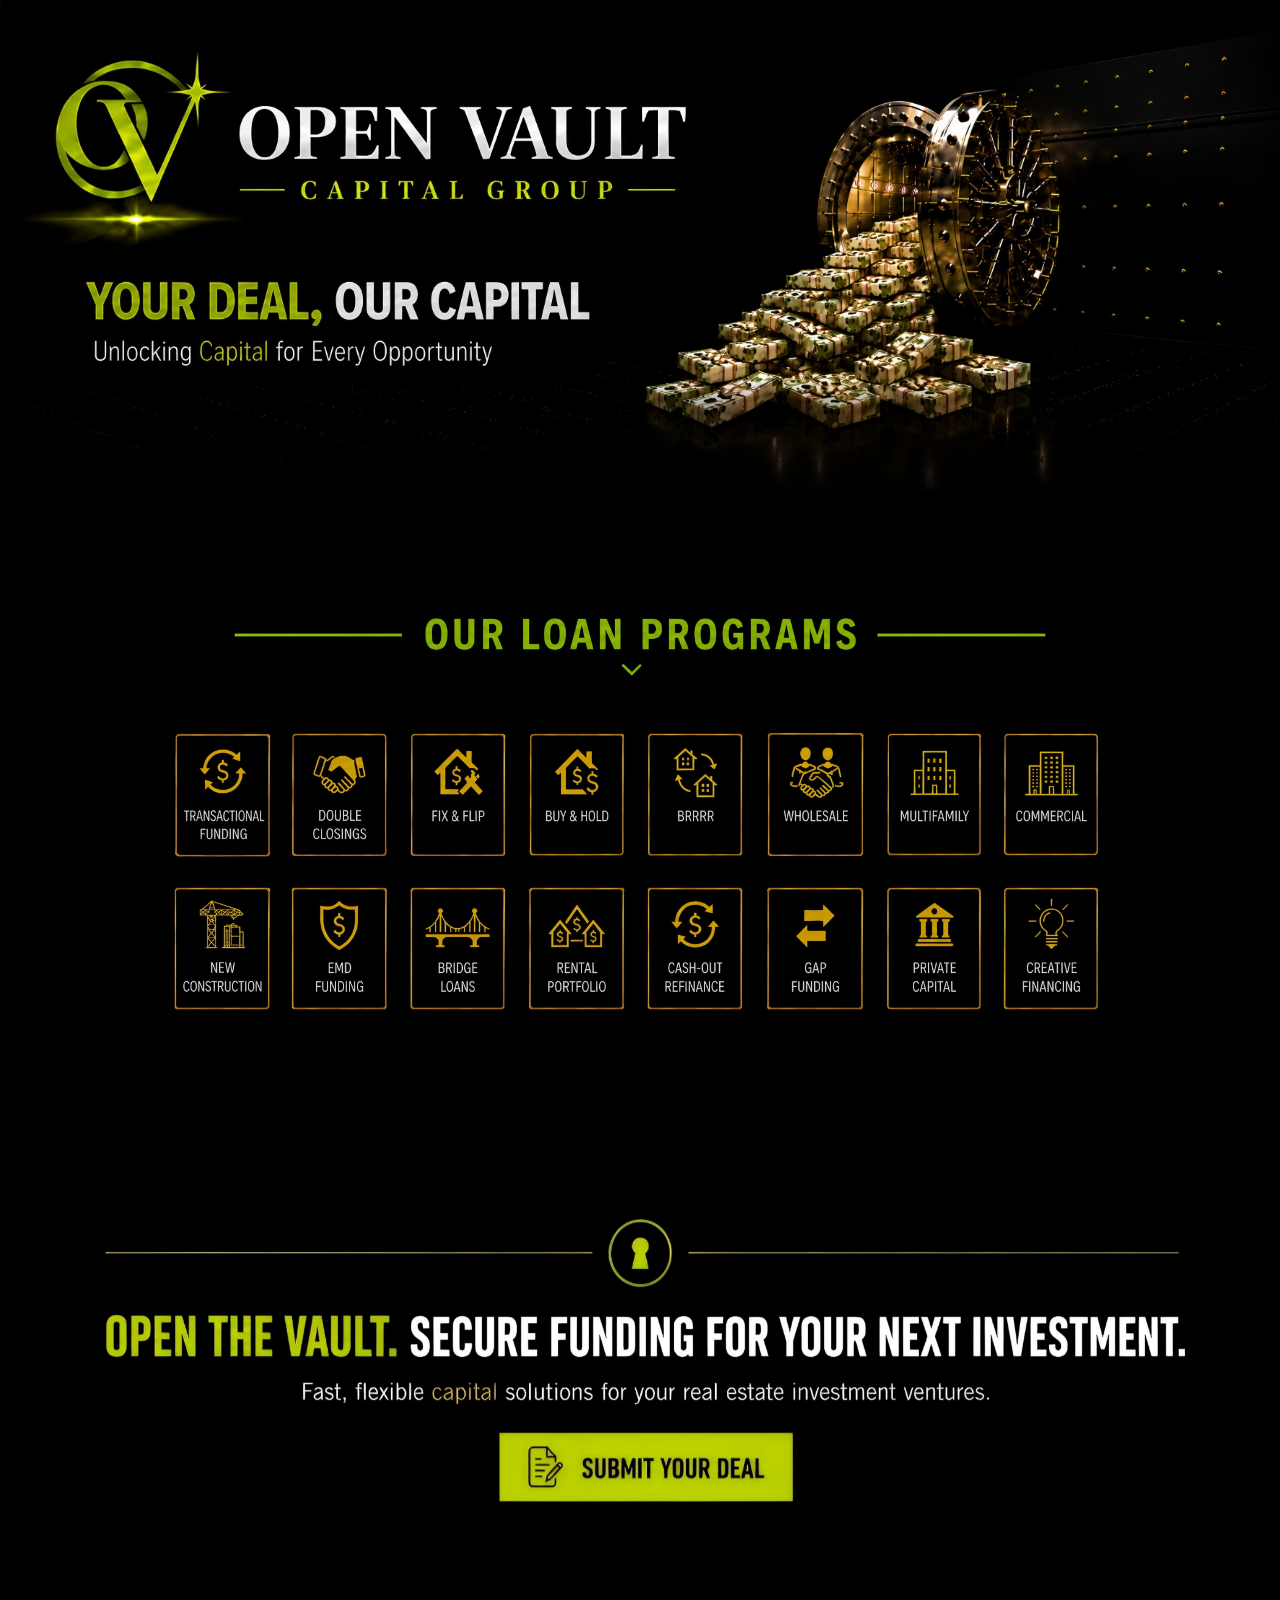
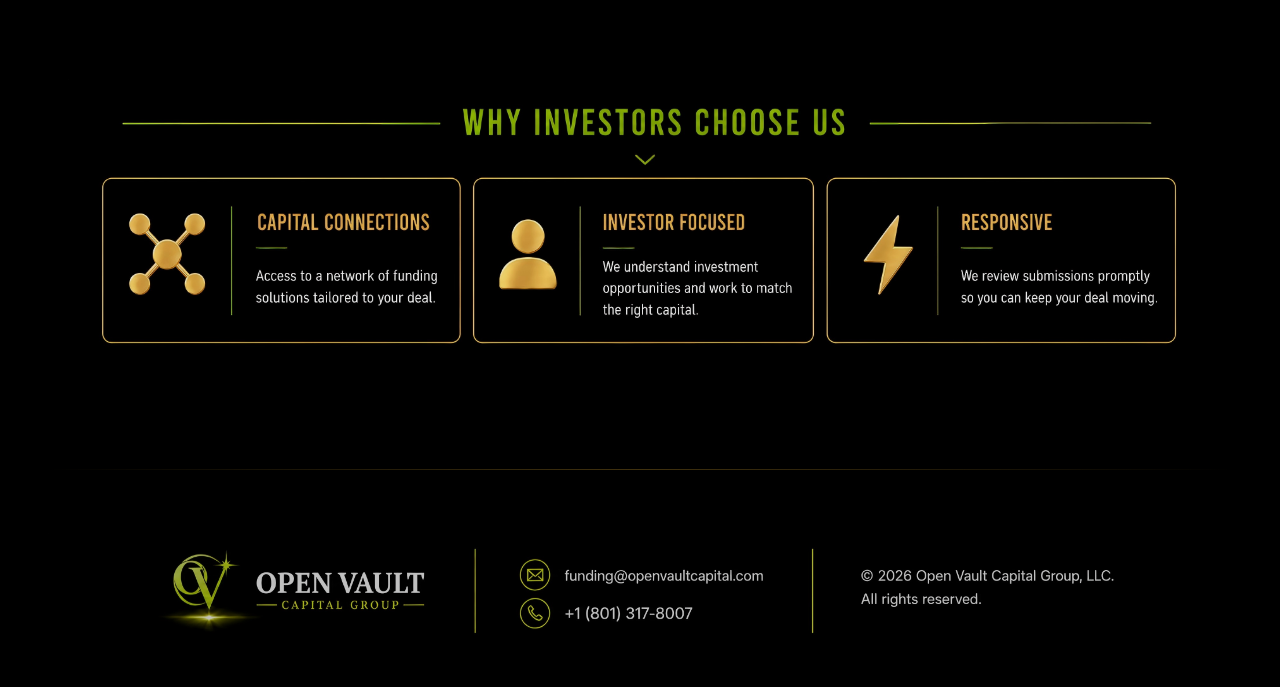
==== index.html @ ce35990d "Update index.html" ====
<!DOCTYPE html>
<html lang="en">

<head>
    <meta charset="UTF-8">
    <meta name="viewport" content="width=device-width, initial-scale=1.0">

    <title>Open Vault Capital Group | Real Estate Investor Funding &amp; Private Capital</title>
    <meta name="description"
        content="Open Vault Capital Group provides fast, flexible capital for real estate investors — transactional funding, double closings, fix &amp; flip, buy &amp; hold, BRRRR, wholesale, multifamily, commercial, new construction, EMD funding, bridge loans, rental portfolio, cash-out refinance, gap funding, private capital and creative financing.">
    <meta name="theme-color" content="#000000">
    <link rel="canonical" href="https://openvaultcapital.com/">

    <!-- Open Graph -->
    <meta property="og:type" content="website">
    <meta property="og:site_name" content="Open Vault Capital Group">
    <meta property="og:title" content="Open Vault Capital Group | Your Deal, Our Capital">
    <meta property="og:description"
        content="Fast, flexible capital solutions for your real estate investment ventures. 16 lending programs for investors — from transactional funding to commercial and creative financing.">
    <meta property="og:url" content="https://openvaultcapital.com/">
    <meta property="og:image"
        content="https://openvaultcapital.com/NEW%20MASTER%20PRODUCTION%20ASSETS/NEW%20MASTER%20PRODUCTION%20VAULT%20ASSET%20001.png">
    <meta property="og:image:width" content="1774">
    <meta property="og:image:height" content="682">
    <meta property="og:image:alt" content="Open Vault Capital Group — Your Deal, Our Capital">
    <meta property="og:locale" content="en_US">

    <!-- Twitter -->
    <meta name="twitter:card" content="summary_large_image">
    <meta name="twitter:title" content="Open Vault Capital Group | Your Deal, Our Capital">
    <meta name="twitter:description"
        content="Fast, flexible capital solutions for your real estate investment ventures. Unlocking capital for every opportunity.">
    <meta name="twitter:image"
        content="https://openvaultcapital.com/NEW%20MASTER%20PRODUCTION%20ASSETS/NEW%20MASTER%20PRODUCTION%20VAULT%20ASSET%20001.png">

    <!-- Flags scripting as available before first paint, so the entrance
         animation only ever engages when JS can actually complete it. With
         scripting blocked, all content renders unconditionally. -->
    <script>document.documentElement.className += " js";</script>

    <link rel="stylesheet" href="css/style.css">

    <!-- ============================================================
         PROGRAM CARD INTERACTION — REVIEW COPY ONLY
         Added without modifying Asset 002 or Edgar's original ZIP.
         ============================================================ -->
    <style id="program-card-review-styles">
        .program-hotspot {
            position: absolute;
            display: block;
            border: 0;
            margin: 0;
            padding: 0;
            background: transparent;
            color: transparent;
            font-size: 0;
            cursor: pointer;
            touch-action: pan-x pinch-zoom;
            -webkit-tap-highlight-color: transparent;
        }

        .program-hotspot:focus-visible {
            outline: 2px solid var(--ov-green);
            outline-offset: 2px;
        }

        .program-modal {
            width: min(620px, calc(100vw - 32px));
            max-height: calc(100vh - 48px);
            margin: auto;
            padding: 0;
            border: 1px solid rgba(233, 178, 51, 0.72);
            border-radius: 6px;
            background: #080808;
            color: var(--ov-ink);
            box-shadow: 0 24px 80px rgba(0, 0, 0, 0.72);
        }

        .program-modal::backdrop {
            background: rgba(0, 0, 0, 0.82);
        }

        .program-modal__panel {
            position: relative;
            padding: clamp(28px, 5vw, 46px);
        }

        .program-modal__eyebrow {
            margin: 0 44px 10px 0;
            color: var(--ov-green);
            font-size: 11px;
            font-weight: 700;
            letter-spacing: 0.14em;
            text-transform: uppercase;
        }

        .program-modal__title {
            margin: 0 44px 16px 0;
            color: var(--ov-gold);
            font-size: clamp(24px, 5vw, 36px);
            line-height: 1.08;
            letter-spacing: 0.02em;
            text-transform: uppercase;
        }

        .program-modal__summary {
            margin: 0;
            color: #ffffff;
            font-size: clamp(15px, 2vw, 18px);
            line-height: 1.6;
        }

        .program-modal__close {
            position: absolute;
            top: 14px;
            right: 16px;
            width: 40px;
            height: 40px;
            border: 1px solid rgba(180, 211, 53, 0.45);
            border-radius: 50%;
            background: transparent;
            color: #ffffff;
            font-size: 27px;
            line-height: 1;
            cursor: pointer;
        }

        .program-modal__close:hover,
        .program-modal__close:focus-visible {
            border-color: var(--ov-green);
            color: var(--ov-green);
        }

        body.program-modal-open {
            overflow: hidden;
        }

        /* Submit Your Deal form — white professional intake experience */
        .deal-modal { width:min(1120px,calc(100vw - 28px)); max-height:calc(100vh - 28px); margin:auto; padding:0; border:1px solid #d9d9d9; border-radius:8px; background:#fff; color:#111; box-shadow:0 24px 80px rgba(0,0,0,.45); }
        .deal-modal:not([open]) { display:none; }
        .deal-modal::backdrop { background:rgba(0,0,0,.82); }
        .deal-form { position:relative; padding:clamp(24px,4vw,48px); overflow:auto; max-height:calc(100vh - 28px); box-sizing:border-box; }
        .deal-form__close { position:absolute; top:14px; right:18px; border:0; background:transparent; color:#111; font-size:32px; cursor:pointer; }
        .deal-form__title { margin:0; text-align:center; color:var(--ov-green); font-size:clamp(30px,5vw,52px); line-height:1; text-transform:uppercase; }
        .deal-form__intro { text-align:center; margin:10px auto 28px; max-width:720px; color:#222; }
        .deal-section { border:0; border-top:1px solid rgba(180,211,53,.75); margin:28px 0 0; padding:20px 0 0; }
        .deal-section legend { padding:0 14px 0 0; color:#111; font-weight:800; text-transform:uppercase; letter-spacing:.03em; }
        .deal-grid { display:grid; grid-template-columns:repeat(2,minmax(0,1fr)); gap:16px 20px; }
        .deal-grid--3 { grid-template-columns:repeat(3,minmax(0,1fr)); }
        .deal-field { display:flex; flex-direction:column; gap:6px; }
        .deal-field--full { grid-column:1/-1; }
        .deal-field label, .deal-label { font-weight:650; font-size:14px; }
        .deal-field input, .deal-field select, .deal-field textarea { width:100%; box-sizing:border-box; border:1px solid #cfcfcf; border-radius:4px; background:#fff; color:#111; padding:12px 13px; font:inherit; }
        .deal-field textarea { min-height:130px; resize:vertical; }
        .deal-options { display:flex; flex-wrap:wrap; gap:12px 20px; padding-top:8px; }
        .deal-options label { font-weight:400; }
        .deal-upload { border:1px dashed #aaa; border-radius:6px; padding:18px; background:#fafafa; }
        .deal-note { margin:24px 0 14px; padding:15px 18px; border:1px solid rgba(180,211,53,.7); border-radius:5px; font-size:13px; line-height:1.5; }
        .deal-submit { width:100%; border:0; border-radius:4px; background:var(--ov-green); color:#050505; padding:15px 20px; font-size:18px; font-weight:900; text-transform:uppercase; cursor:pointer; }
        .deal-secure { margin:10px 0 0; text-align:center; color:#555; font-size:12px; }
        .netlify-honeypot { position:absolute; overflow:hidden; clip:rect(0 0 0 0); height:1px; width:1px; margin:-1px; padding:0; border:0; }
        .deal-success { display:none; padding:60px 30px; text-align:center; color:#111; }
        .deal-success h3 { color:var(--ov-green); font-size:30px; margin:0 0 12px; }
        .hotspot--cta[href], button.hotspot--cta { cursor:pointer; }
        @media (max-width:760px) { .deal-grid,.deal-grid--3 { grid-template-columns:1fr; } .deal-form { padding:24px 18px; } }

    </style>

    <!-- Structured data. All page copy is flattened into the production
         artwork, so this block is the primary machine-readable description of
         the business and its programs for search engines and AI agents. -->
    <script type="application/ld+json">
    {
      "@context": "https://schema.org",
      "@type": "FinancialService",
      "@id": "https://openvaultcapital.com/#organization",
      "name": "Open Vault Capital Group, LLC",
      "alternateName": "Open Vault Capital Group",
      "slogan": "Your Deal, Our Capital",
      "description": "Open Vault Capital Group provides fast, flexible capital solutions for real estate investment ventures, connecting investors with a network of funding tailored to their deal.",
      "url": "https://openvaultcapital.com/",
      "email": "funding@openvaultcapital.com",
      "telephone": "+1-801-317-8007",
      "logo": "https://openvaultcapital.com/NEW%20MASTER%20PRODUCTION%20ASSETS/NEW%20MASTER%20PRODUCTION%20VAULT%20ASSET%20001.png",
      "image": "https://openvaultcapital.com/NEW%20MASTER%20PRODUCTION%20ASSETS/NEW%20MASTER%20PRODUCTION%20VAULT%20ASSET%20001.png",
      "areaServed": "US",
      "knowsAbout": [
        "Real estate investment financing",
        "Hard money lending",
        "Private capital",
        "Transactional funding"
      ],
      "hasOfferCatalog": {
        "@type": "OfferCatalog",
        "name": "Our Loan Programs",
        "itemListElement": [
          { "@type": "Offer", "itemOffered": { "@type": "Service", "name": "Transactional Funding" } },
          { "@type": "Offer", "itemOffered": { "@type": "Service", "name": "Double Closings" } },
          { "@type": "Offer", "itemOffered": { "@type": "Service", "name": "Fix & Flip" } },
          { "@type": "Offer", "itemOffered": { "@type": "Service", "name": "Buy & Hold" } },
          { "@type": "Offer", "itemOffered": { "@type": "Service", "name": "BRRRR" } },
          { "@type": "Offer", "itemOffered": { "@type": "Service", "name": "Wholesale" } },
          { "@type": "Offer", "itemOffered": { "@type": "Service", "name": "Multifamily" } },
          { "@type": "Offer", "itemOffered": { "@type": "Service", "name": "Commercial" } },
          { "@type": "Offer", "itemOffered": { "@type": "Service", "name": "New Construction" } },
          { "@type": "Offer", "itemOffered": { "@type": "Service", "name": "EMD Funding" } },
          { "@type": "Offer", "itemOffered": { "@type": "Service", "name": "Bridge Loans" } },
          { "@type": "Offer", "itemOffered": { "@type": "Service", "name": "Rental Portfolio" } },
          { "@type": "Offer", "itemOffered": { "@type": "Service", "name": "Cash-Out Refinance" } },
          { "@type": "Offer", "itemOffered": { "@type": "Service", "name": "Gap Funding" } },
          { "@type": "Offer", "itemOffered": { "@type": "Service", "name": "Private Capital" } },
          { "@type": "Offer", "itemOffered": { "@type": "Service", "name": "Creative Financing" } }
        ]
      }
    }
    </script>
</head>

<body>

    <a class="skip-link" href="#loan-programs">Go To Loan Programs</a>

    <main id="top">

        <!-- ============================================================
             001 — HERO
             The dominant visual of the page. Full-bleed, edge to edge.
             ============================================================ -->
        <section class="band band--hero" aria-labelledby="hero-heading">
            <h1 class="sr-only" id="hero-heading">
                Open Vault Capital Group — Your Deal, Our Capital. Unlocking capital for every opportunity.
            </h1>
            <picture>
                <!-- Drop a portrait re-lay of this composition here to serve a
                     purpose-built mobile crop instead of the CSS framing:
                <source media="(max-width: 640px)"
                        srcset="NEW%20MASTER%20PRODUCTION%20ASSETS/NEW%20MASTER%20PRODUCTION%20VAULT%20ASSET%20001-MOBILE.png"> -->
                <img class="asset"
                    src="NEW%20MASTER%20PRODUCTION%20ASSETS/NEW%20MASTER%20PRODUCTION%20VAULT%20ASSET%20001.png"
                    width="1774" height="682" fetchpriority="high" decoding="async"
                    alt="Open Vault Capital Group. Your Deal, Our Capital. Unlocking capital for every opportunity.">
            </picture>
        </section>

        <!-- ============================================================
             002 — OUR LOAN PROGRAMS
             ============================================================ -->
        <section class="band band--programs" id="loan-programs" aria-labelledby="programs-heading">
            <div class="band__inner">
                <h2 class="sr-only" id="programs-heading">Our Loan Programs</h2>
                <ul class="sr-only">
                    <li>Transactional Funding</li>
                    <li>Double Closings</li>
                    <li>Fix &amp; Flip</li>
                    <li>Buy &amp; Hold</li>
                    <li>BRRRR</li>
                    <li>Wholesale</li>
                    <li>Multifamily</li>
                    <li>Commercial</li>
                    <li>New Construction</li>
                    <li>EMD Funding</li>
                    <li>Bridge Loans</li>
                    <li>Rental Portfolio</li>
                    <li>Cash-Out Refinance</li>
                    <li>Gap Funding</li>
                    <li>Private Capital</li>
                    <li>Creative Financing</li>
                </ul>

                <div class="reveal">
                    <div class="asset-scroll" data-center-scroll>
                        <div class="asset-frame">
                            <picture>
                                <!-- <source media="(max-width: 900px)"
                                        srcset="NEW%20MASTER%20PRODUCTION%20ASSETS/NEW%20MASTER%20PRODUCTION%20OUR%20LOAN%20ASSET%20002-MOBILE.png"> -->
                                <img class="asset"
                                    src="NEW%20MASTER%20PRODUCTION%20ASSETS/NEW%20MASTER%20PRODUCTION%20OUR%20LOAN%20ASSET%20002.png"
                                    width="1780" height="715" loading="lazy" decoding="async"
                                    alt="Our Loan Programs: Transactional Funding, Double Closings, Fix and Flip, Buy and Hold, BRRRR, Wholesale, Multifamily, Commercial, New Construction, EMD Funding, Bridge Loans, Rental Portfolio, Cash-Out Refinance, Gap Funding, Private Capital, and Creative Financing.">
                            </picture>
                            <!-- 16 invisible program-card hotspots. Coordinates are
                                 percentages of the approved 1780 x 715 Asset 002. -->
                                <button type="button" class="program-hotspot"
                                    data-program="transactional-funding"
                                    aria-label="View Transactional Funding program summary"
                                    aria-haspopup="dialog" aria-controls="program-modal"
                                    style="left:7.079%; top:31.888%; width:8.708%; height:27.972%;">
                                    Transactional Funding
                                </button>
                                <button type="button" class="program-hotspot"
                                    data-program="double-closings"
                                    aria-label="View Double Closings program summary"
                                    aria-haspopup="dialog" aria-controls="program-modal"
                                    style="left:17.921%; top:31.888%; width:8.596%; height:27.972%;">
                                    Double Closings
                                </button>
                                <button type="button" class="program-hotspot"
                                    data-program="fix-flip"
                                    aria-label="View Fix & Flip program summary"
                                    aria-haspopup="dialog" aria-controls="program-modal"
                                    style="left:28.876%; top:31.888%; width:8.596%; height:27.972%;">
                                    Fix & Flip
                                </button>
                                <button type="button" class="program-hotspot"
                                    data-program="buy-hold"
                                    aria-label="View Buy & Hold program summary"
                                    aria-haspopup="dialog" aria-controls="program-modal"
                                    style="left:39.775%; top:31.888%; width:8.652%; height:27.972%;">
                                    Buy & Hold
                                </button>
                                <button type="button" class="program-hotspot"
                                    data-program="brrrr"
                                    aria-label="View BRRRR program summary"
                                    aria-haspopup="dialog" aria-controls="program-modal"
                                    style="left:50.730%; top:31.888%; width:8.596%; height:27.972%;">
                                    BRRRR
                                </button>
                                <button type="button" class="program-hotspot"
                                    data-program="wholesale"
                                    aria-label="View Wholesale program summary"
                                    aria-haspopup="dialog" aria-controls="program-modal"
                                    style="left:61.798%; top:31.888%; width:8.708%; height:27.972%;">
                                    Wholesale
                                </button>
                                <button type="button" class="program-hotspot"
                                    data-program="multifamily"
                                    aria-label="View Multifamily program summary"
                                    aria-haspopup="dialog" aria-controls="program-modal"
                                    style="left:72.865%; top:31.888%; width:8.483%; height:27.972%;">
                                    Multifamily
                                </button>
                                <button type="button" class="program-hotspot"
                                    data-program="commercial"
                                    aria-label="View Commercial program summary"
                                    aria-haspopup="dialog" aria-controls="program-modal"
                                    style="left:83.596%; top:31.888%; width:8.596%; height:27.972%;">
                                    Commercial
                                </button>
                                <button type="button" class="program-hotspot"
                                    data-program="new-construction"
                                    aria-label="View New Construction program summary"
                                    aria-haspopup="dialog" aria-controls="program-modal"
                                    style="left:7.079%; top:67.413%; width:8.708%; height:27.692%;">
                                    New Construction
                                </button>
                                <button type="button" class="program-hotspot"
                                    data-program="emd-funding"
                                    aria-label="View EMD Funding program summary"
                                    aria-haspopup="dialog" aria-controls="program-modal"
                                    style="left:17.921%; top:67.413%; width:8.596%; height:27.692%;">
                                    EMD Funding
                                </button>
                                <button type="button" class="program-hotspot"
                                    data-program="bridge-loans"
                                    aria-label="View Bridge Loans program summary"
                                    aria-haspopup="dialog" aria-controls="program-modal"
                                    style="left:28.876%; top:67.413%; width:8.596%; height:27.692%;">
                                    Bridge Loans
                                </button>
                                <button type="button" class="program-hotspot"
                                    data-program="rental-portfolio"
                                    aria-label="View Rental Portfolio program summary"
                                    aria-haspopup="dialog" aria-controls="program-modal"
                                    style="left:39.775%; top:67.413%; width:8.652%; height:27.692%;">
                                    Rental Portfolio
                                </button>
                                <button type="button" class="program-hotspot"
                                    data-program="cash-out-refinance"
                                    aria-label="View Cash-Out Refinance program summary"
                                    aria-haspopup="dialog" aria-controls="program-modal"
                                    style="left:50.730%; top:67.413%; width:8.596%; height:27.692%;">
                                    Cash-Out Refinance
                                </button>
                                <button type="button" class="program-hotspot"
                                    data-program="gap-funding"
                                    aria-label="View Gap Funding program summary"
                                    aria-haspopup="dialog" aria-controls="program-modal"
                                    style="left:61.798%; top:67.413%; width:8.708%; height:27.692%;">
                                    Gap Funding
                                </button>
                                <button type="button" class="program-hotspot"
                                    data-program="private-capital"
                                    aria-label="View Private Capital program summary"
                                    aria-haspopup="dialog" aria-controls="program-modal"
                                    style="left:72.865%; top:67.413%; width:8.483%; height:27.692%;">
                                    Private Capital
                                </button>
                                <button type="button" class="program-hotspot"
                                    data-program="creative-financing"
                                    aria-label="View Creative Financing program summary"
                                    aria-haspopup="dialog" aria-controls="program-modal"
                                    style="left:83.596%; top:67.413%; width:8.596%; height:27.692%;">
                                    Creative Financing
                                </button>

                        </div>
                    </div>
                    <p class="scroll-cue" data-cue>Swipe to view all 16 programs</p>
                </div>
            </div>
        </section>

        <!-- ============================================================
             LOAN PROGRAM SUMMARY MODAL — REVIEW COPY ONLY
             One approved summary appears at a time.
             ============================================================ -->
        <dialog class="program-modal" id="program-modal" aria-labelledby="program-modal-title"
            aria-describedby="program-modal-summary">
            <div class="program-modal__panel">
                <button type="button" class="program-modal__close" data-program-close
                    aria-label="Close program summary">&times;</button>
                <h3 class="program-modal__title" id="program-modal-title"></h3>
                <p class="program-modal__summary" id="program-modal-summary"></p>
            </div>
        </dialog>

        <!-- ============================================================
             003 — SUBMIT THE DEAL
             ============================================================ -->
        <section class="band band--submit" id="submit-your-deal" aria-labelledby="submit-heading">
            <div class="band__inner">
                <h2 class="sr-only" id="submit-heading">
                    Open the vault. Secure funding for your next investment. Fast, flexible capital solutions for your
                    real estate investment ventures.
                </h2>

                <div class="reveal">
                    <div class="asset-scroll" data-center-scroll>
                        <div class="asset-frame">
                            <picture>
                                <!-- <source media="(max-width: 900px)"
                                        srcset="NEW%20MASTER%20PRODUCTION%20ASSETS/NEW%20MASTER%20PRODUCTION%20SUBMIT%20THE%20DEAL%20ASSET%20003-MOBILE.png"> -->
                                <img class="asset"
                                    src="NEW%20MASTER%20PRODUCTION%20ASSETS/NEW%20MASTER%20PRODUCTION%20SUBMIT%20THE%20DEAL%20ASSET%20003.png"
                                    width="3844" height="1022" loading="lazy" decoding="async"
                                    alt="Open the vault. Secure funding for your next investment. Fast, flexible capital solutions for your real estate investment ventures. Submit your deal.">
                            </picture>
                                                             
                          <button
    type="button"
    class="hotspot hotspot--cta"
    data-deal-open
    aria-label="Submit Your Deal"
    aria-haspopup="dialog"
    aria-controls="deal-modal"
    style="background: transparent; border: 0; box-shadow: none; padding: 0; appearance: none; -webkit-appearance: none;"
></button>
                        </div>
                    </div>
                    <p class="scroll-cue" data-cue>Swipe to read</p>
                </div>
            </div>
        </section>



        <!-- Submit Your Deal intake form. Netlify detects this HTML form at deploy time. -->
        <dialog class="deal-modal" id="deal-modal" aria-labelledby="deal-form-title">
            <form class="deal-form" id="deal-form" name="submit-your-deal" method="POST" enctype="multipart/form-data" data-netlify="true" netlify-honeypot="bot-field">
                <input type="hidden" name="form-name" value="submit-your-deal">
                <p class="netlify-honeypot" aria-hidden="true"><label>Do not fill this out: <input name="bot-field" tabindex="-1" autocomplete="off"></label></p>
                <button type="button" class="deal-form__close" data-deal-close aria-label="Close Submit Your Deal form">&times;</button>
                <h2 class="deal-form__title" id="deal-form-title">Submit Your Deal</h2>
                <p class="deal-form__intro"><strong>Tell us about your investment opportunity.</strong><br>Complete the form below and our team will review your financing request.</p>

                <fieldset class="deal-section"><legend>Contact Information</legend><div class="deal-grid">
                    <div class="deal-field"><label for="full-name">Full Name *</label><input id="full-name" name="full-name" type="text" required autocomplete="name"></div>
                    <div class="deal-field"><label for="company-name">Company Name</label><input id="company-name" name="company-name" type="text" autocomplete="organization"></div>
                    <div class="deal-field"><label for="email">Email Address *</label><input id="email" name="email" type="email" required autocomplete="email"></div>
                    <div class="deal-field"><label for="phone">Phone Number *</label><input id="phone" name="phone" type="tel" required autocomplete="tel"></div>
                </div></fieldset>

                <fieldset class="deal-section"><legend>Property &amp; Financing</legend><div class="deal-grid">
                    <div class="deal-field"><label for="loan-program">Loan Program / Financing Needed *</label><select id="loan-program" name="loan-program" required><option value="">Select a Program</option><option>Transactional Funding</option><option>Double Closings</option><option>Fix &amp; Flip</option><option>Buy &amp; Hold</option><option>BRRRR</option><option>Wholesale</option><option>Multifamily</option><option>Commercial</option><option>New Construction</option><option>EMD Funding</option><option>Bridge Loans</option><option>Rental Portfolio</option><option>Cash-Out Refinance</option><option>Gap Funding</option><option>Private Capital</option><option>Creative Financing</option></select></div>
                    <div class="deal-field"><label for="property-type">Property Type *</label><select id="property-type" name="property-type" required><option value="">Select Property Type</option><option>Single Family</option><option>2–4 Unit</option><option>Multifamily</option><option>Commercial</option><option>Mixed Use</option><option>Land</option><option>Other</option></select></div>
                    <div class="deal-field deal-field--full"><label for="property-address">Property Address *</label><input id="property-address" name="property-address" type="text" required autocomplete="street-address"></div>
                </div><div class="deal-grid deal-grid--3" style="margin-top:16px">
                    <div class="deal-field"><label for="city">City *</label><input id="city" name="city" type="text" required autocomplete="address-level2"></div>
                    <div class="deal-field"><label for="state">State *</label><input id="state" name="state" type="text" required autocomplete="address-level1"></div>
                    <div class="deal-field"><label for="zip">ZIP</label><input id="zip" name="zip" type="text" autocomplete="postal-code"></div>
                    <div class="deal-field"><label for="requested-loan">Requested Loan Amount *</label><input id="requested-loan" name="requested-loan-amount" type="number" min="0" step="1" required></div>
                    <div class="deal-field"><label for="purchase-price">Purchase Price</label><input id="purchase-price" name="purchase-price" type="number" min="0" step="1"></div>
                    <div class="deal-field"><label for="as-is-value">Current / As-Is Value</label><input id="as-is-value" name="as-is-value" type="number" min="0" step="1"></div>
                    <div class="deal-field"><label for="arv">Estimated ARV (if applicable)</label><input id="arv" name="estimated-arv" type="number" min="0" step="1"></div>
                    <div class="deal-field"><label for="rehab-budget">Rehab / Construction Budget (if applicable)</label><input id="rehab-budget" name="rehab-construction-budget" type="number" min="0" step="1"></div>
                    <div class="deal-field"><label for="closing-date">Funding Needed By / Closing Date</label><input id="closing-date" name="funding-needed-by" type="date"></div>
                </div></fieldset>

                <fieldset class="deal-section"><legend>Transaction Details</legend><div class="deal-grid deal-grid--3">
                    <div><span class="deal-label">Transaction Type *</span><div class="deal-options"><label><input type="radio" name="transaction-type" value="Purchase" required> Purchase</label><label><input type="radio" name="transaction-type" value="Refinance"> Refinance</label></div></div>
                    <div><span class="deal-label">Property Under Contract? *</span><div class="deal-options"><label><input type="radio" name="under-contract" value="Yes" required> Yes</label><label><input type="radio" name="under-contract" value="No"> No</label></div></div>
                    <div><span class="deal-label">Do You Currently Own the Property?</span><div class="deal-options"><label><input type="radio" name="currently-own" value="Yes"> Yes</label><label><input type="radio" name="currently-own" value="No"> No</label></div></div>
                    <div><span class="deal-label">Occupancy</span><div class="deal-options"><label><input type="radio" name="occupancy" value="Occupied"> Occupied</label><label><input type="radio" name="occupancy" value="Vacant"> Vacant</label><label><input type="radio" name="occupancy" value="Not Applicable"> Not Applicable</label></div></div>
                    <div><span class="deal-label">Existing Mortgage or Lien?</span><div class="deal-options"><label><input type="radio" name="existing-mortgage-lien" value="Yes"> Yes</label><label><input type="radio" name="existing-mortgage-lien" value="No"> No</label></div></div>
                    <div class="deal-field"><label for="existing-balance">Existing Loan Balance (if applicable)</label><input id="existing-balance" name="existing-loan-balance" type="number" min="0" step="1"></div>
                </div></fieldset>

                <fieldset class="deal-section"><legend>Borrower Information</legend><div class="deal-grid deal-grid--3">
                    <div class="deal-field"><label for="credit-range">Estimated Credit Score Range</label><select id="credit-range" name="estimated-credit-score-range"><option value="">Select Credit Score Range</option><option>Below 600</option><option>600–649</option><option>650–699</option><option>700+</option></select></div>
                    <div class="deal-field"><label for="deals-completed">Investment Deals Previously Completed</label><input id="deals-completed" name="investment-deals-completed" type="number" min="0" step="1"></div>
                    <div class="deal-field"><label for="entity">Borrowing Entity / LLC</label><input id="entity" name="borrowing-entity" type="text"></div>
                </div></fieldset>

                <fieldset class="deal-section"><legend>Tell Us About Your Deal *</legend><div class="deal-field"><label class="sr-only" for="deal-summary">Deal Summary</label><textarea id="deal-summary" name="deal-summary" maxlength="1500" required placeholder="Provide details about the property, transaction, financing need, timeline, exit strategy, or anything else we should know."></textarea></div></fieldset>

                <fieldset class="deal-section"><legend>Supporting Documents — Optional</legend><div class="deal-upload"><div class="deal-field"><label for="supporting-documents">Upload supporting documents</label><input id="supporting-documents" name="purchase-contract" type="file" accept=".pdf,.jpg,.jpeg,.png,.doc,.docx"><label for="property-photos">Property Photos</label><input id="property-photos" name="property-photos" type="file" accept=".jpg,.jpeg,.png,.pdf"><label for="rehab-document">Rehab / Construction Budget</label><input id="rehab-document" name="rehab-construction-document" type="file" accept=".pdf,.doc,.docx,.xls,.xlsx"><label for="rent-roll">Rent Roll / Existing Loan Statement / Other Supporting Document</label><input id="rent-roll" name="other-supporting-document" type="file" accept=".pdf,.jpg,.jpeg,.png,.doc,.docx,.xls,.xlsx"><small>Each upload field accepts one file. Keep the entire submission, including all uploaded files, under 8 MB.</small></div></div></fieldset>

                <p class="deal-note">By submitting this form, you authorize Open Vault Capital Group to contact you regarding your financing request. Submission does not constitute a commitment to lend or guarantee of financing.</p>
                <button class="deal-submit" type="submit">Submit the Deal</button>
                <p class="deal-secure">Your information will only be used to evaluate and respond to your financing request.</p>
            </form>
            <div class="deal-success" id="deal-success" role="status"><h3>Deal Submitted</h3><p>Thank you. Your financing request has been submitted for review.</p><button type="button" class="deal-submit" data-deal-success-close>Close</button></div>
        </dialog>


        <!-- ============================================================
             004 — WHY INVESTORS CHOOSE US
             ============================================================ -->
        <section class="band band--why" id="why-investors" aria-labelledby="why-heading">
            <div class="band__inner">
                <h2 class="sr-only" id="why-heading">Why Investors Choose Us</h2>
                <dl class="sr-only">
                    <dt>Capital Connections</dt>
                    <dd>Access to a network of funding solutions tailored to your deal.</dd>
                    <dt>Investor Focused</dt>
                    <dd>We understand investment opportunities and work to match the right capital.</dd>
                    <dt>Responsive</dt>
                    <dd>We review submissions promptly so you can keep your deal moving.</dd>
                </dl>

                <div class="reveal">
                    <div class="asset-scroll" data-center-scroll>
                        <div class="asset-frame">
                            <picture>
                                <!-- <source media="(max-width: 900px)"
                                        srcset="NEW%20MASTER%20PRODUCTION%20ASSETS/NEW%20MASTER%20PRODUCTION%20WHY%20INVESTORS%20ASSET%20004-MOBILE.png"> -->
                                <img class="asset"
                                    src="NEW%20MASTER%20PRODUCTION%20ASSETS/NEW%20MASTER%20PRODUCTION%20WHY%20INVESTORS%20ASSET%20004.png"
                                    width="1810" height="475" loading="lazy" decoding="async"
                                    alt="Why investors choose us. Capital Connections: access to a network of funding solutions tailored to your deal. Investor Focused: we understand investment opportunities and work to match the right capital. Responsive: we review submissions promptly so you can keep your deal moving.">
                            </picture>
                        </div>
                    </div>
                    <p class="scroll-cue" data-cue>Swipe to view all three</p>
                </div>
            </div>
        </section>

    </main>

    <!-- ================================================================
         005 — FOOTER
         ================================================================ -->
    <footer class="band band--footer" aria-label="Contact and legal">
        <div class="band__inner">
            <div class="sr-only">
                <p>Open Vault Capital Group</p>
                <p>Email: <a href="mailto:funding@openvaultcapital.com">funding@openvaultcapital.com</a></p>
                <p>Phone: <a href="tel:+18013178007">+1 (801) 317-8007</a></p>
                <p>&copy; 2026 Open Vault Capital Group, LLC. All rights reserved.</p>
            </div>

            <div class="reveal">
                <div class="asset-scroll" data-center-scroll>
                    <div class="asset-frame">
                        <picture>
                            <!-- <source media="(max-width: 900px)"
                                    srcset="NEW%20MASTER%20PRODUCTION%20ASSETS/NEW%20MASTER%20PRODUCTION%20FOOTER%20ASSET%20005-MOBILE.png"> -->
                            <img class="asset"
                                src="NEW%20MASTER%20PRODUCTION%20ASSETS/NEW%20MASTER%20PRODUCTION%20FOOTER%20ASSET%20005.png"
                                width="2045" height="178" loading="lazy" decoding="async"
                                alt="Open Vault Capital Group. Email funding@openvaultcapital.com. Phone +1 (801) 317-8007. Copyright 2026 Open Vault Capital Group, LLC. All rights reserved.">
                        </picture>
                        <a class="hotspot hotspot--email" href="mailto:funding@openvaultcapital.com"
                            aria-label="Email funding@openvaultcapital.com">Email us</a>
                        <a class="hotspot hotspot--phone" href="tel:+18013178007"
                            aria-label="Call +1 801 317 8007">Call us</a>
                    </div>
                </div>
                <!-- No cue here: the email and phone are already centred in
                     view, and a fourth pill at the foot of the page reads as
                     clutter rather than help. -->
            </div>
        </div>
    </footer>

    <script>
        (function () {
            "use strict";

            var reduced = window.matchMedia("(prefers-reduced-motion: reduce)").matches;

            /* --- Loan program card summaries ----------------------------
               Asset 002 remains one untouched image. Sixteen invisible
               buttons sit over the exact card rectangles and open one shared
               dialog populated with the approved summary for that card. */
            var programSummaries = {
                "transactional-funding": {
                    title: "Transactional Funding",
                    summary: "Short-term capital for investors who need funds to complete a time-sensitive acquisition before a planned resale or exit. Designed to provide temporary acquisition capital while preserving investor liquidity."
                },
                "double-closings": {
                    title: "Double Closings",
                    summary: "Short-term financing for investors completing a purchase and subsequent resale through two separate closings. Designed for transactions requiring capital to complete the initial acquisition before the second sale closes."
                },
                "fix-flip": {
                    title: "Fix & Flip",
                    summary: "Short-term financing for investors acquiring properties that require renovation before resale. Designed to support acquisition and eligible improvement costs while preserving working capital throughout the project."
                },
                "buy-hold": {
                    title: "Buy & Hold",
                    summary: "Financing for investors acquiring properties for long-term ownership and rental income. Designed to support portfolio growth, property stabilization, recurring cash flow, and long-term appreciation."
                },
                "brrrr": {
                    title: "BRRRR",
                    summary: "Financing supporting the Buy, Rehab, Rent, Refinance, Repeat strategy. Designed to help investors acquire and improve rental properties, establish income, refinance when appropriate, and redeploy capital into additional investments."
                },
                "wholesale": {
                    title: "Wholesale",
                    summary: "Financing solutions for wholesalers and investors acquiring or controlling properties for resale to another buyer. Designed to support time-sensitive transactions where capital may be required to facilitate acquisition or closing."
                },
                "multifamily": {
                    title: "Multifamily",
                    summary: "Financing for the acquisition, refinance, renovation, or stabilization of multifamily properties. Designed for investors seeking to expand income-producing portfolios and build long-term cash-flow potential."
                },
                "commercial": {
                    title: "Commercial",
                    summary: "Financing for the acquisition, refinance, improvement, or repositioning of commercial real estate. Specialized solutions may also be available for qualified properties facing foreclosure or financial distress, including foreclosure bailout, bankruptcy exit, and DIP financing."
                },
                "new-construction": {
                    title: "New Construction",
                    summary: "Financing for investors and developers constructing new residential or commercial properties. Designed to provide capital for eligible acquisition, development, and construction costs throughout various stages of project completion."
                },
                "emd-funding": {
                    title: "EMD Funding",
                    summary: "Short-term funding designed to help investors satisfy Earnest Money Deposit requirements when securing property under contract. Useful for time-sensitive transactions requiring capital to demonstrate commitment to the purchase."
                },
                "bridge-loans": {
                    title: "Bridge Loans",
                    summary: "Short-term financing designed to bridge an immediate capital need until a property is sold, refinanced, or transitioned to permanent financing. Suitable for investors requiring speed and flexibility during a transitional period."
                },
                "rental-portfolio": {
                    title: "Rental Portfolio",
                    summary: "Financing for investors who own or are acquiring multiple rental properties. Designed to support portfolio expansion, refinance existing holdings, or consolidate multiple investment properties within an appropriate financing structure."
                },
                "cash-out-refinance": {
                    title: "Cash-Out Refinance",
                    summary: "Financing that allows qualified investors to refinance an investment property and access a portion of available equity. Proceeds may support additional acquisitions, property improvements, or other investment-related needs."
                },
                "gap-funding": {
                    title: "Gap Funding",
                    summary: "Supplemental financing designed to address a capital shortfall between primary financing and the funds required to complete an eligible real estate transaction."
                },
                "private-capital": {
                    title: "Private Capital",
                    summary: "Capital from private lending sources for real estate transactions requiring speed, flexibility, or customized structuring beyond conventional financing options. Availability depends on the transaction and applicable lender requirements."
                },
                "creative-financing": {
                    title: "Creative Financing",
                    summary: "Alternative financing structures for real estate transactions that may not fit traditional lending models. Solutions may utilize different funding strategies based on the property, transaction structure, borrower circumstances, and available capital sources."
                }
            };

            var programModal = document.getElementById("program-modal");
            var programModalTitle = document.getElementById("program-modal-title");
            var programModalSummary = document.getElementById("program-modal-summary");
            var programButtons = document.querySelectorAll(".program-hotspot");
            var programClose = document.querySelector("[data-program-close]");
            var lastProgramTrigger = null;

            function openProgramSummary(key, trigger) {
                var program = programSummaries[key];
                if (!program || !programModal) return;

                programModalTitle.textContent = program.title;
                programModalSummary.textContent = program.summary;
                lastProgramTrigger = trigger;
                document.body.classList.add("program-modal-open");

                if (typeof programModal.showModal === "function") {
                    programModal.showModal();
                } else {
                    programModal.setAttribute("open", "");
                }
            }

            function closeProgramSummary() {
                if (!programModal) return;
                if (typeof programModal.close === "function" && programModal.open) {
                    programModal.close();
                } else {
                    programModal.removeAttribute("open");
                    document.body.classList.remove("program-modal-open");
                    if (lastProgramTrigger) lastProgramTrigger.focus();
                }
            }

            Array.prototype.forEach.call(programButtons, function (button) {
                button.addEventListener("click", function () {
                    openProgramSummary(button.dataset.program, button);
                });
            });

            if (programClose) {
                programClose.addEventListener("click", closeProgramSummary);
            }

            if (programModal) {
                programModal.addEventListener("click", function (event) {
                    if (event.target === programModal) closeProgramSummary();
                });

                programModal.addEventListener("close", function () {
                    document.body.classList.remove("program-modal-open");
                    if (lastProgramTrigger) lastProgramTrigger.focus();
                });
            }


            /* --- Submit Your Deal form ---------------------------------- */
            var dealModal = document.getElementById("deal-modal");
            var dealOpen = document.querySelector("[data-deal-open]");
            var dealClose = document.querySelector("[data-deal-close]");
            var dealSuccessClose = document.querySelector("[data-deal-success-close]");
            var dealForm = document.getElementById("deal-form");
            var dealSuccess = document.getElementById("deal-success");

            function openDealForm() {
                if (!dealModal) return;
                if (typeof dealModal.showModal === "function") dealModal.showModal();
                else dealModal.setAttribute("open", "");
                document.body.classList.add("program-modal-open");
            }
            function closeDealForm() {
                if (!dealModal) return;
                if (typeof dealModal.close === "function" && dealModal.open) dealModal.close();
                else dealModal.removeAttribute("open");
                document.body.classList.remove("program-modal-open");
            }
            if (dealOpen) dealOpen.addEventListener("click", openDealForm);
            if (dealClose) dealClose.addEventListener("click", closeDealForm);
            if (dealSuccessClose) dealSuccessClose.addEventListener("click", closeDealForm);
            if (dealModal) {
                dealModal.addEventListener("click", function (event) { if (event.target === dealModal) closeDealForm(); });
                dealModal.addEventListener("close", function () { document.body.classList.remove("program-modal-open"); });
            }
            if (dealForm) {
                dealForm.addEventListener("submit", function (event) {
                    event.preventDefault();
                    var submitButton = dealForm.querySelector('[type="submit"]');
                    if (submitButton) { submitButton.disabled = true; submitButton.textContent = "Submitting..."; }
                    fetch("/", { method: "POST", body: new FormData(dealForm) })
                        .then(function (response) {
                            if (!response.ok) throw new Error("Submission failed");
                            dealForm.reset();
                            dealForm.style.display = "none";
                            if (dealSuccess) dealSuccess.style.display = "block";
                        })
                        .catch(function () {
                            alert("Your submission could not be sent. Please try again or email funding@openvaultcapital.com.");
                        })
                        .finally(function () {
                            if (submitButton) { submitButton.disabled = false; submitButton.textContent = "Submit the Deal"; }
                        });
                });
            }


            /* --- Entrance reveal ------------------------------------------
               Softens the hand-off between bands so the page reads as one
               continuous progression rather than a stack of separate slabs. */
            var panels = document.querySelectorAll(".reveal");

            function revealAll() {
                Array.prototype.forEach.call(panels, function (el) {
                    el.classList.add("is-visible");
                });
            }

            if (reduced || !("IntersectionObserver" in window)) {
                revealAll();
            } else {
                /* No negative rootMargin. The footer is the last element in
                   the document, so shrinking the root from the bottom can put
                   it permanently out of range on short viewports — it would
                   then never reveal and the section would stay blank. A tiny
                   threshold against the unmodified viewport is safe for
                   every band, including the last one. */
                var io = new IntersectionObserver(function (entries) {
                    entries.forEach(function (entry) {
                        if (entry.isIntersecting) {
                            entry.target.classList.add("is-visible");
                            io.unobserve(entry.target);
                        }
                    });
                }, { threshold: 0.02 });

                Array.prototype.forEach.call(panels, function (el) {
                    io.observe(el);
                });

                /* Failsafe: content must never be withheld by an animation.
                   Anything still hidden shortly after load is shown outright. */
                window.setTimeout(revealAll, 2500);
            }

            /* --- Centred scroll start --------------------------------------
               Every supporting asset is a centre-weighted composition. When
               its frame is narrower than the artwork, open on the middle so
               the focal point — headline, CTA button, contact block — is what
               the visitor sees first. */
            var frames = document.querySelectorAll("[data-center-scroll]");

            /* Centring assigns scrollLeft, which itself fires a scroll event.
               That must not be mistaken for the visitor scrolling, or the cue
               would dismiss itself before it was ever seen. */
            function centre(frame) {
                var slack = frame.scrollWidth - frame.clientWidth;
                if (slack > 0) {
                    frame.dataset.autoScrolling = "1";
                    frame.scrollLeft = slack / 2;
                    window.requestAnimationFrame(function () {
                        delete frame.dataset.autoScrolling;
                    });
                }
            }

            Array.prototype.forEach.call(frames, function (frame) {
                centre(frame);

                // Re-centre once the lazy-loaded artwork reports its real size.
                var img = frame.querySelector("img");
                if (img && !img.complete) {
                    img.addEventListener("load", function () { centre(frame); }, { once: true });
                }

                var cue = frame.parentNode.querySelector("[data-cue]");
                if (cue) {
                    syncCue(frame, cue);

                    // The cue has done its job the moment the visitor scrolls.
                    frame.addEventListener("scroll", function () {
                        if (frame.dataset.autoScrolling) return;
                        cue.classList.add("is-dismissed");
                    }, { passive: true });
                }
            });

            /* Only invite a swipe when enough is actually hidden to justify
               it. Just past the mask edges, the artwork is effectively all in
               view and the prompt would be misleading. */
            function syncCue(frame, cue) {
                var slack = frame.scrollWidth - frame.clientWidth;
                cue.classList.toggle("is-unneeded", slack < 90);
            }

            var resizeTimer;
            window.addEventListener("resize", function () {
                clearTimeout(resizeTimer);
                resizeTimer = setTimeout(function () {
                    Array.prototype.forEach.call(frames, function (frame) {
                        centre(frame);
                        var cue = frame.parentNode.querySelector("[data-cue]");
                        if (cue) syncCue(frame, cue);
                    });
                }, 150);
            }, { passive: true });
        })();
    </script>

</body>

</html>
---- css/style.css ----
/* ==========================================================================
   OPEN VAULT CAPITAL GROUP
   Presentation layer for the approved master production assets.

   PRINCIPLE: every approved asset is rendered unmodified. Hierarchy is
   created purely through scale, containment, spacing and depth — never by
   editing, cropping or recolouring the artwork itself.

   Because all five assets sit on a pure-black field and the page canvas is
   pure black, an inset asset reads as part of one continuous surface. That
   is what lets sections 002-005 recede without any visible frame or edge.
   ========================================================================== */

/* --------------------------------------------------------------------------
   1. TOKENS
   -------------------------------------------------------------------------- */
:root {
    /* Brand — sampled from the approved assets. Used only for interface
       affordances (focus rings, scroll cue). No artwork is recoloured. */
    --ov-black: #000000;
    --ov-green: #b4d335;
    --ov-gold: #e9b233;
    --ov-ink: #ffffff;

    /* Section width ladder — the core of the visual hierarchy.
       Hero is full-bleed; everything below is progressively contained.
       "Submit the Deal" is deliberately the widest supporting band so the
       primary conversion point keeps more presence than its neighbours. */
    --w-programs: 1180px;
    --w-submit: 1360px;
    --w-why: 1240px;
    --w-footer: 1440px;

    /* Vertical rhythm */
    --gutter: clamp(16px, 4vw, 48px);
    /* The assets carry their own internal margins, so band padding compounds
       with artwork whitespace. Tuned against the rendered page, not in the
       abstract. */
    --band-y: clamp(52px, 7vw, 116px);
    --band-y-tight: clamp(40px, 5.5vw, 84px);

    /* Depth — recession of supporting content against the black canvas.
       Recession uses brightness(), never opacity. brightness() is
       multiplicative, so the assets' pure #000 field stays exactly #000 at
       any value and only the luminous elements (icons, rules, type) dim.
       opacity() would blend the field toward the page behind it and outline
       every asset with a visible rectangle. */
    --recede-programs: 0.84;
    --recede-why: 0.93;
    --recede-footer: 0.76;

    --ease: cubic-bezier(0.22, 0.61, 0.36, 1);
}

/* --------------------------------------------------------------------------
   2. RESET / BASE
   -------------------------------------------------------------------------- */
*,
*::before,
*::after {
    margin: 0;
    padding: 0;
    box-sizing: border-box;
}

html {
    scroll-behavior: smooth;
    background: var(--ov-black);
    -webkit-text-size-adjust: 100%;
}

body {
    background: var(--ov-black);
    color: var(--ov-ink);
    font-family: "Helvetica Neue", Helvetica, Arial, sans-serif;
    line-height: 1.5;
    overflow-x: hidden;
}

img {
    display: block;
    max-width: 100%;
    height: auto;
    border: 0;
}

a {
    color: inherit;
}

/* Screen-reader-only content. Every word of this page's copy lives inside
   flattened images, so this is the only machine-readable copy of it — it
   serves assistive technology, search crawlers and AI agents alike. */
.sr-only {
    position: absolute;
    width: 1px;
    height: 1px;
    padding: 0;
    margin: -1px;
    overflow: hidden;
    clip: rect(0, 0, 0, 0);
    white-space: nowrap;
    border: 0;
}

.skip-link {
    position: absolute;
    left: 50%;
    top: 0;
    transform: translate(-50%, -120%);
    z-index: 100;
    padding: 12px 22px;
    background: var(--ov-green);
    color: var(--ov-black);
    font: 700 13px/1 "Helvetica Neue", Helvetica, Arial, sans-serif;
    letter-spacing: 0.08em;
    text-transform: uppercase;
    text-decoration: none;
    transition: transform 0.25s var(--ease);
}

.skip-link:focus-visible {
    transform: translate(-50%, 0);
}

:focus-visible {
    outline: 2px solid var(--ov-green);
    outline-offset: 3px;
}

/* --------------------------------------------------------------------------
   3. BAND — the shared section shell
   -------------------------------------------------------------------------- */
.band {
    position: relative;
    background: var(--ov-black);
    padding-block: var(--band-y);
}

.band__inner {
    width: 100%;
    max-width: var(--band-w, 1240px);
    margin-inline: auto;
    padding-inline: var(--gutter);
}

/* The approved asset itself — always rendered whole, never cropped on
   desktop, never altered. */
.asset {
    width: 100%;
    height: auto;
}

/* Wrapper that matches the asset box exactly, so interactive hotspots can be
   anchored to the artwork in percentage terms and stay aligned at every size. */
.asset-frame {
    position: relative;
    display: block;
    width: 100%;
}

/* --------------------------------------------------------------------------
   4. SECTION 001 — HERO
   Remains the single dominant, edge-to-edge visual on the page.
   -------------------------------------------------------------------------- */
.band--hero {
    padding-block: 0;
    /* Full-bleed regardless of any ancestor constraint */
    width: 100vw;
    max-width: 100vw;
    margin-inline: calc(50% - 50vw);
}

.band--hero .asset {
    width: 100%;
}

/* Soft dissolve from the hero into the black canvas below. This is what
   turns a hard banner edge into a transition, without adding any rule,
   divider or graphic element that isn't already in the approved design. */
.band--hero::after {
    content: "";
    position: absolute;
    inset-inline: 0;
    bottom: -1px;
    height: clamp(60px, 9vw, 150px);
    background: linear-gradient(to bottom, rgba(0, 0, 0, 0) 0%, rgba(0, 0, 0, 0.75) 55%, #000 100%);
    pointer-events: none;
}

/* --------------------------------------------------------------------------
   5. SECTION 002 — OUR LOAN PROGRAMS
   Reduced in scale, recessed in depth, and given the most breathing room on
   the page so it reads as supporting content rather than a second hero.
   -------------------------------------------------------------------------- */
/* NOTE: every band stays pure #000. The assets are pure #000 to their edges,
   so any tint, gradient or lift applied to a band would immediately outline
   the artwork sitting on it. Separation is carried entirely by scale,
   spacing and the hero's dissolve. */
.band--programs {
    --band-w: var(--w-programs);
    padding-block: calc(var(--band-y) * 1.15);
}

.band--programs .asset {
    filter: brightness(var(--recede-programs));
    transition: filter 0.6s var(--ease);
}

/* Bringing the card field forward on intent rewards exploration while
   keeping its resting state quiet. */
.band--programs:hover .asset,
.band--programs:focus-within .asset {
    filter: brightness(1);
}

/* --------------------------------------------------------------------------
   6. SECTION 003 — SUBMIT THE DEAL
   The conversion point. Held at full luminance and the widest supporting
   measure so it lifts out of the recessive content around it.
   -------------------------------------------------------------------------- */
.band--submit {
    --band-w: var(--w-submit);
    padding-block: var(--band-y-tight);
}

/* Invisible hotspot over the "SUBMIT YOUR DEAL" button baked into the asset.
   Coordinates are percentages of the artwork, so they hold at any scale. */
.hotspot {
    position: absolute;
    display: block;
    border-radius: 2px;
    text-indent: -9999px;
    overflow: hidden;
    transition: box-shadow 0.35s var(--ease), transform 0.35s var(--ease);
}

.hotspot[href]:hover {
    transform: scale(1.02);
    box-shadow: 0 0 0 2px rgba(180, 211, 53, 0.55), 0 12px 40px rgba(180, 211, 53, 0.22);
}

/* A hotspot with no href has no destination yet. Keep it fully inert rather
   than offering a hover glow and a pointer over something that cannot go
   anywhere — a dead affordance reads as a broken page. Adding the href is the
   only step needed to bring it to life. */
.hotspot:not([href]) {
    pointer-events: none;
    cursor: default;
}

.hotspot--cta {
    left: 37.4%;
    top: 70.5%;
    width: 26.2%;
    height: 24%;
}

.hotspot--email {
    left: 38.4%;
    top: 24%;
    width: 24%;
    height: 28%;
}

.hotspot--phone {
    left: 38.4%;
    top: 61%;
    width: 18%;
    height: 28%;
}

/* --------------------------------------------------------------------------
   7. SECTION 004 — WHY INVESTORS CHOOSE US
   -------------------------------------------------------------------------- */
.band--why {
    --band-w: var(--w-why);
}

.band--why .asset {
    filter: brightness(var(--recede-why));
    transition: filter 0.6s var(--ease);
}

.band--why:hover .asset,
.band--why:focus-within .asset {
    filter: brightness(1);
}

/* --------------------------------------------------------------------------
   8. SECTION 005 — FOOTER
   The quietest band on the page — closing the progression rather than
   competing with it.
   -------------------------------------------------------------------------- */
.band--footer {
    --band-w: var(--w-footer);
    padding-block: clamp(40px, 5vw, 78px) clamp(28px, 4vw, 52px);
}

.band--footer .asset {
    filter: brightness(var(--recede-footer));
    transition: filter 0.6s var(--ease);
}

.band--footer:hover .asset,
.band--footer:focus-within .asset {
    filter: brightness(1);
}

/* Hairline that closes the page. Fades in from nothing at both ends so it
   reads as a horizon, not a border. */
.band--footer::before {
    content: "";
    position: absolute;
    top: 0;
    left: 50%;
    transform: translateX(-50%);
    width: min(var(--w-footer), calc(100% - var(--gutter) * 2));
    height: 1px;
    background: linear-gradient(to right, rgba(233, 178, 51, 0) 0%, rgba(233, 178, 51, 0.28) 50%, rgba(233, 178, 51, 0) 100%);
}

/* --------------------------------------------------------------------------
   9. ENTRANCE — smooths the progression between bands on scroll
   -------------------------------------------------------------------------- */
/* Content is visible by default and only hidden once scripting is confirmed
   present (the `js` class is set by an inline script in <head>). If JS is
   blocked or fails, every section still renders — the animation is polish,
   never a gate on the content. */
.js .reveal {
    opacity: 0;
    transform: translateY(26px);
    transition: opacity 0.9s var(--ease), transform 0.9s var(--ease);
    will-change: opacity, transform;
}

.js .reveal.is-visible {
    opacity: 1;
    transform: none;
}

/* --------------------------------------------------------------------------
   10. RESPONSIVE
   The approved assets are flattened raster compositions with fixed internal
   column counts (002 is 8-up, 004 is 3-up, 005 is 3-up). They cannot reflow.
   Scaling them to fit a phone renders their labels illegibly small, so below
   the legibility threshold each supporting asset is presented in a
   horizontally scrollable frame at a readable minimum size instead. The
   artwork is preserved exactly; only its viewport is constrained.

   The <picture> elements in the markup are pre-wired with commented mobile
   <source> slots — dropping in portrait re-lays of the same approved
   compositions retires the scroll behaviour with no code change.
   -------------------------------------------------------------------------- */

/* Hidden by default; enabled only inside the narrow-viewport block below.
   Declared here, ahead of that block — at equal specificity the later rule
   wins, so this must not sit after it. */
.scroll-cue {
    display: none;
}

/* --- Tablet ------------------------------------------------------------- */
@media (max-width: 1180px) {
    :root {
        --w-programs: 100%;
        --w-submit: 100%;
        --w-why: 100%;
        --w-footer: 100%;
    }

    .band--programs {
        padding-block: var(--band-y);
    }
}

/* --- Below the legibility threshold ------------------------------------- */
@media (max-width: 900px) {

    /* Scrollable viewport onto the unmodified asset */
    .asset-scroll {
        overflow-x: auto;
        overflow-y: hidden;
        -webkit-overflow-scrolling: touch;
        scrollbar-width: none;
        /* Edge fades signal that content continues past both sides */
        -webkit-mask-image: linear-gradient(to right, transparent 0, #000 22px, #000 calc(100% - 22px), transparent 100%);
        mask-image: linear-gradient(to right, transparent 0, #000 22px, #000 calc(100% - 22px), transparent 100%);
    }

    .asset-scroll::-webkit-scrollbar {
        display: none;
    }

    .asset-scroll .asset-frame {
        width: auto;
    }

    /* Minimum widths at which each composition's smallest type stays readable */
    .band--programs .asset-scroll .asset-frame { min-width: 860px; }
    .band--submit   .asset-scroll .asset-frame { min-width: 700px; }
    .band--why      .asset-scroll .asset-frame { min-width: 780px; }
    .band--footer   .asset-scroll .asset-frame { min-width: 720px; }

    .asset-scroll .asset {
        width: 100%;
        max-width: none;
    }

    /* Scroll cue — retires itself permanently once the user scrolls. */
    .scroll-cue {
        display: block;
        margin: 18px auto 0;
        width: max-content;
        padding: 7px 14px;
        border: 1px solid rgba(180, 211, 53, 0.35);
        border-radius: 999px;
        color: var(--ov-green);
        font-size: 10px;
        font-weight: 700;
        letter-spacing: 0.14em;
        text-transform: uppercase;
        opacity: 0.85;
        transition: opacity 0.5s var(--ease);
    }

    .scroll-cue.is-dismissed {
        opacity: 0;
        pointer-events: none;
    }

    /* Set by script when the frame hides too little to be worth mentioning —
       promising hidden content that isn't really there reads as broken. */
    .scroll-cue.is-unneeded {
        display: none;
    }

    /* Recession is a desktop-scale device. On a phone the artwork is already
       small, so it is restored to full luminance for legibility. */
    .band--programs .asset,
    .band--why .asset,
    .band--footer .asset {
        filter: none;
    }
}

/* --- Phone --------------------------------------------------------------- */
@media (max-width: 640px) {

    /* The hero is the one asset that must stay legible without scrolling.
       At 2.6:1 against a portrait phone there is no framing that holds both
       the brand lockup and the vault, so the framing favours the lockup and
       headline — the parts that have to be read. Anchored hard left so the
       "OV" mark and the word "YOUR" are never clipped.

       The vault imagery is lost at this width; a purpose-built portrait
       export dropped into the <picture> slot in index.html restores it.
       This is presentation framing only — the asset itself is untouched. */
    .band--hero .asset {
        height: clamp(240px, 58vw, 380px);
        object-fit: cover;
        object-position: left center;
    }

    .band {
        padding-block: clamp(44px, 11vw, 72px);
    }

    .band--footer {
        padding-block: clamp(36px, 9vw, 60px) clamp(24px, 7vw, 40px);
    }
}

/* --------------------------------------------------------------------------
   11. PREFERENCES
   -------------------------------------------------------------------------- */
@media (prefers-reduced-motion: reduce) {
    html {
        scroll-behavior: auto;
    }

    *,
    *::before,
    *::after {
        animation-duration: 0.01ms !important;
        animation-iteration-count: 1 !important;
        transition-duration: 0.01ms !important;
    }

    .js .reveal {
        opacity: 1;
        transform: none;
    }
}

@media print {
    .band {
        padding-block: 12px;
        background: #fff;
    }

    .asset,
    .js .reveal {
        opacity: 1 !important;
        filter: none !important;
        transform: none !important;
    }

    .scroll-cue,
    .skip-link {
        display: none !important;
    }
}
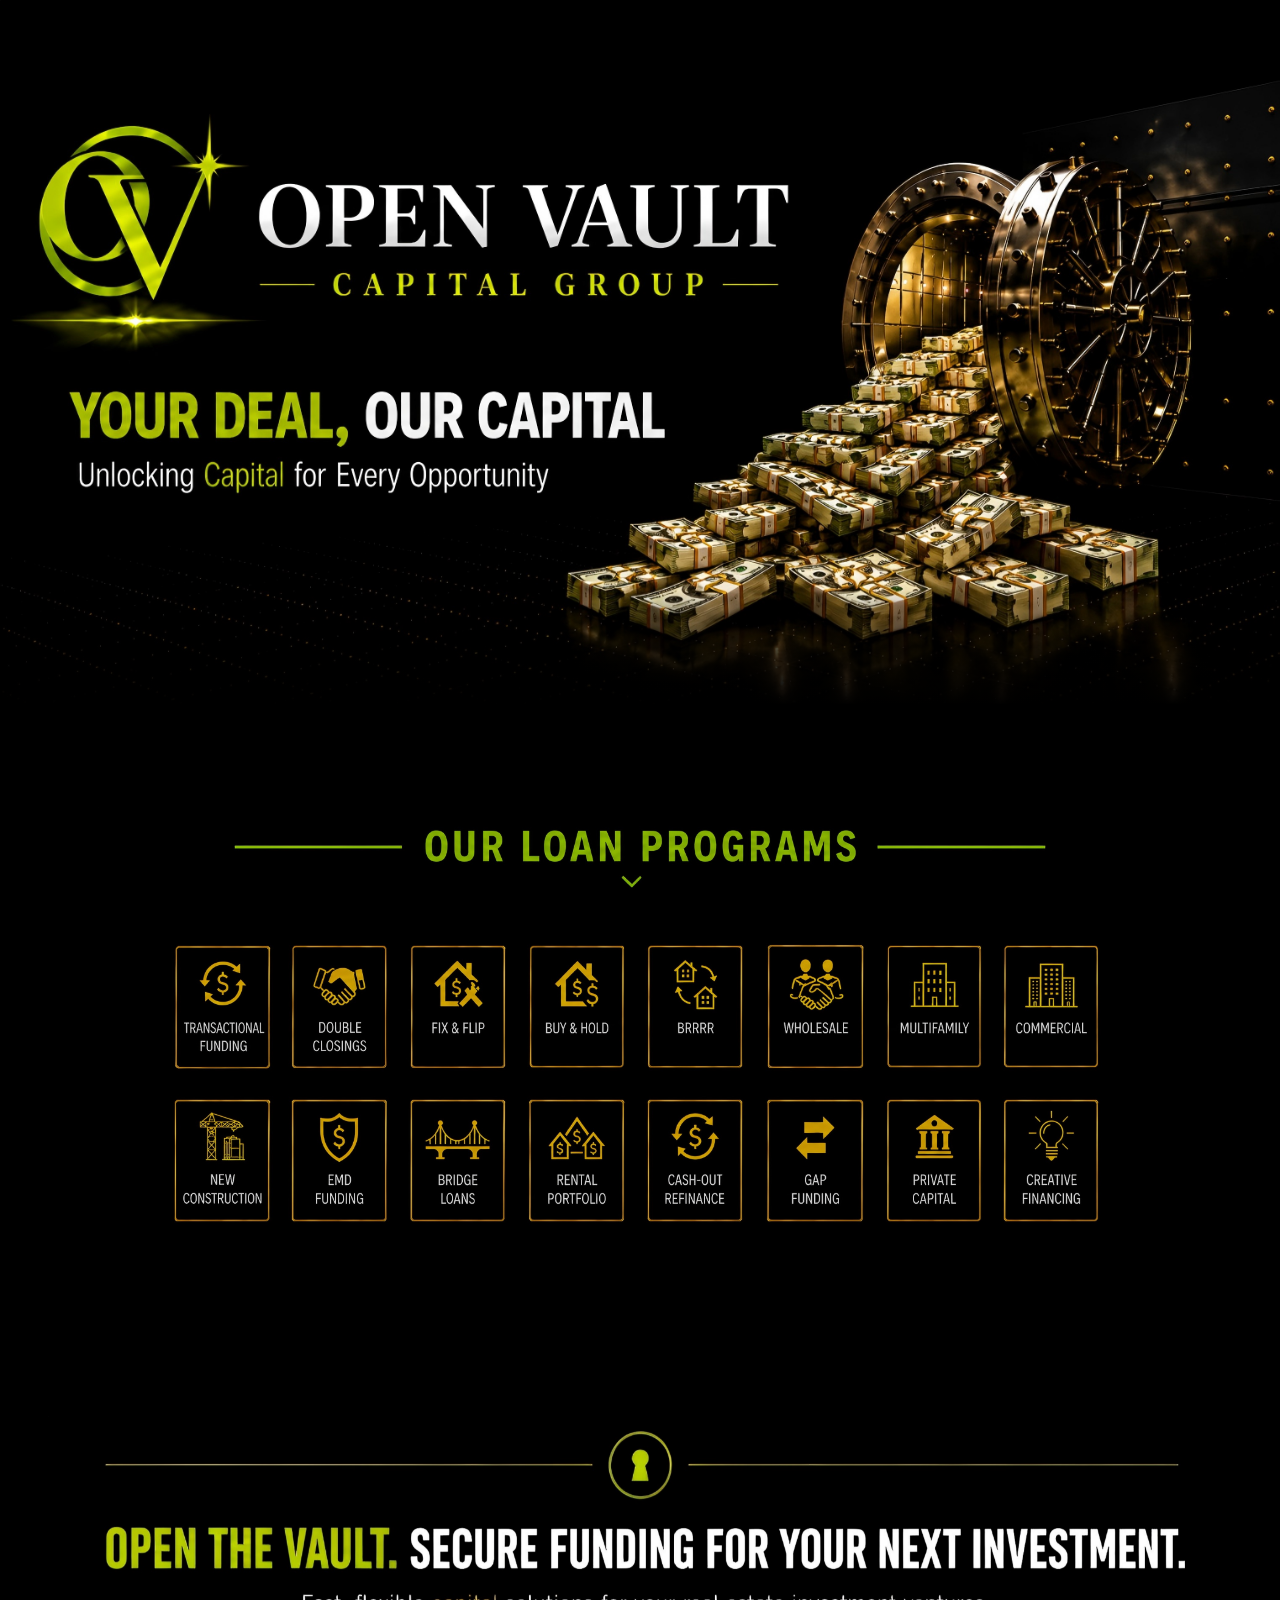
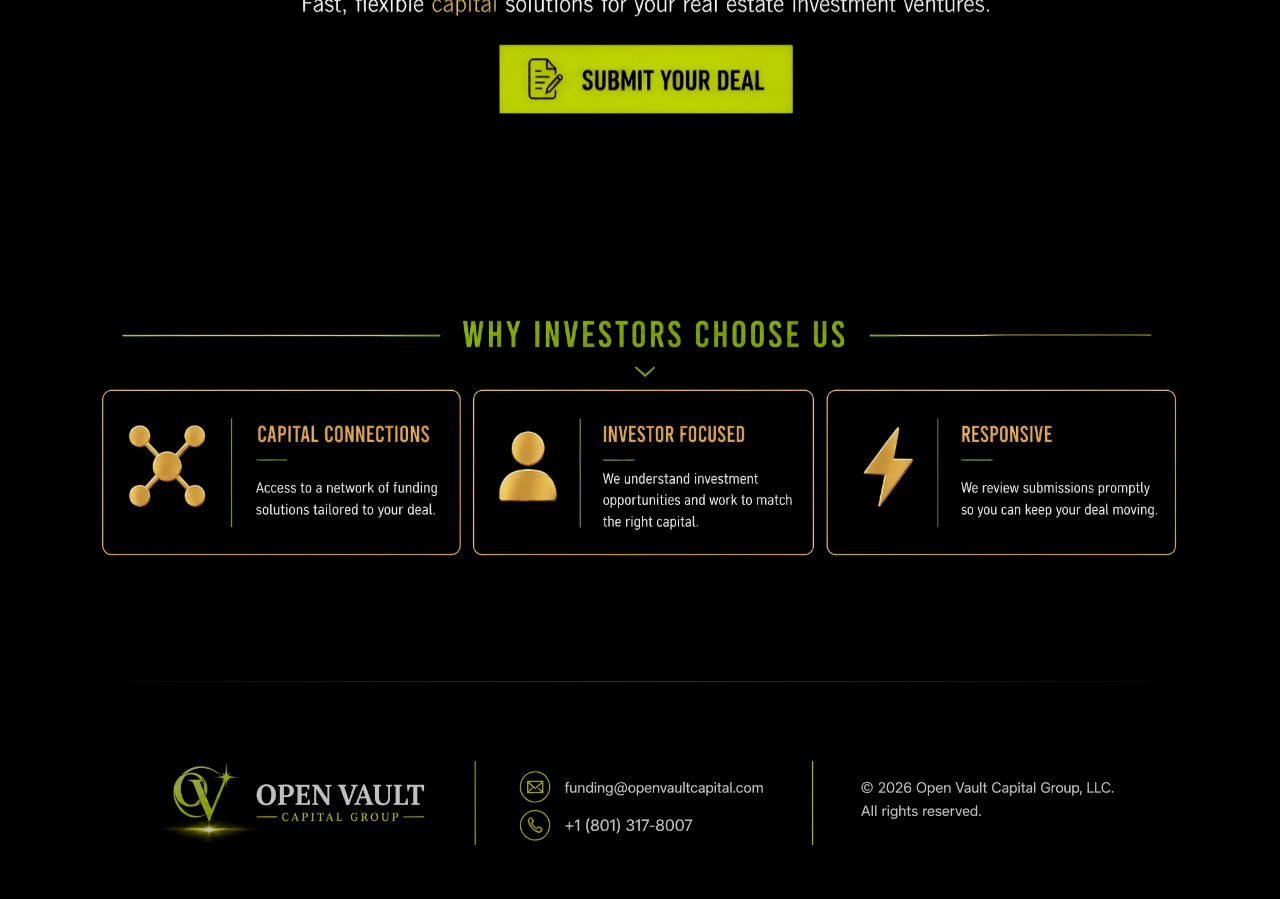
==== commit 382ff5c1: "Update index.html" ====
--- a/index.html
+++ b/index.html
@@ -443,7 +443,7 @@
     aria-label="Submit Your Deal"
     aria-haspopup="dialog"
     aria-controls="deal-modal"
-    style="background: transparent; border: 0; box-shadow: none; padding: 0; appearance: none; -webkit-appearance: none;"
+  style="position:absolute; left:35%; top:38%; width:30%; height:18%; background:transparent; border:0; box-shadow:none; padding:0; appearance:none; -webkit-appearance:none; cursor:pointer; z-index:10;"
 ></button>
                         </div>
                     </div>
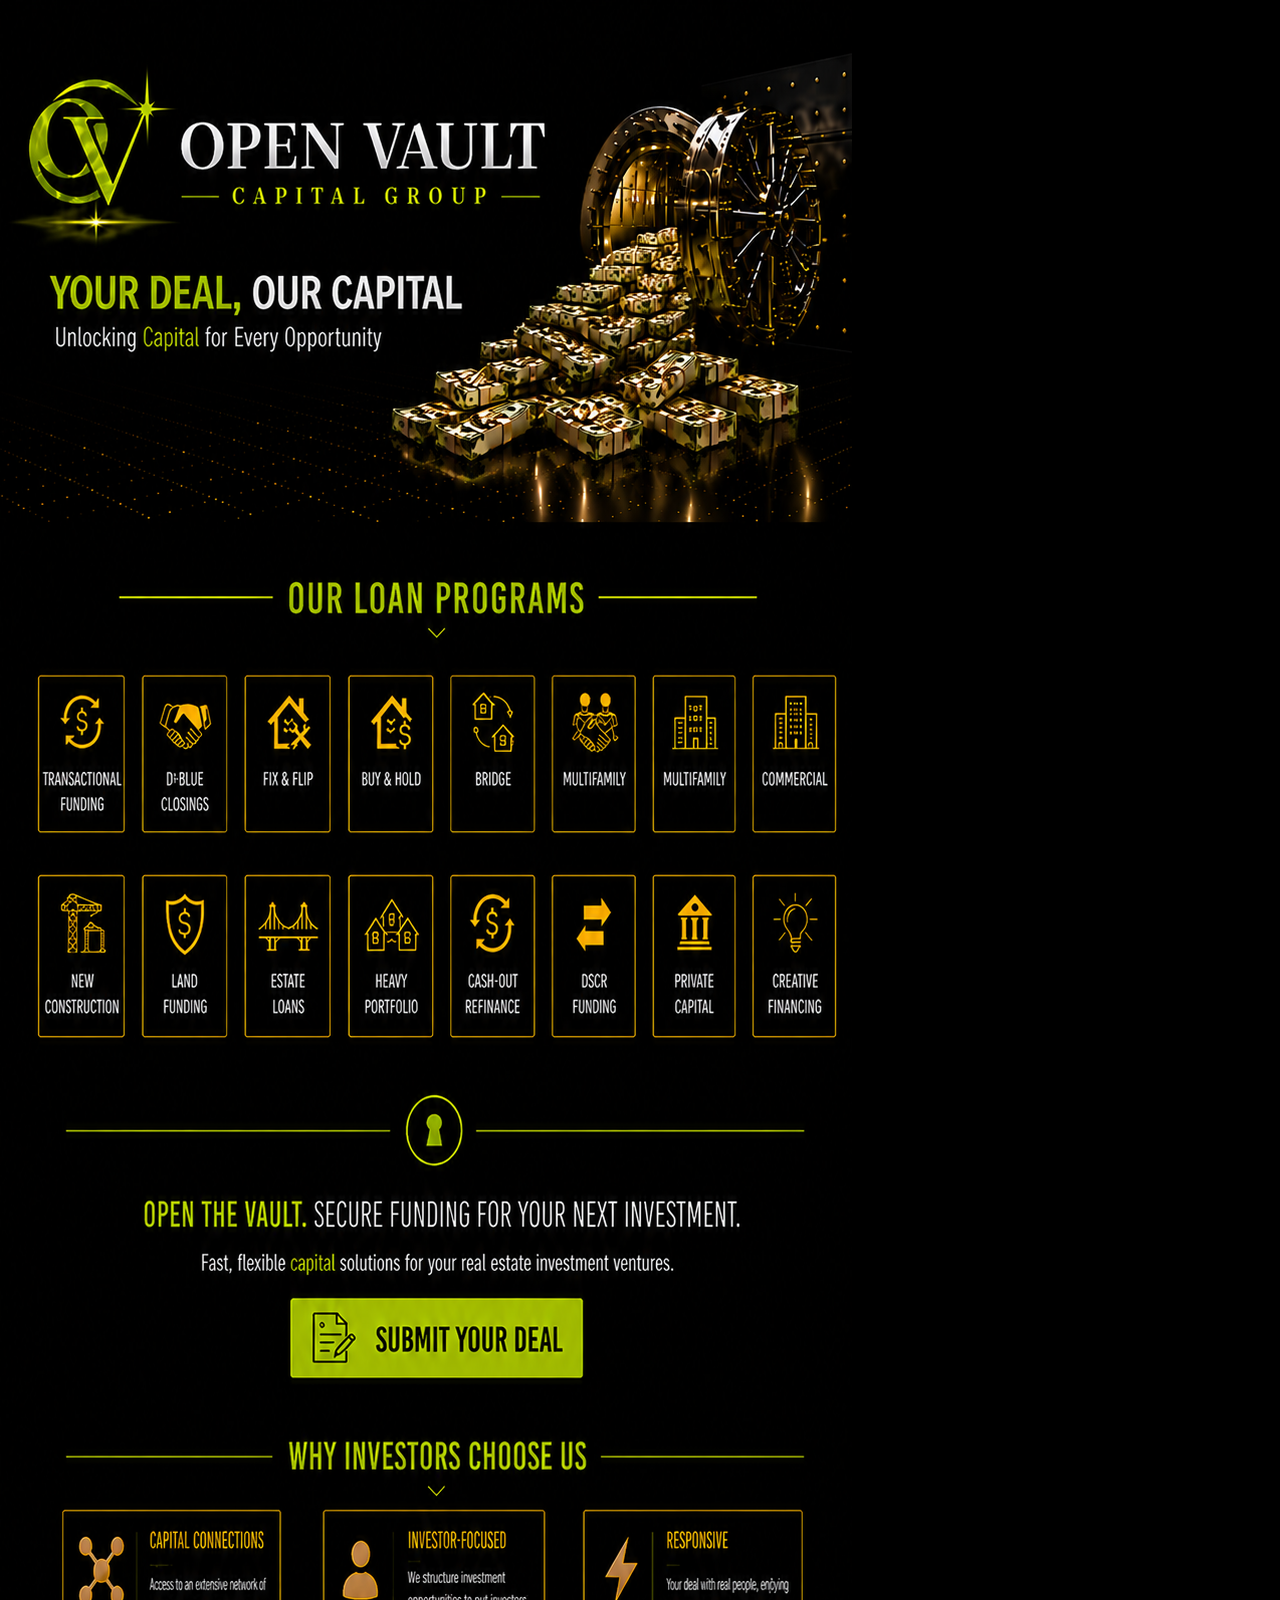
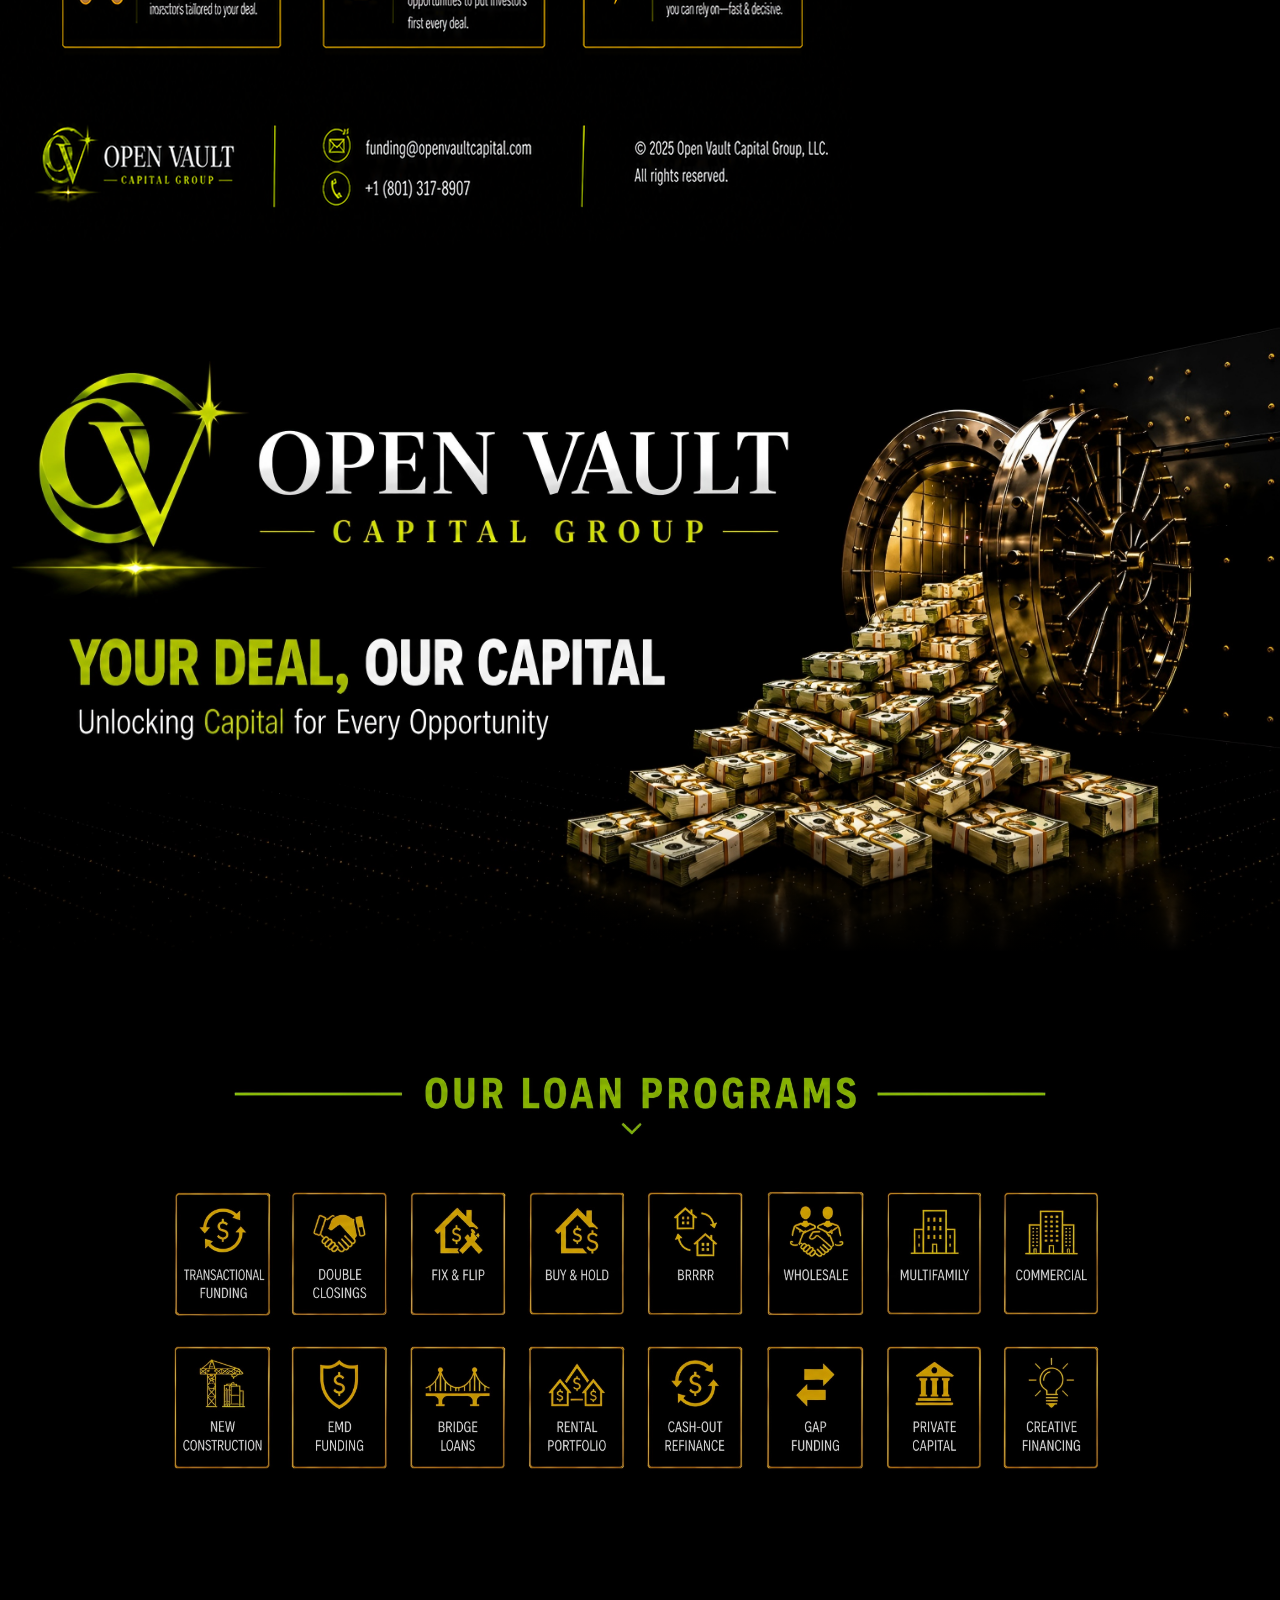
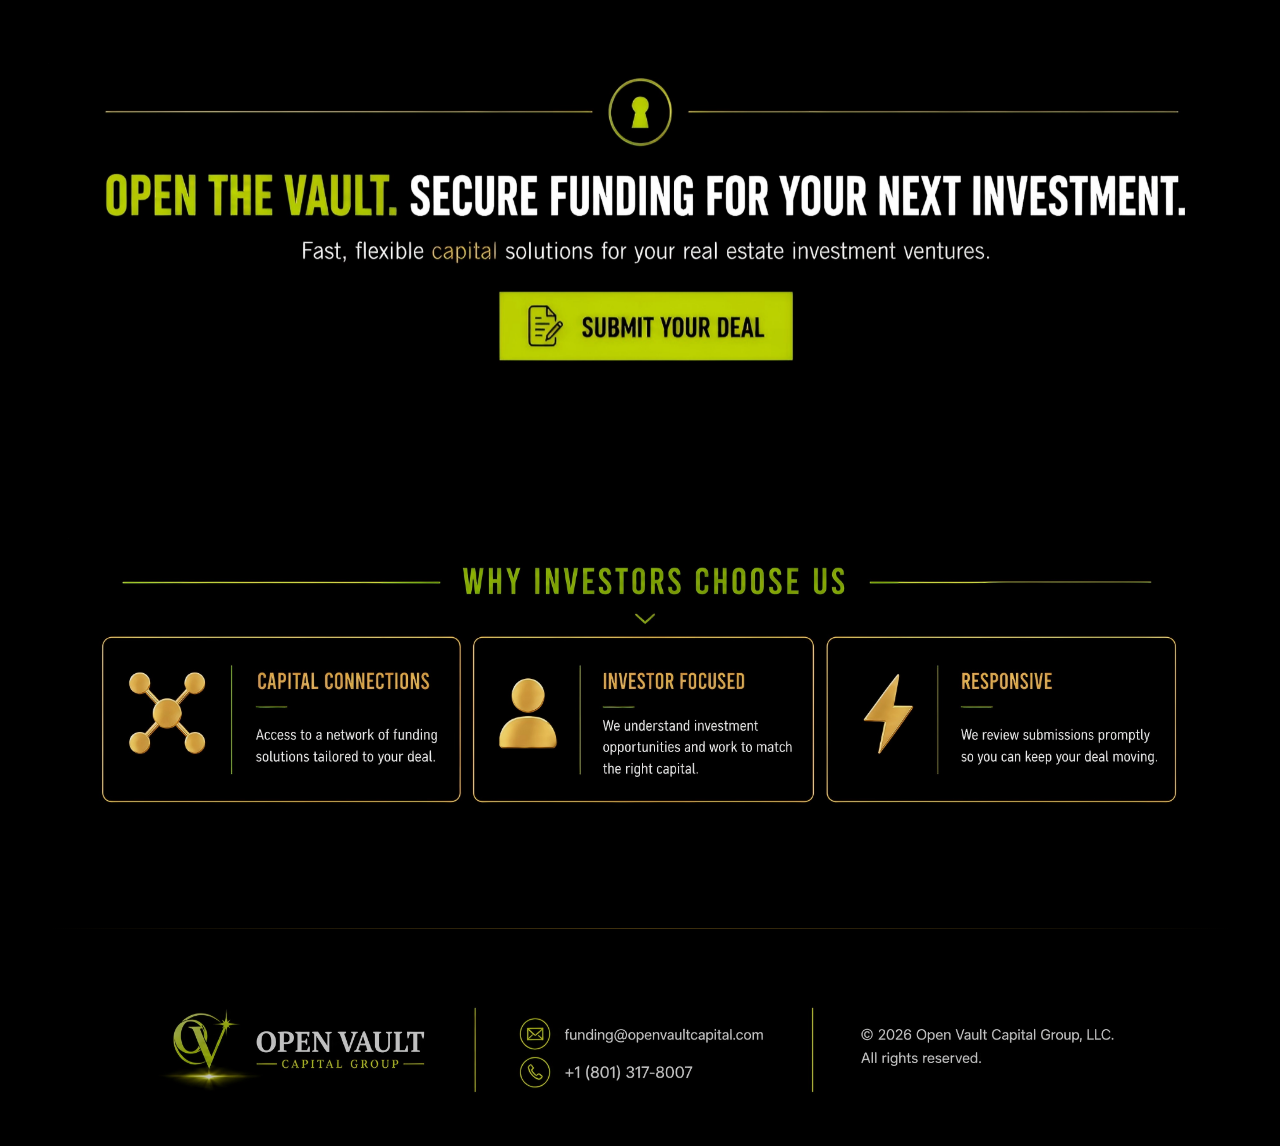
==== commit 19fb543b: "Update index.html" ====
--- a/index.html
+++ b/index.html
@@ -221,7 +221,10 @@
     <a class="skip-link" href="#loan-programs">Go To Loan Programs</a>
 
     <main id="top">
-
+<section class="master-landing-page">
+    <img src="FINAL%20MASTER%20PRODUCTION%20LANDING%20PAGE.png"
+         alt="Open Vault Capital Group">
+</section>
         <!-- ============================================================
              001 — HERO
              The dominant visual of the page. Full-bleed, edge to edge.
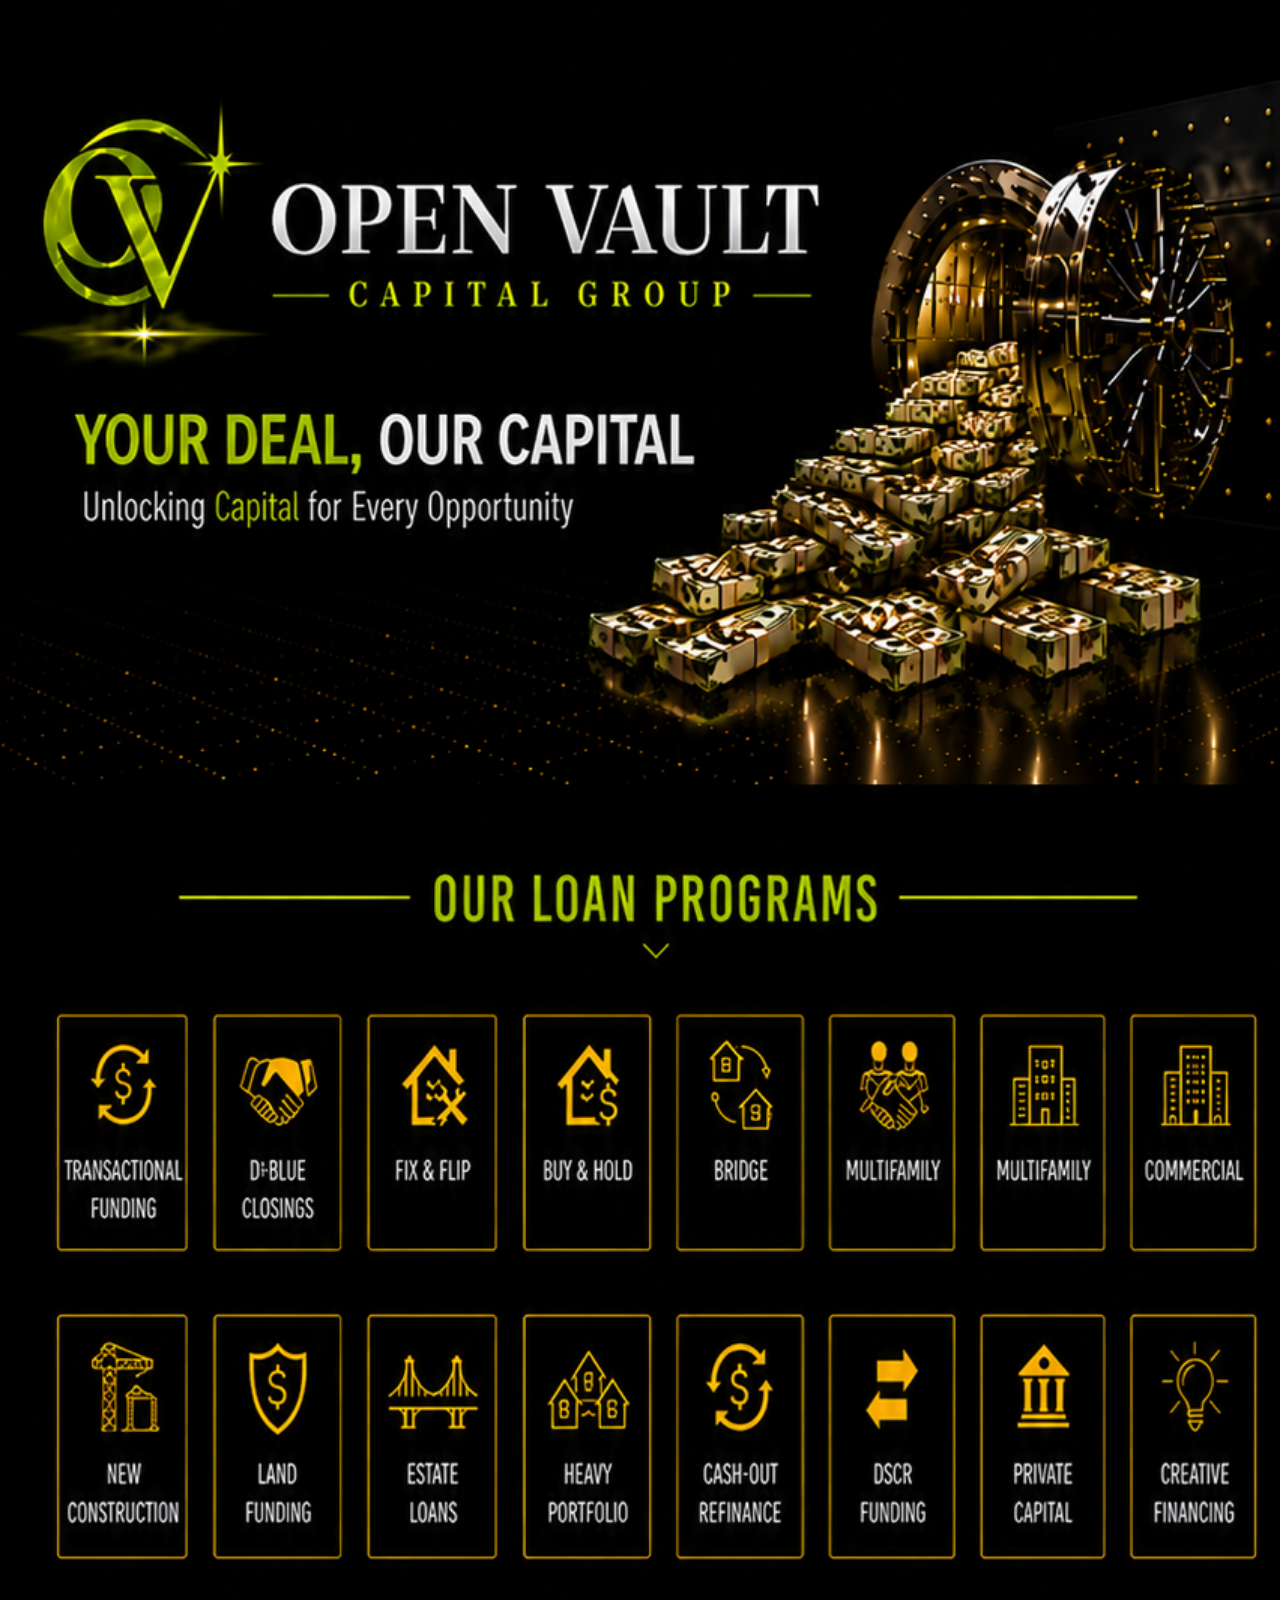
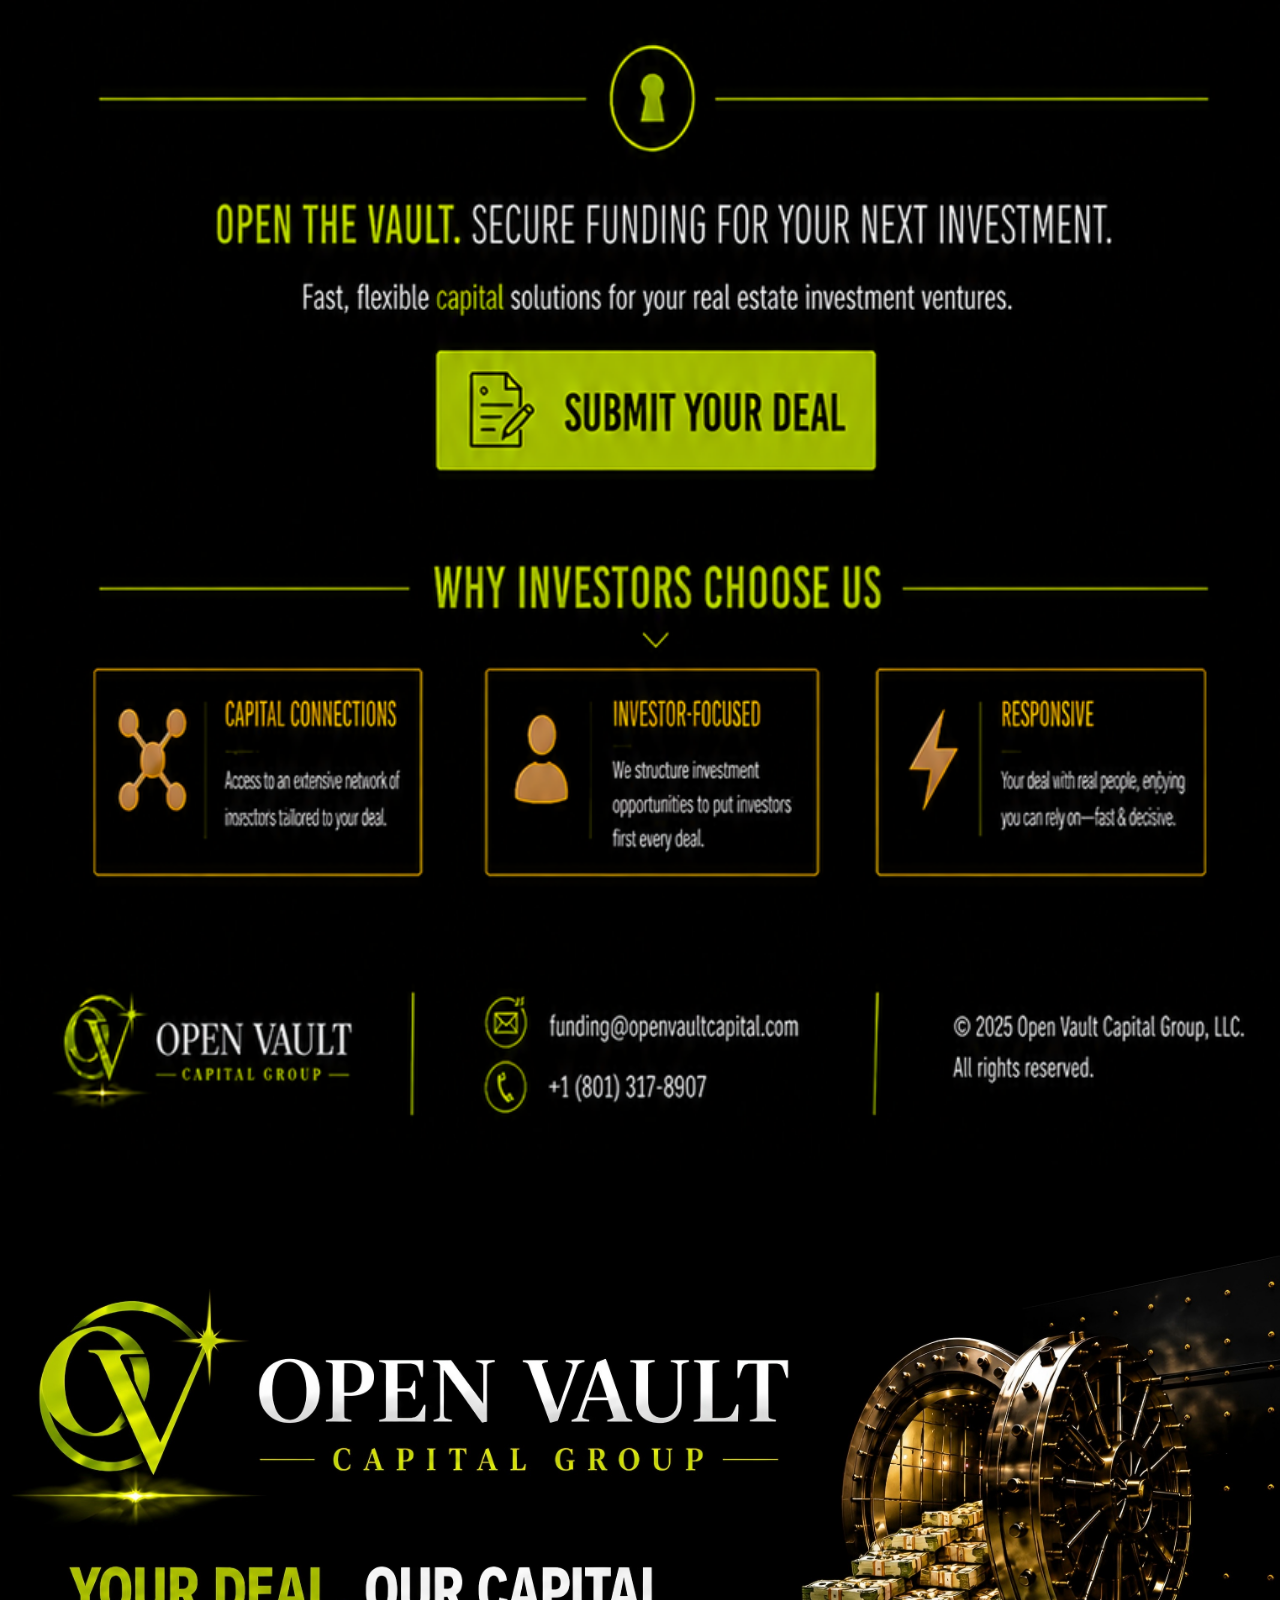
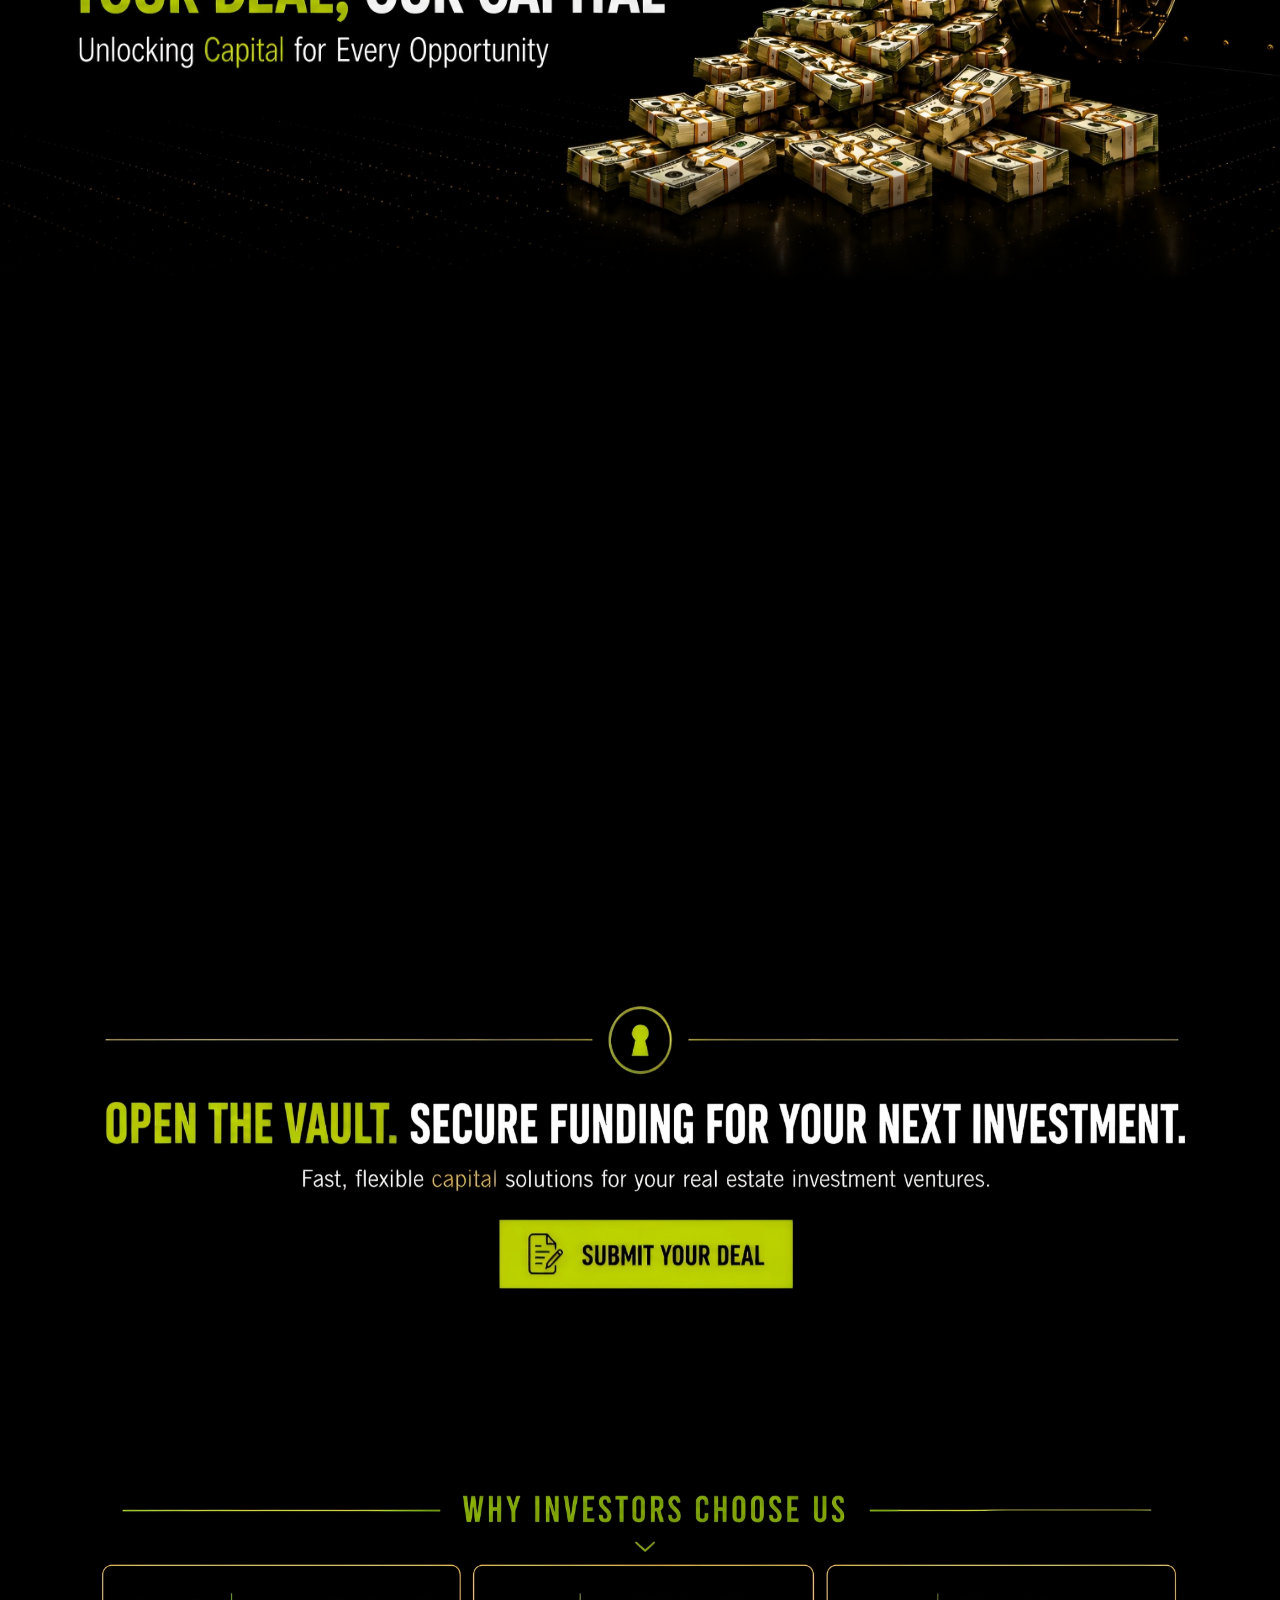
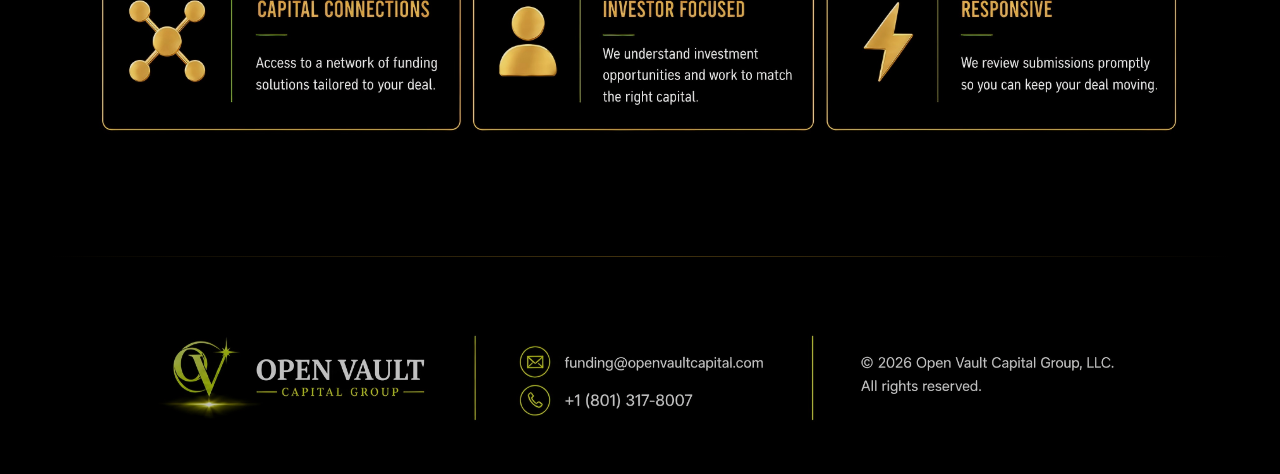
==== commit 2490fd91: "Update index.html" ====
--- a/index.html
+++ b/index.html
@@ -224,7 +224,7 @@
 <section class="master-landing-page">
     <img src="FINAL%20MASTER%20PRODUCTION%20LANDING%20PAGE.png"
          alt="Open Vault Capital Group">
-</section>
+</section><div class="legacy-sections">
         <!-- ============================================================
              001 — HERO
              The dominant visual of the page. Full-bleed, edge to edge.
@@ -586,7 +586,7 @@
             </div>
         </div>
     </footer>
-
+</div>
     <script>
         (function () {
             "use strict";
--- a/css/style.css
+++ b/css/style.css
@@ -511,3 +511,18 @@
         display: none !important;
     }
 }
+/* FINAL MASTER LANDING PAGE */
+.master-landing-page {
+    width: 100%;
+    margin: 0;
+    padding: 0;
+    background: #000;
+}
+
+.master-landing-page img {
+    display: block;
+    width: 100%;
+    height: auto;
+    margin: 0;
+    padding: 0;
+}
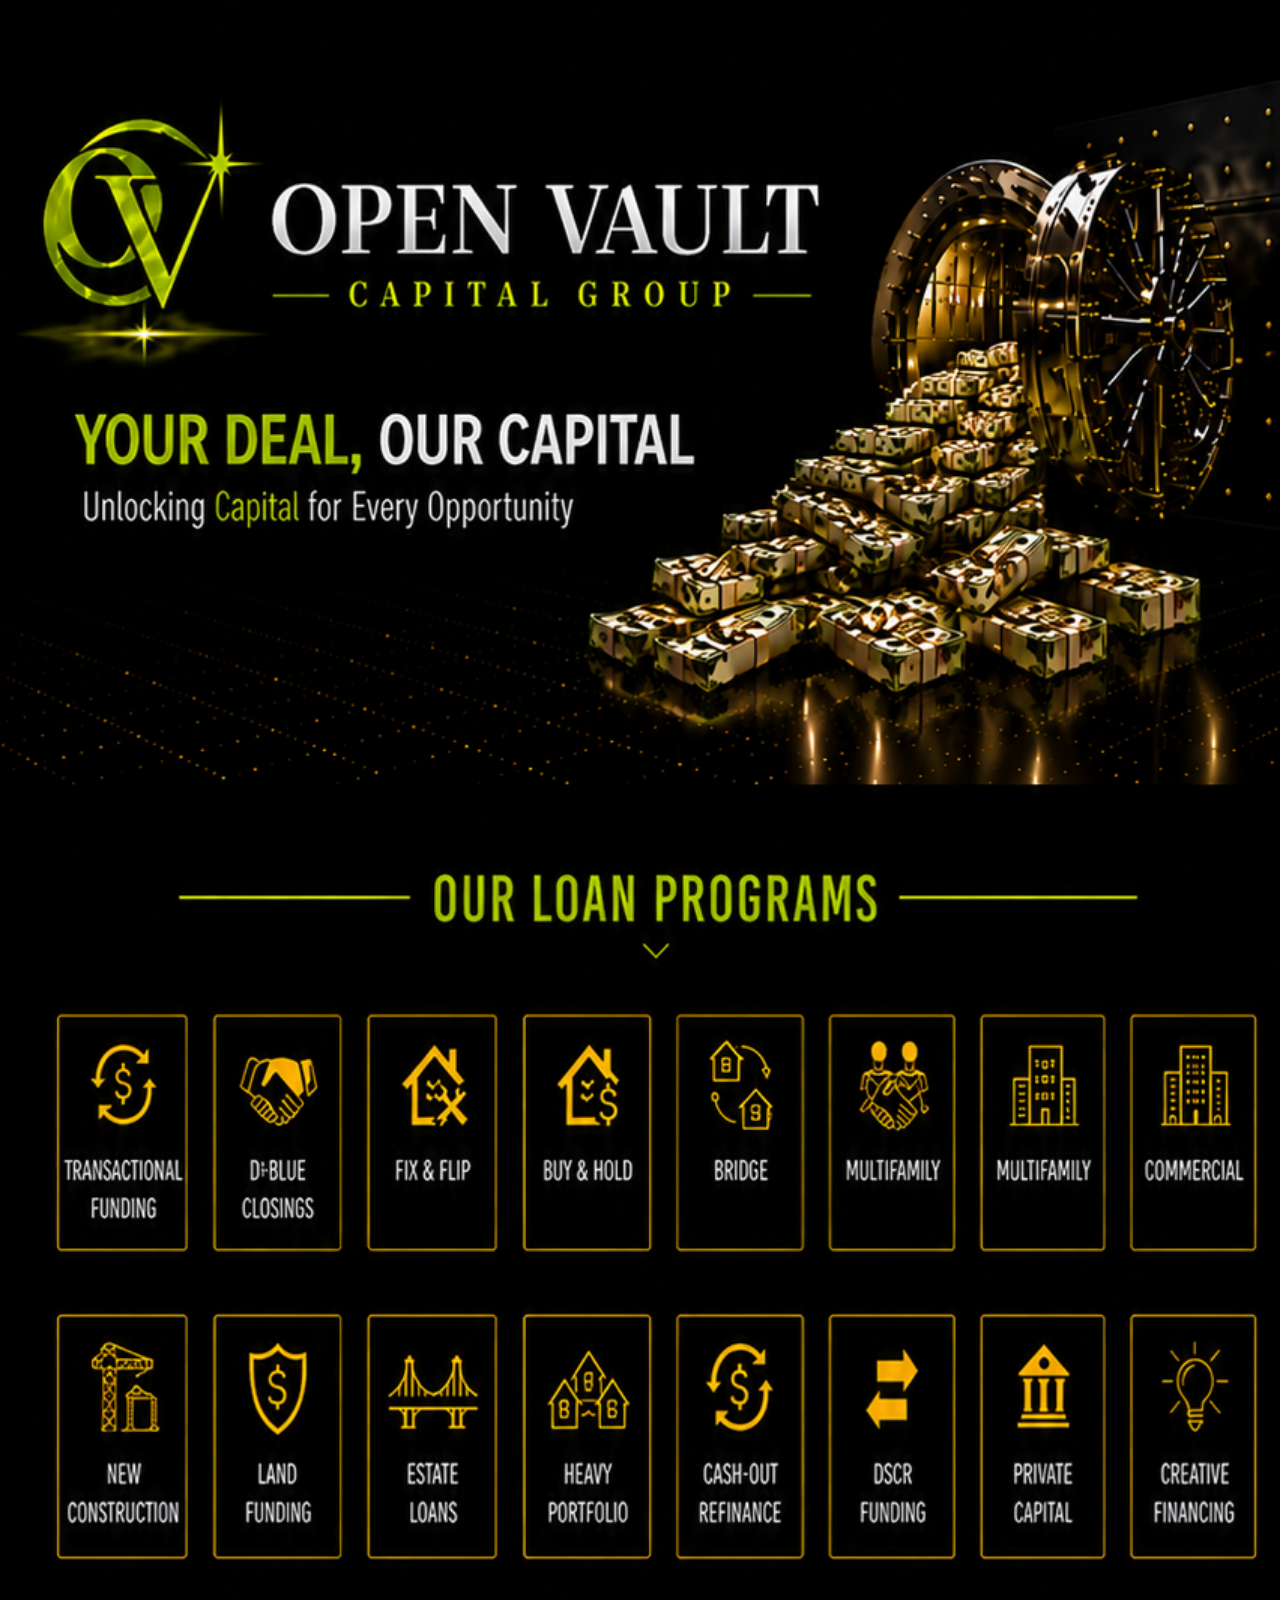
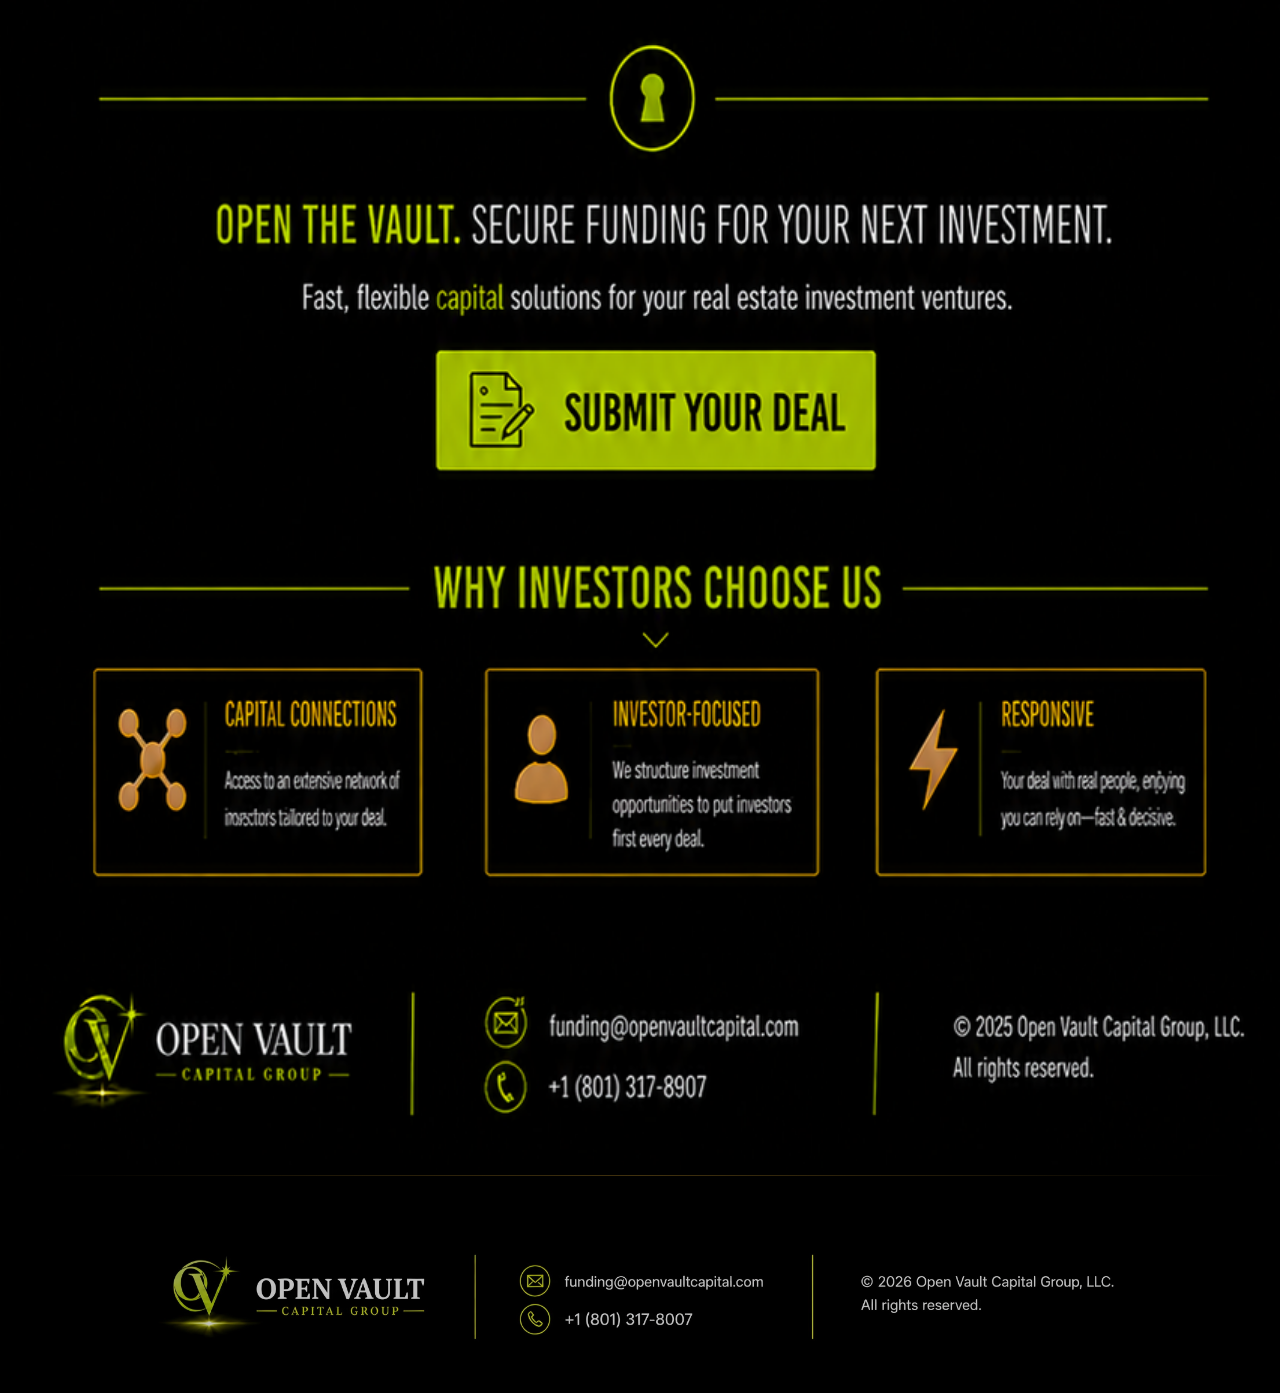
==== commit e0030c16: "Update index.html" ====
--- a/index.html
+++ b/index.html
@@ -222,7 +222,7 @@
 
     <main id="top">
 <section class="master-landing-page">
-    <img src="FINAL%20MASTER%20PRODUCTION%20LANDING%20PAGE.png"
+    <img class="master-landing-image" src="FINAL%20MASTER%20PRODUCTION%20LANDING%20PAGE.png"
          alt="Open Vault Capital Group">
 </section><div class="legacy-sections">
         <!-- ============================================================
--- a/css/style.css
+++ b/css/style.css
@@ -518,7 +518,6 @@
     padding: 0;
     background: #000;
 }
-
 .master-landing-page img {
     display: block;
     width: 100%;
@@ -526,3 +525,7 @@
     margin: 0;
     padding: 0;
 }
+/* Hide legacy 001–005 sections now replaced by the final master landing page */
+.legacy-sections {
+    display: none !important;
+}
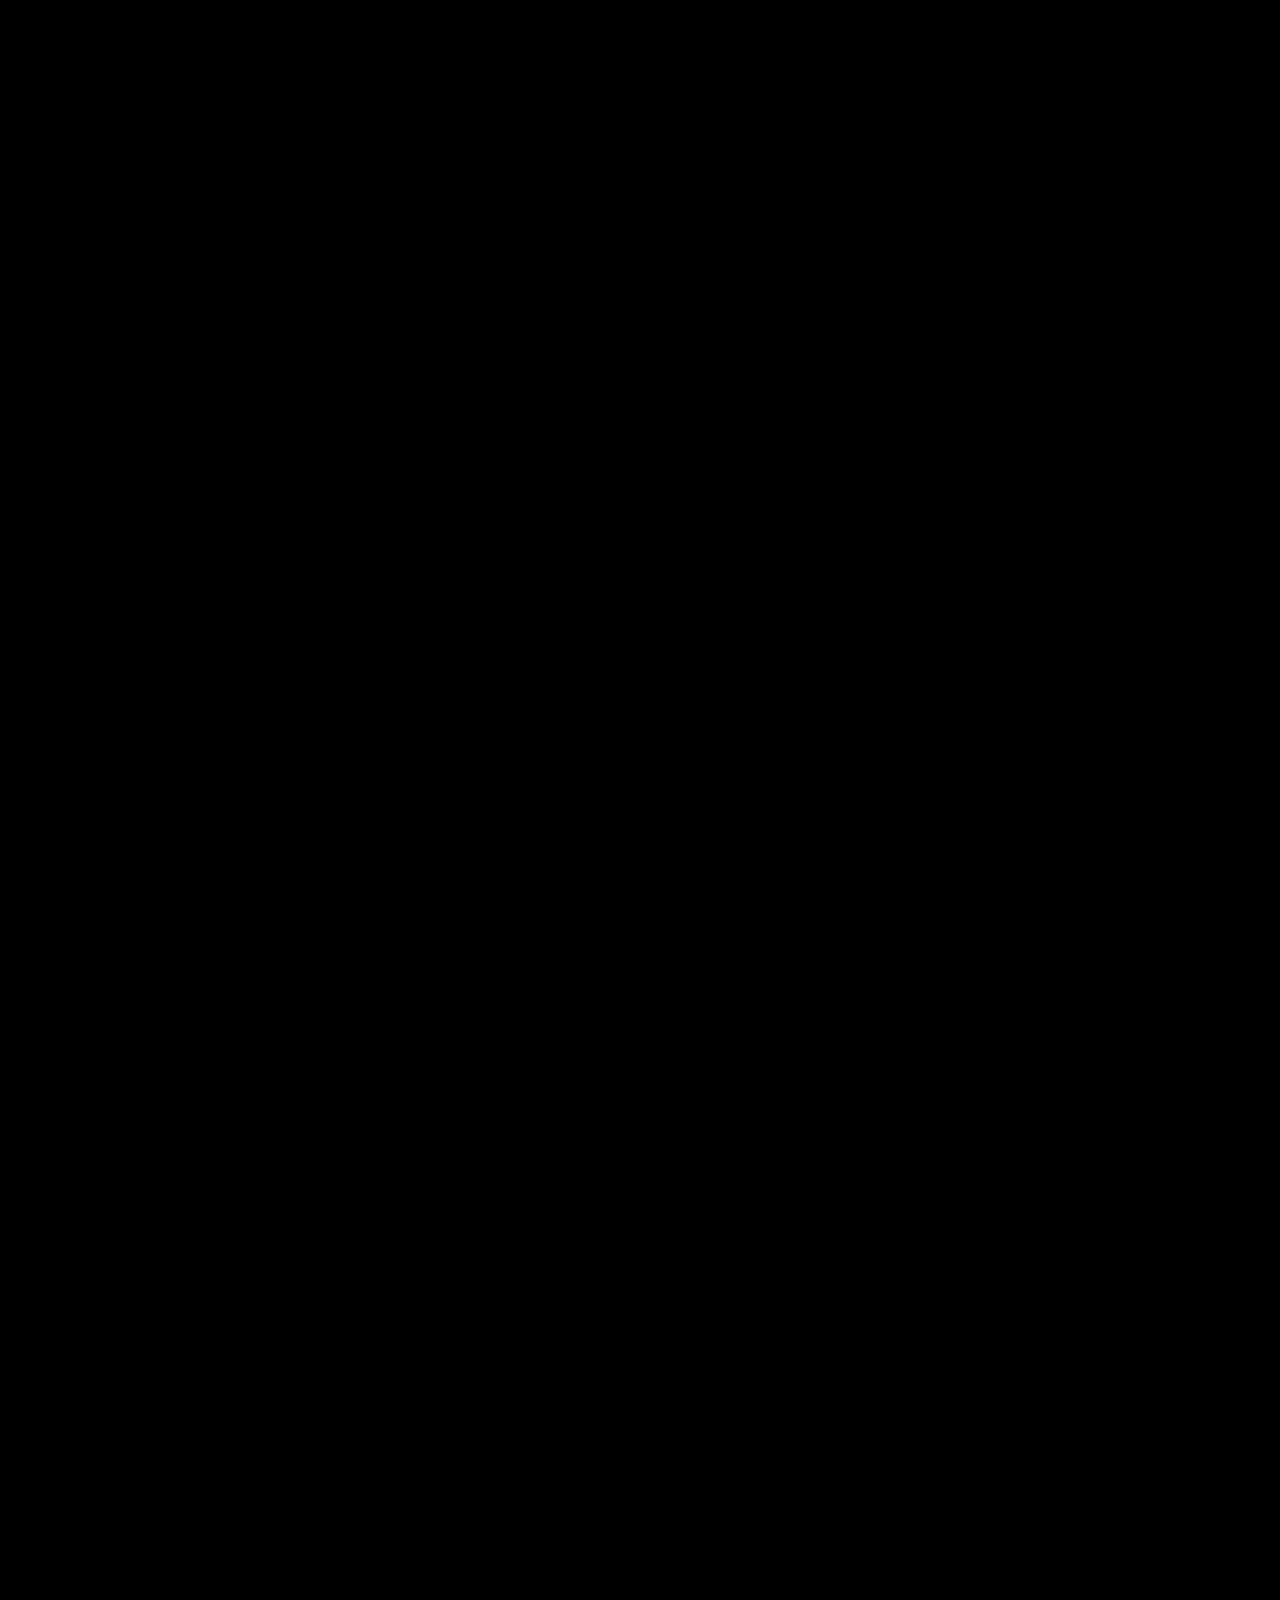
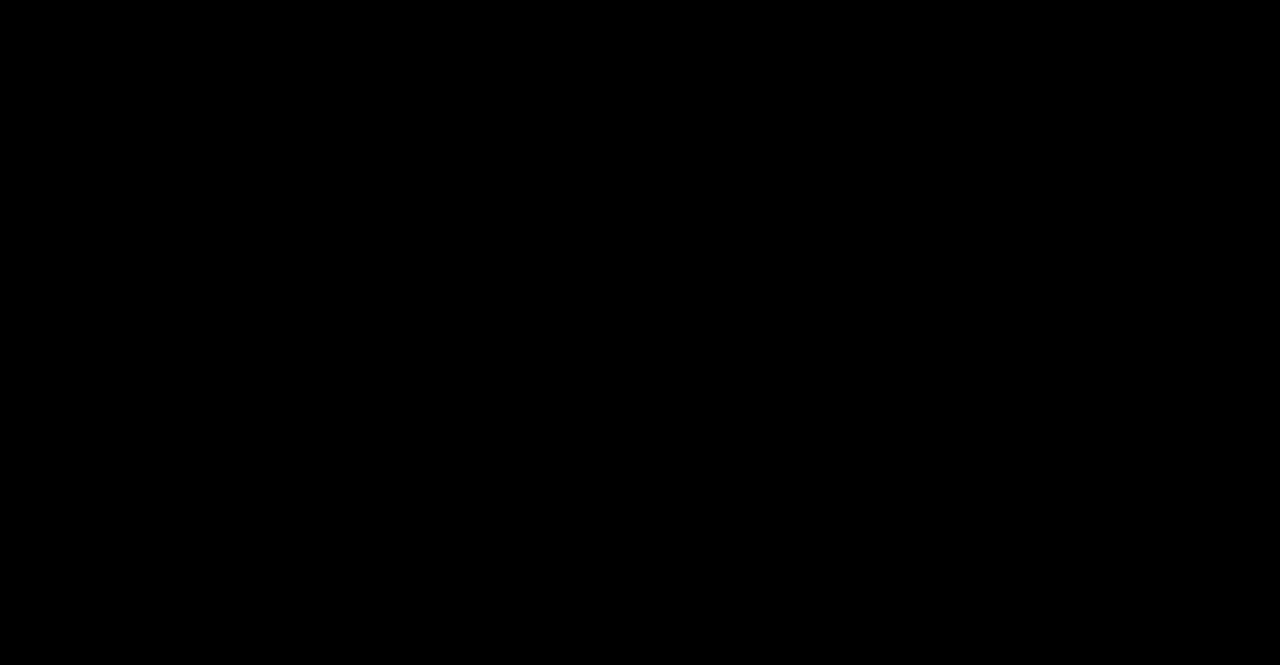
==== commit d84c6f24: "Deploy Edgar landing page refinements" ====
--- a/index.html
+++ b/index.html
@@ -20,8 +20,8 @@
     <meta property="og:url" content="https://openvaultcapital.com/">
     <meta property="og:image"
         content="https://openvaultcapital.com/NEW%20MASTER%20PRODUCTION%20ASSETS/NEW%20MASTER%20PRODUCTION%20VAULT%20ASSET%20001.png">
-    <meta property="og:image:width" content="1774">
-    <meta property="og:image:height" content="682">
+    <meta property="og:image:width" content="1523">
+    <meta property="og:image:height" content="838">
     <meta property="og:image:alt" content="Open Vault Capital Group — Your Deal, Our Capital">
     <meta property="og:locale" content="en_US">
 
@@ -33,138 +33,11 @@
     <meta name="twitter:image"
         content="https://openvaultcapital.com/NEW%20MASTER%20PRODUCTION%20ASSETS/NEW%20MASTER%20PRODUCTION%20VAULT%20ASSET%20001.png">
 
-    <!-- Flags scripting as available before first paint, so the entrance
-         animation only ever engages when JS can actually complete it. With
-         scripting blocked, all content renders unconditionally. -->
-    <script>document.documentElement.className += " js";</script>
+    <!-- Tab and home-screen mark: the OV monogram lifted from approved Asset 001. -->
+    <link rel="icon" href="favicon.ico" sizes="any">
+    <link rel="apple-touch-icon" href="apple-touch-icon.png">
 
     <link rel="stylesheet" href="css/style.css">
-
-    <!-- ============================================================
-         PROGRAM CARD INTERACTION — REVIEW COPY ONLY
-         Added without modifying Asset 002 or Edgar's original ZIP.
-         ============================================================ -->
-    <style id="program-card-review-styles">
-        .program-hotspot {
-            position: absolute;
-            display: block;
-            border: 0;
-            margin: 0;
-            padding: 0;
-            background: transparent;
-            color: transparent;
-            font-size: 0;
-            cursor: pointer;
-            touch-action: pan-x pinch-zoom;
-            -webkit-tap-highlight-color: transparent;
-        }
-
-        .program-hotspot:focus-visible {
-            outline: 2px solid var(--ov-green);
-            outline-offset: 2px;
-        }
-
-        .program-modal {
-            width: min(620px, calc(100vw - 32px));
-            max-height: calc(100vh - 48px);
-            margin: auto;
-            padding: 0;
-            border: 1px solid rgba(233, 178, 51, 0.72);
-            border-radius: 6px;
-            background: #080808;
-            color: var(--ov-ink);
-            box-shadow: 0 24px 80px rgba(0, 0, 0, 0.72);
-        }
-
-        .program-modal::backdrop {
-            background: rgba(0, 0, 0, 0.82);
-        }
-
-        .program-modal__panel {
-            position: relative;
-            padding: clamp(28px, 5vw, 46px);
-        }
-
-        .program-modal__eyebrow {
-            margin: 0 44px 10px 0;
-            color: var(--ov-green);
-            font-size: 11px;
-            font-weight: 700;
-            letter-spacing: 0.14em;
-            text-transform: uppercase;
-        }
-
-        .program-modal__title {
-            margin: 0 44px 16px 0;
-            color: var(--ov-gold);
-            font-size: clamp(24px, 5vw, 36px);
-            line-height: 1.08;
-            letter-spacing: 0.02em;
-            text-transform: uppercase;
-        }
-
-        .program-modal__summary {
-            margin: 0;
-            color: #ffffff;
-            font-size: clamp(15px, 2vw, 18px);
-            line-height: 1.6;
-        }
-
-        .program-modal__close {
-            position: absolute;
-            top: 14px;
-            right: 16px;
-            width: 40px;
-            height: 40px;
-            border: 1px solid rgba(180, 211, 53, 0.45);
-            border-radius: 50%;
-            background: transparent;
-            color: #ffffff;
-            font-size: 27px;
-            line-height: 1;
-            cursor: pointer;
-        }
-
-        .program-modal__close:hover,
-        .program-modal__close:focus-visible {
-            border-color: var(--ov-green);
-            color: var(--ov-green);
-        }
-
-        body.program-modal-open {
-            overflow: hidden;
-        }
-
-        /* Submit Your Deal form — white professional intake experience */
-        .deal-modal { width:min(1120px,calc(100vw - 28px)); max-height:calc(100vh - 28px); margin:auto; padding:0; border:1px solid #d9d9d9; border-radius:8px; background:#fff; color:#111; box-shadow:0 24px 80px rgba(0,0,0,.45); }
-        .deal-modal:not([open]) { display:none; }
-        .deal-modal::backdrop { background:rgba(0,0,0,.82); }
-        .deal-form { position:relative; padding:clamp(24px,4vw,48px); overflow:auto; max-height:calc(100vh - 28px); box-sizing:border-box; }
-        .deal-form__close { position:absolute; top:14px; right:18px; border:0; background:transparent; color:#111; font-size:32px; cursor:pointer; }
-        .deal-form__title { margin:0; text-align:center; color:var(--ov-green); font-size:clamp(30px,5vw,52px); line-height:1; text-transform:uppercase; }
-        .deal-form__intro { text-align:center; margin:10px auto 28px; max-width:720px; color:#222; }
-        .deal-section { border:0; border-top:1px solid rgba(180,211,53,.75); margin:28px 0 0; padding:20px 0 0; }
-        .deal-section legend { padding:0 14px 0 0; color:#111; font-weight:800; text-transform:uppercase; letter-spacing:.03em; }
-        .deal-grid { display:grid; grid-template-columns:repeat(2,minmax(0,1fr)); gap:16px 20px; }
-        .deal-grid--3 { grid-template-columns:repeat(3,minmax(0,1fr)); }
-        .deal-field { display:flex; flex-direction:column; gap:6px; }
-        .deal-field--full { grid-column:1/-1; }
-        .deal-field label, .deal-label { font-weight:650; font-size:14px; }
-        .deal-field input, .deal-field select, .deal-field textarea { width:100%; box-sizing:border-box; border:1px solid #cfcfcf; border-radius:4px; background:#fff; color:#111; padding:12px 13px; font:inherit; }
-        .deal-field textarea { min-height:130px; resize:vertical; }
-        .deal-options { display:flex; flex-wrap:wrap; gap:12px 20px; padding-top:8px; }
-        .deal-options label { font-weight:400; }
-        .deal-upload { border:1px dashed #aaa; border-radius:6px; padding:18px; background:#fafafa; }
-        .deal-note { margin:24px 0 14px; padding:15px 18px; border:1px solid rgba(180,211,53,.7); border-radius:5px; font-size:13px; line-height:1.5; }
-        .deal-submit { width:100%; border:0; border-radius:4px; background:var(--ov-green); color:#050505; padding:15px 20px; font-size:18px; font-weight:900; text-transform:uppercase; cursor:pointer; }
-        .deal-secure { margin:10px 0 0; text-align:center; color:#555; font-size:12px; }
-        .netlify-honeypot { position:absolute; overflow:hidden; clip:rect(0 0 0 0); height:1px; width:1px; margin:-1px; padding:0; border:0; }
-        .deal-success { display:none; padding:60px 30px; text-align:center; color:#111; }
-        .deal-success h3 { color:var(--ov-green); font-size:30px; margin:0 0 12px; }
-        .hotspot--cta[href], button.hotspot--cta { cursor:pointer; }
-        @media (max-width:760px) { .deal-grid,.deal-grid--3 { grid-template-columns:1fr; } .deal-form { padding:24px 18px; } }
-
-    </style>
 
     <!-- Structured data. All page copy is flattened into the production
          artwork, so this block is the primary machine-readable description of
@@ -220,383 +93,333 @@
 
     <a class="skip-link" href="#loan-programs">Go To Loan Programs</a>
 
+    <!-- ================================================================
+         Machine-readable copy of the page.
+
+         Every word of this landing page is flattened into the master
+         artwork, so this block is the only text form of it. It is what
+         screen readers announce and what search engines and AI agents
+         index — it must stay in step with the artwork.
+         ================================================================ -->
+    <div class="sr-only">
+        <h1>Open Vault Capital Group — Your Deal, Our Capital. Unlocking capital for every opportunity.</h1>
+
+        <h2>Our Loan Programs</h2>
+        <ul>
+            <li>Transactional Funding</li>
+            <li>Double Closings</li>
+            <li>Fix &amp; Flip</li>
+            <li>Buy &amp; Hold</li>
+            <li>BRRRR</li>
+            <li>Wholesale</li>
+            <li>Multifamily</li>
+            <li>Commercial</li>
+            <li>New Construction</li>
+            <li>EMD Funding</li>
+            <li>Bridge Loans</li>
+            <li>Rental Portfolio</li>
+            <li>Cash-Out Refinance</li>
+            <li>Gap Funding</li>
+            <li>Private Capital</li>
+            <li>Creative Financing</li>
+        </ul>
+
+        <h2>Open the vault. Secure funding for your next investment.</h2>
+        <p>Fast, flexible capital solutions for your real estate investment ventures.</p>
+
+        <h2>Why Investors Choose Us</h2>
+        <dl>
+            <dt>Capital Connections</dt>
+            <dd>Access to a network of funding solutions tailored to your deal.</dd>
+            <dt>Investor Focused</dt>
+            <dd>We understand investment opportunities and work to match the right capital.</dd>
+            <dt>Responsive</dt>
+            <dd>We review submissions promptly so you can keep your deal moving.</dd>
+        </dl>
+    </div>
+
     <main id="top">
-<section class="master-landing-page">
-    <img class="master-landing-image" src="FINAL%20MASTER%20PRODUCTION%20LANDING%20PAGE.png"
-         alt="Open Vault Capital Group">
-</section><div class="legacy-sections">
+
         <!-- ============================================================
-             001 — HERO
-             The dominant visual of the page. Full-bleed, edge to edge.
+             THE MASTER LANDING PAGE
+
+             One approved composition, rendered whole and full bleed. The
+             buttons below it are invisible; each one is anchored to the
+             artwork in percentages of the image, so every hit area tracks
+             the design exactly as the page scales.
+
+             Percentages are measured off the 2048 x 3624 master.
              ============================================================ -->
-        <section class="band band--hero" aria-labelledby="hero-heading">
-            <h1 class="sr-only" id="hero-heading">
-                Open Vault Capital Group — Your Deal, Our Capital. Unlocking capital for every opportunity.
-            </h1>
+        <section class="master-landing-page" aria-label="Open Vault Capital Group">
             <picture>
-                <!-- Drop a portrait re-lay of this composition here to serve a
-                     purpose-built mobile crop instead of the CSS framing:
-                <source media="(max-width: 640px)"
-                        srcset="NEW%20MASTER%20PRODUCTION%20ASSETS/NEW%20MASTER%20PRODUCTION%20VAULT%20ASSET%20001-MOBILE.png"> -->
-                <img class="asset"
-                    src="NEW%20MASTER%20PRODUCTION%20ASSETS/NEW%20MASTER%20PRODUCTION%20VAULT%20ASSET%20001.png"
-                    width="1774" height="682" fetchpriority="high" decoding="async"
-                    alt="Open Vault Capital Group. Your Deal, Our Capital. Unlocking capital for every opportunity.">
+                <!-- Portrait master for phones. Same five approved assets and the
+                     same brand language; the flattened landscape compositions are
+                     reflowed for a narrow screen — the 8 x 2 tile field transposes
+                     to 2 x 8, and the long single-line headings stack. -->
+                <source media="(max-width: 700px)"
+                    srcset="FINAL%20MASTER%20PRODUCTION%20LANDING%20PAGE%20MOBILE.webp" type="image/webp">
+                <source media="(max-width: 700px)"
+                    srcset="FINAL%20MASTER%20PRODUCTION%20LANDING%20PAGE%20MOBILE.png">
+                <source srcset="FINAL%20MASTER%20PRODUCTION%20LANDING%20PAGE.webp" type="image/webp">
+                <img class="master-landing-image" src="FINAL%20MASTER%20PRODUCTION%20LANDING%20PAGE.png"
+                    width="2048" height="3624" fetchpriority="high" decoding="async"
+                    alt="Open Vault Capital Group. Your Deal, Our Capital — unlocking capital for every opportunity. Our loan programs: transactional funding, double closings, fix and flip, buy and hold, BRRRR, wholesale, multifamily, commercial, new construction, EMD funding, bridge loans, rental portfolio, cash-out refinance, gap funding, private capital and creative financing. Open the vault: secure funding for your next investment.">
             </picture>
+
+            <!-- ========================================================
+                 WIDE OVERLAY — percentages of the 2048 x 3624 master.
+                 ======================================================== -->
+            <span class="master-anchor" id="loan-programs" aria-hidden="true"></span>
+
+            <div class="hotspots hotspots--wide">
+
+            <!-- --- 16 loan-program tiles ---------------------------------
+                 Row 1 -->
+            <button type="button" class="hotspot hotspot--program" data-program="transactional-funding"
+                aria-label="View the Transactional Funding program summary" aria-haspopup="dialog"
+                aria-controls="program-modal"
+                style="left:5.193%; top:41.231%; width:8.961%; height:6.575%;">Transactional Funding</button>
+            <button type="button" class="hotspot hotspot--program" data-program="double-closings"
+                aria-label="View the Double Closings program summary" aria-haspopup="dialog"
+                aria-controls="program-modal"
+                style="left:16.476%; top:41.231%; width:8.961%; height:6.575%;">Double Closings</button>
+            <button type="button" class="hotspot hotspot--program" data-program="fix-flip"
+                aria-label="View the Fix and Flip program summary" aria-haspopup="dialog"
+                aria-controls="program-modal"
+                style="left:27.935%; top:41.231%; width:8.903%; height:6.575%;">Fix &amp; Flip</button>
+            <button type="button" class="hotspot hotspot--program" data-program="buy-hold"
+                aria-label="View the Buy and Hold program summary" aria-haspopup="dialog"
+                aria-controls="program-modal"
+                style="left:39.393%; top:41.231%; width:8.961%; height:6.575%;">Buy &amp; Hold</button>
+            <button type="button" class="hotspot hotspot--program" data-program="brrrr"
+                aria-label="View the BRRRR program summary" aria-haspopup="dialog" aria-controls="program-modal"
+                style="left:50.823%; top:41.231%; width:8.932%; height:6.575%;">BRRRR</button>
+            <button type="button" class="hotspot hotspot--program" data-program="wholesale"
+                aria-label="View the Wholesale program summary" aria-haspopup="dialog" aria-controls="program-modal"
+                style="left:62.370%; top:41.231%; width:9.020%; height:6.575%;">Wholesale</button>
+            <button type="button" class="hotspot hotspot--program" data-program="multifamily"
+                aria-label="View the Multifamily program summary" aria-haspopup="dialog" aria-controls="program-modal"
+                style="left:73.916%; top:41.231%; width:8.873%; height:6.575%;">Multifamily</button>
+            <button type="button" class="hotspot hotspot--program" data-program="commercial"
+                aria-label="View the Commercial program summary" aria-haspopup="dialog" aria-controls="program-modal"
+                style="left:85.199%; top:41.231%; width:8.873%; height:6.575%;">Commercial</button>
+
+            <!-- Row 2 -->
+            <button type="button" class="hotspot hotspot--program" data-program="new-construction"
+                aria-label="View the New Construction program summary" aria-haspopup="dialog"
+                aria-controls="program-modal"
+                style="left:5.193%; top:49.682%; width:8.961%; height:6.492%;">New Construction</button>
+            <button type="button" class="hotspot hotspot--program" data-program="emd-funding"
+                aria-label="View the EMD Funding program summary" aria-haspopup="dialog" aria-controls="program-modal"
+                style="left:16.476%; top:49.682%; width:8.961%; height:6.492%;">EMD Funding</button>
+            <button type="button" class="hotspot hotspot--program" data-program="bridge-loans"
+                aria-label="View the Bridge Loans program summary" aria-haspopup="dialog" aria-controls="program-modal"
+                style="left:27.935%; top:49.682%; width:8.903%; height:6.492%;">Bridge Loans</button>
+            <button type="button" class="hotspot hotspot--program" data-program="rental-portfolio"
+                aria-label="View the Rental Portfolio program summary" aria-haspopup="dialog"
+                aria-controls="program-modal"
+                style="left:39.393%; top:49.682%; width:8.961%; height:6.492%;">Rental Portfolio</button>
+            <button type="button" class="hotspot hotspot--program" data-program="cash-out-refinance"
+                aria-label="View the Cash-Out Refinance program summary" aria-haspopup="dialog"
+                aria-controls="program-modal"
+                style="left:50.823%; top:49.682%; width:8.932%; height:6.492%;">Cash-Out Refinance</button>
+            <button type="button" class="hotspot hotspot--program" data-program="gap-funding"
+                aria-label="View the Gap Funding program summary" aria-haspopup="dialog" aria-controls="program-modal"
+                style="left:62.370%; top:49.682%; width:9.020%; height:6.492%;">Gap Funding</button>
+            <button type="button" class="hotspot hotspot--program" data-program="private-capital"
+                aria-label="View the Private Capital program summary" aria-haspopup="dialog"
+                aria-controls="program-modal"
+                style="left:73.916%; top:49.682%; width:8.873%; height:6.492%;">Private Capital</button>
+            <button type="button" class="hotspot hotspot--program" data-program="creative-financing"
+                aria-label="View the Creative Financing program summary" aria-haspopup="dialog"
+                aria-controls="program-modal"
+                style="left:85.199%; top:49.682%; width:8.873%; height:6.492%;">Creative Financing</button>
+
+            <!-- --- SUBMIT YOUR DEAL ------------------------------------- -->
+            <button type="button" class="hotspot hotspot--cta" data-deal-open aria-label="Submit your deal"
+                aria-haspopup="dialog" aria-controls="deal-modal"
+                style="left:38.743%; top:69.655%; width:23.478%; height:3.048%;">Submit Your Deal</button>
+
+            <!-- --- Footer contact lines --------------------------------- -->
+            <a class="hotspot hotspot--contact" href="mailto:funding@openvaultcapital.com"
+                aria-label="Email funding@openvaultcapital.com"
+                style="left:37.941%; top:93.122%; width:24.401%; height:2.052%;">funding@openvaultcapital.com</a>
+            <a class="hotspot hotspot--contact" href="tel:+18013178007" aria-label="Call +1 801 317 8007"
+                style="left:37.941%; top:95.303%; width:24.401%; height:1.924%;">+1 (801) 317-8007</a>
+
+            </div><!-- /.hotspots--wide -->
+
+            <!-- ========================================================
+                 NARROW OVERLAY — percentages of the 1080 x 9237 portrait
+                 master. Swapped in by the same breakpoint that swaps the
+                 artwork, so the two can never fall out of step.
+                 ======================================================== -->
+            <div class="hotspots hotspots--narrow">
+
+                <button type="button" class="hotspot hotspot--program" data-program="transactional-funding" aria-haspopup="dialog" aria-controls="program-modal"
+                    aria-label="View the Transactional Funding program summary"
+                    style="left:11.574%; top:9.755%; width:34.259%; height:5.533%;">Transactional Funding</button>
+                <button type="button" class="hotspot hotspot--program" data-program="double-closings" aria-haspopup="dialog" aria-controls="program-modal"
+                    aria-label="View the Double Closings program summary"
+                    style="left:54.167%; top:9.755%; width:34.259%; height:5.533%;">Double Closings</button>
+                <button type="button" class="hotspot hotspot--program" data-program="fix-flip" aria-haspopup="dialog" aria-controls="program-modal"
+                    aria-label="View the Fix and Flip program summary"
+                    style="left:11.574%; top:16.093%; width:34.259%; height:5.533%;">Fix &amp; Flip</button>
+                <button type="button" class="hotspot hotspot--program" data-program="buy-hold" aria-haspopup="dialog" aria-controls="program-modal"
+                    aria-label="View the Buy and Hold program summary"
+                    style="left:54.167%; top:16.093%; width:34.259%; height:5.533%;">Buy &amp; Hold</button>
+                <button type="button" class="hotspot hotspot--program" data-program="brrrr" aria-haspopup="dialog" aria-controls="program-modal"
+                    aria-label="View the BRRRR program summary"
+                    style="left:11.574%; top:22.432%; width:34.259%; height:5.533%;">BRRRR</button>
+                <button type="button" class="hotspot hotspot--program" data-program="wholesale" aria-haspopup="dialog" aria-controls="program-modal"
+                    aria-label="View the Wholesale program summary"
+                    style="left:54.167%; top:22.432%; width:34.259%; height:5.533%;">Wholesale</button>
+                <button type="button" class="hotspot hotspot--program" data-program="multifamily" aria-haspopup="dialog" aria-controls="program-modal"
+                    aria-label="View the Multifamily program summary"
+                    style="left:11.574%; top:28.771%; width:34.259%; height:5.533%;">Multifamily</button>
+                <button type="button" class="hotspot hotspot--program" data-program="commercial" aria-haspopup="dialog" aria-controls="program-modal"
+                    aria-label="View the Commercial program summary"
+                    style="left:54.167%; top:28.771%; width:34.259%; height:5.533%;">Commercial</button>
+                <button type="button" class="hotspot hotspot--program" data-program="new-construction" aria-haspopup="dialog" aria-controls="program-modal"
+                    aria-label="View the New Construction program summary"
+                    style="left:11.574%; top:34.830%; width:34.259%; height:5.463%;">New Construction</button>
+                <button type="button" class="hotspot hotspot--program" data-program="emd-funding" aria-haspopup="dialog" aria-controls="program-modal"
+                    aria-label="View the EMD Funding program summary"
+                    style="left:54.167%; top:34.830%; width:34.259%; height:5.463%;">EMD Funding</button>
+                <button type="button" class="hotspot hotspot--program" data-program="bridge-loans" aria-haspopup="dialog" aria-controls="program-modal"
+                    aria-label="View the Bridge Loans program summary"
+                    style="left:11.574%; top:41.099%; width:34.259%; height:5.463%;">Bridge Loans</button>
+                <button type="button" class="hotspot hotspot--program" data-program="rental-portfolio" aria-haspopup="dialog" aria-controls="program-modal"
+                    aria-label="View the Rental Portfolio program summary"
+                    style="left:54.167%; top:41.099%; width:34.259%; height:5.463%;">Rental Portfolio</button>
+                <button type="button" class="hotspot hotspot--program" data-program="cash-out-refinance" aria-haspopup="dialog" aria-controls="program-modal"
+                    aria-label="View the Cash-Out Refinance program summary"
+                    style="left:11.574%; top:47.368%; width:34.259%; height:5.463%;">Cash-Out Refinance</button>
+                <button type="button" class="hotspot hotspot--program" data-program="gap-funding" aria-haspopup="dialog" aria-controls="program-modal"
+                    aria-label="View the Gap Funding program summary"
+                    style="left:54.167%; top:47.368%; width:34.259%; height:5.463%;">Gap Funding</button>
+                <button type="button" class="hotspot hotspot--program" data-program="private-capital" aria-haspopup="dialog" aria-controls="program-modal"
+                    aria-label="View the Private Capital program summary"
+                    style="left:11.574%; top:53.637%; width:34.259%; height:5.463%;">Private Capital</button>
+                <button type="button" class="hotspot hotspot--program" data-program="creative-financing" aria-haspopup="dialog" aria-controls="program-modal"
+                    aria-label="View the Creative Financing program summary"
+                    style="left:54.167%; top:53.637%; width:34.259%; height:5.463%;">Creative Financing</button>
+
+                <button type="button" class="hotspot hotspot--cta" data-deal-open aria-haspopup="dialog" aria-controls="deal-modal"
+                    aria-label="Submit your deal"
+                    style="left:21.296%; top:68.536%; width:57.407%; height:1.647%;">Submit Your Deal</button>
+
+                <a class="hotspot hotspot--contact" href="mailto:funding@openvaultcapital.com"
+                    aria-label="Email funding@openvaultcapital.com"
+                    style="left:12.963%; top:94.380%; width:74.074%; height:1.209%;">funding@openvaultcapital.com</a>
+                <a class="hotspot hotspot--contact" href="tel:+18013178007"
+                    aria-label="Call +1 801 317 8007"
+                    style="left:12.963%; top:95.889%; width:74.074%; height:1.163%;">+1 (801) 317-8007</a>
+
+            </div><!-- /.hotspots--narrow -->
         </section>
 
-        <!-- ============================================================
-             002 — OUR LOAN PROGRAMS
-             ============================================================ -->
-        <section class="band band--programs" id="loan-programs" aria-labelledby="programs-heading">
-            <div class="band__inner">
-                <h2 class="sr-only" id="programs-heading">Our Loan Programs</h2>
-                <ul class="sr-only">
-                    <li>Transactional Funding</li>
-                    <li>Double Closings</li>
-                    <li>Fix &amp; Flip</li>
-                    <li>Buy &amp; Hold</li>
-                    <li>BRRRR</li>
-                    <li>Wholesale</li>
-                    <li>Multifamily</li>
-                    <li>Commercial</li>
-                    <li>New Construction</li>
-                    <li>EMD Funding</li>
-                    <li>Bridge Loans</li>
-                    <li>Rental Portfolio</li>
-                    <li>Cash-Out Refinance</li>
-                    <li>Gap Funding</li>
-                    <li>Private Capital</li>
-                    <li>Creative Financing</li>
-                </ul>
-
-                <div class="reveal">
-                    <div class="asset-scroll" data-center-scroll>
-                        <div class="asset-frame">
-                            <picture>
-                                <!-- <source media="(max-width: 900px)"
-                                        srcset="NEW%20MASTER%20PRODUCTION%20ASSETS/NEW%20MASTER%20PRODUCTION%20OUR%20LOAN%20ASSET%20002-MOBILE.png"> -->
-                                <img class="asset"
-                                    src="NEW%20MASTER%20PRODUCTION%20ASSETS/NEW%20MASTER%20PRODUCTION%20OUR%20LOAN%20ASSET%20002.png"
-                                    width="1780" height="715" loading="lazy" decoding="async"
-                                    alt="Our Loan Programs: Transactional Funding, Double Closings, Fix and Flip, Buy and Hold, BRRRR, Wholesale, Multifamily, Commercial, New Construction, EMD Funding, Bridge Loans, Rental Portfolio, Cash-Out Refinance, Gap Funding, Private Capital, and Creative Financing.">
-                            </picture>
-                            <!-- 16 invisible program-card hotspots. Coordinates are
-                                 percentages of the approved 1780 x 715 Asset 002. -->
-                                <button type="button" class="program-hotspot"
-                                    data-program="transactional-funding"
-                                    aria-label="View Transactional Funding program summary"
-                                    aria-haspopup="dialog" aria-controls="program-modal"
-                                    style="left:7.079%; top:31.888%; width:8.708%; height:27.972%;">
-                                    Transactional Funding
-                                </button>
-                                <button type="button" class="program-hotspot"
-                                    data-program="double-closings"
-                                    aria-label="View Double Closings program summary"
-                                    aria-haspopup="dialog" aria-controls="program-modal"
-                                    style="left:17.921%; top:31.888%; width:8.596%; height:27.972%;">
-                                    Double Closings
-                                </button>
-                                <button type="button" class="program-hotspot"
-                                    data-program="fix-flip"
-                                    aria-label="View Fix & Flip program summary"
-                                    aria-haspopup="dialog" aria-controls="program-modal"
-                                    style="left:28.876%; top:31.888%; width:8.596%; height:27.972%;">
-                                    Fix & Flip
-                                </button>
-                                <button type="button" class="program-hotspot"
-                                    data-program="buy-hold"
-                                    aria-label="View Buy & Hold program summary"
-                                    aria-haspopup="dialog" aria-controls="program-modal"
-                                    style="left:39.775%; top:31.888%; width:8.652%; height:27.972%;">
-                                    Buy & Hold
-                                </button>
-                                <button type="button" class="program-hotspot"
-                                    data-program="brrrr"
-                                    aria-label="View BRRRR program summary"
-                                    aria-haspopup="dialog" aria-controls="program-modal"
-                                    style="left:50.730%; top:31.888%; width:8.596%; height:27.972%;">
-                                    BRRRR
-                                </button>
-                                <button type="button" class="program-hotspot"
-                                    data-program="wholesale"
-                                    aria-label="View Wholesale program summary"
-                                    aria-haspopup="dialog" aria-controls="program-modal"
-                                    style="left:61.798%; top:31.888%; width:8.708%; height:27.972%;">
-                                    Wholesale
-                                </button>
-                                <button type="button" class="program-hotspot"
-                                    data-program="multifamily"
-                                    aria-label="View Multifamily program summary"
-                                    aria-haspopup="dialog" aria-controls="program-modal"
-                                    style="left:72.865%; top:31.888%; width:8.483%; height:27.972%;">
-                                    Multifamily
-                                </button>
-                                <button type="button" class="program-hotspot"
-                                    data-program="commercial"
-                                    aria-label="View Commercial program summary"
-                                    aria-haspopup="dialog" aria-controls="program-modal"
-                                    style="left:83.596%; top:31.888%; width:8.596%; height:27.972%;">
-                                    Commercial
-                                </button>
-                                <button type="button" class="program-hotspot"
-                                    data-program="new-construction"
-                                    aria-label="View New Construction program summary"
-                                    aria-haspopup="dialog" aria-controls="program-modal"
-                                    style="left:7.079%; top:67.413%; width:8.708%; height:27.692%;">
-                                    New Construction
-                                </button>
-                                <button type="button" class="program-hotspot"
-                                    data-program="emd-funding"
-                                    aria-label="View EMD Funding program summary"
-                                    aria-haspopup="dialog" aria-controls="program-modal"
-                                    style="left:17.921%; top:67.413%; width:8.596%; height:27.692%;">
-                                    EMD Funding
-                                </button>
-                                <button type="button" class="program-hotspot"
-                                    data-program="bridge-loans"
-                                    aria-label="View Bridge Loans program summary"
-                                    aria-haspopup="dialog" aria-controls="program-modal"
-                                    style="left:28.876%; top:67.413%; width:8.596%; height:27.692%;">
-                                    Bridge Loans
-                                </button>
-                                <button type="button" class="program-hotspot"
-                                    data-program="rental-portfolio"
-                                    aria-label="View Rental Portfolio program summary"
-                                    aria-haspopup="dialog" aria-controls="program-modal"
-                                    style="left:39.775%; top:67.413%; width:8.652%; height:27.692%;">
-                                    Rental Portfolio
-                                </button>
-                                <button type="button" class="program-hotspot"
-                                    data-program="cash-out-refinance"
-                                    aria-label="View Cash-Out Refinance program summary"
-                                    aria-haspopup="dialog" aria-controls="program-modal"
-                                    style="left:50.730%; top:67.413%; width:8.596%; height:27.692%;">
-                                    Cash-Out Refinance
-                                </button>
-                                <button type="button" class="program-hotspot"
-                                    data-program="gap-funding"
-                                    aria-label="View Gap Funding program summary"
-                                    aria-haspopup="dialog" aria-controls="program-modal"
-                                    style="left:61.798%; top:67.413%; width:8.708%; height:27.692%;">
-                                    Gap Funding
-                                </button>
-                                <button type="button" class="program-hotspot"
-                                    data-program="private-capital"
-                                    aria-label="View Private Capital program summary"
-                                    aria-haspopup="dialog" aria-controls="program-modal"
-                                    style="left:72.865%; top:67.413%; width:8.483%; height:27.692%;">
-                                    Private Capital
-                                </button>
-                                <button type="button" class="program-hotspot"
-                                    data-program="creative-financing"
-                                    aria-label="View Creative Financing program summary"
-                                    aria-haspopup="dialog" aria-controls="program-modal"
-                                    style="left:83.596%; top:67.413%; width:8.596%; height:27.692%;">
-                                    Creative Financing
-                                </button>
-
-                        </div>
-                    </div>
-                    <p class="scroll-cue" data-cue>Swipe to view all 16 programs</p>
-                </div>
-            </div>
-        </section>
-
-        <!-- ============================================================
-             LOAN PROGRAM SUMMARY MODAL — REVIEW COPY ONLY
-             One approved summary appears at a time.
-             ============================================================ -->
-        <dialog class="program-modal" id="program-modal" aria-labelledby="program-modal-title"
-            aria-describedby="program-modal-summary">
-            <div class="program-modal__panel">
-                <button type="button" class="program-modal__close" data-program-close
-                    aria-label="Close program summary">&times;</button>
-                <h3 class="program-modal__title" id="program-modal-title"></h3>
-                <p class="program-modal__summary" id="program-modal-summary"></p>
-            </div>
-        </dialog>
-
-        <!-- ============================================================
-             003 — SUBMIT THE DEAL
-             ============================================================ -->
-        <section class="band band--submit" id="submit-your-deal" aria-labelledby="submit-heading">
-            <div class="band__inner">
-                <h2 class="sr-only" id="submit-heading">
-                    Open the vault. Secure funding for your next investment. Fast, flexible capital solutions for your
-                    real estate investment ventures.
-                </h2>
-
-                <div class="reveal">
-                    <div class="asset-scroll" data-center-scroll>
-                        <div class="asset-frame">
-                            <picture>
-                                <!-- <source media="(max-width: 900px)"
-                                        srcset="NEW%20MASTER%20PRODUCTION%20ASSETS/NEW%20MASTER%20PRODUCTION%20SUBMIT%20THE%20DEAL%20ASSET%20003-MOBILE.png"> -->
-                                <img class="asset"
-                                    src="NEW%20MASTER%20PRODUCTION%20ASSETS/NEW%20MASTER%20PRODUCTION%20SUBMIT%20THE%20DEAL%20ASSET%20003.png"
-                                    width="3844" height="1022" loading="lazy" decoding="async"
-                                    alt="Open the vault. Secure funding for your next investment. Fast, flexible capital solutions for your real estate investment ventures. Submit your deal.">
-                            </picture>
-                                                             
-                          <button
-    type="button"
-    class="hotspot hotspot--cta"
-    data-deal-open
-    aria-label="Submit Your Deal"
-    aria-haspopup="dialog"
-    aria-controls="deal-modal"
-  style="position:absolute; left:35%; top:38%; width:30%; height:18%; background:transparent; border:0; box-shadow:none; padding:0; appearance:none; -webkit-appearance:none; cursor:pointer; z-index:10;"
-></button>
-                        </div>
-                    </div>
-                    <p class="scroll-cue" data-cue>Swipe to read</p>
-                </div>
-            </div>
-        </section>
-
-
-
-        <!-- Submit Your Deal intake form. Netlify detects this HTML form at deploy time. -->
-        <dialog class="deal-modal" id="deal-modal" aria-labelledby="deal-form-title">
-            <form class="deal-form" id="deal-form" name="submit-your-deal" method="POST" enctype="multipart/form-data" data-netlify="true" netlify-honeypot="bot-field">
-                <input type="hidden" name="form-name" value="submit-your-deal">
-                <p class="netlify-honeypot" aria-hidden="true"><label>Do not fill this out: <input name="bot-field" tabindex="-1" autocomplete="off"></label></p>
-                <button type="button" class="deal-form__close" data-deal-close aria-label="Close Submit Your Deal form">&times;</button>
-                <h2 class="deal-form__title" id="deal-form-title">Submit Your Deal</h2>
-                <p class="deal-form__intro"><strong>Tell us about your investment opportunity.</strong><br>Complete the form below and our team will review your financing request.</p>
-
-                <fieldset class="deal-section"><legend>Contact Information</legend><div class="deal-grid">
-                    <div class="deal-field"><label for="full-name">Full Name *</label><input id="full-name" name="full-name" type="text" required autocomplete="name"></div>
-                    <div class="deal-field"><label for="company-name">Company Name</label><input id="company-name" name="company-name" type="text" autocomplete="organization"></div>
-                    <div class="deal-field"><label for="email">Email Address *</label><input id="email" name="email" type="email" required autocomplete="email"></div>
-                    <div class="deal-field"><label for="phone">Phone Number *</label><input id="phone" name="phone" type="tel" required autocomplete="tel"></div>
-                </div></fieldset>
-
-                <fieldset class="deal-section"><legend>Property &amp; Financing</legend><div class="deal-grid">
-                    <div class="deal-field"><label for="loan-program">Loan Program / Financing Needed *</label><select id="loan-program" name="loan-program" required><option value="">Select a Program</option><option>Transactional Funding</option><option>Double Closings</option><option>Fix &amp; Flip</option><option>Buy &amp; Hold</option><option>BRRRR</option><option>Wholesale</option><option>Multifamily</option><option>Commercial</option><option>New Construction</option><option>EMD Funding</option><option>Bridge Loans</option><option>Rental Portfolio</option><option>Cash-Out Refinance</option><option>Gap Funding</option><option>Private Capital</option><option>Creative Financing</option></select></div>
-                    <div class="deal-field"><label for="property-type">Property Type *</label><select id="property-type" name="property-type" required><option value="">Select Property Type</option><option>Single Family</option><option>2–4 Unit</option><option>Multifamily</option><option>Commercial</option><option>Mixed Use</option><option>Land</option><option>Other</option></select></div>
-                    <div class="deal-field deal-field--full"><label for="property-address">Property Address *</label><input id="property-address" name="property-address" type="text" required autocomplete="street-address"></div>
-                </div><div class="deal-grid deal-grid--3" style="margin-top:16px">
-                    <div class="deal-field"><label for="city">City *</label><input id="city" name="city" type="text" required autocomplete="address-level2"></div>
-                    <div class="deal-field"><label for="state">State *</label><input id="state" name="state" type="text" required autocomplete="address-level1"></div>
-                    <div class="deal-field"><label for="zip">ZIP</label><input id="zip" name="zip" type="text" autocomplete="postal-code"></div>
-                    <div class="deal-field"><label for="requested-loan">Requested Loan Amount *</label><input id="requested-loan" name="requested-loan-amount" type="number" min="0" step="1" required></div>
-                    <div class="deal-field"><label for="purchase-price">Purchase Price</label><input id="purchase-price" name="purchase-price" type="number" min="0" step="1"></div>
-                    <div class="deal-field"><label for="as-is-value">Current / As-Is Value</label><input id="as-is-value" name="as-is-value" type="number" min="0" step="1"></div>
-                    <div class="deal-field"><label for="arv">Estimated ARV (if applicable)</label><input id="arv" name="estimated-arv" type="number" min="0" step="1"></div>
-                    <div class="deal-field"><label for="rehab-budget">Rehab / Construction Budget (if applicable)</label><input id="rehab-budget" name="rehab-construction-budget" type="number" min="0" step="1"></div>
-                    <div class="deal-field"><label for="closing-date">Funding Needed By / Closing Date</label><input id="closing-date" name="funding-needed-by" type="date"></div>
-                </div></fieldset>
-
-                <fieldset class="deal-section"><legend>Transaction Details</legend><div class="deal-grid deal-grid--3">
-                    <div><span class="deal-label">Transaction Type *</span><div class="deal-options"><label><input type="radio" name="transaction-type" value="Purchase" required> Purchase</label><label><input type="radio" name="transaction-type" value="Refinance"> Refinance</label></div></div>
-                    <div><span class="deal-label">Property Under Contract? *</span><div class="deal-options"><label><input type="radio" name="under-contract" value="Yes" required> Yes</label><label><input type="radio" name="under-contract" value="No"> No</label></div></div>
-                    <div><span class="deal-label">Do You Currently Own the Property?</span><div class="deal-options"><label><input type="radio" name="currently-own" value="Yes"> Yes</label><label><input type="radio" name="currently-own" value="No"> No</label></div></div>
-                    <div><span class="deal-label">Occupancy</span><div class="deal-options"><label><input type="radio" name="occupancy" value="Occupied"> Occupied</label><label><input type="radio" name="occupancy" value="Vacant"> Vacant</label><label><input type="radio" name="occupancy" value="Not Applicable"> Not Applicable</label></div></div>
-                    <div><span class="deal-label">Existing Mortgage or Lien?</span><div class="deal-options"><label><input type="radio" name="existing-mortgage-lien" value="Yes"> Yes</label><label><input type="radio" name="existing-mortgage-lien" value="No"> No</label></div></div>
-                    <div class="deal-field"><label for="existing-balance">Existing Loan Balance (if applicable)</label><input id="existing-balance" name="existing-loan-balance" type="number" min="0" step="1"></div>
-                </div></fieldset>
-
-                <fieldset class="deal-section"><legend>Borrower Information</legend><div class="deal-grid deal-grid--3">
-                    <div class="deal-field"><label for="credit-range">Estimated Credit Score Range</label><select id="credit-range" name="estimated-credit-score-range"><option value="">Select Credit Score Range</option><option>Below 600</option><option>600–649</option><option>650–699</option><option>700+</option></select></div>
-                    <div class="deal-field"><label for="deals-completed">Investment Deals Previously Completed</label><input id="deals-completed" name="investment-deals-completed" type="number" min="0" step="1"></div>
-                    <div class="deal-field"><label for="entity">Borrowing Entity / LLC</label><input id="entity" name="borrowing-entity" type="text"></div>
-                </div></fieldset>
-
-                <fieldset class="deal-section"><legend>Tell Us About Your Deal *</legend><div class="deal-field"><label class="sr-only" for="deal-summary">Deal Summary</label><textarea id="deal-summary" name="deal-summary" maxlength="1500" required placeholder="Provide details about the property, transaction, financing need, timeline, exit strategy, or anything else we should know."></textarea></div></fieldset>
-
-                <fieldset class="deal-section"><legend>Supporting Documents — Optional</legend><div class="deal-upload"><div class="deal-field"><label for="supporting-documents">Upload supporting documents</label><input id="supporting-documents" name="purchase-contract" type="file" accept=".pdf,.jpg,.jpeg,.png,.doc,.docx"><label for="property-photos">Property Photos</label><input id="property-photos" name="property-photos" type="file" accept=".jpg,.jpeg,.png,.pdf"><label for="rehab-document">Rehab / Construction Budget</label><input id="rehab-document" name="rehab-construction-document" type="file" accept=".pdf,.doc,.docx,.xls,.xlsx"><label for="rent-roll">Rent Roll / Existing Loan Statement / Other Supporting Document</label><input id="rent-roll" name="other-supporting-document" type="file" accept=".pdf,.jpg,.jpeg,.png,.doc,.docx,.xls,.xlsx"><small>Each upload field accepts one file. Keep the entire submission, including all uploaded files, under 8 MB.</small></div></div></fieldset>
-
-                <p class="deal-note">By submitting this form, you authorize Open Vault Capital Group to contact you regarding your financing request. Submission does not constitute a commitment to lend or guarantee of financing.</p>
-                <button class="deal-submit" type="submit">Submit the Deal</button>
-                <p class="deal-secure">Your information will only be used to evaluate and respond to your financing request.</p>
-            </form>
-            <div class="deal-success" id="deal-success" role="status"><h3>Deal Submitted</h3><p>Thank you. Your financing request has been submitted for review.</p><button type="button" class="deal-submit" data-deal-success-close>Close</button></div>
-        </dialog>
-
-
-        <!-- ============================================================
-             004 — WHY INVESTORS CHOOSE US
-             ============================================================ -->
-        <section class="band band--why" id="why-investors" aria-labelledby="why-heading">
-            <div class="band__inner">
-                <h2 class="sr-only" id="why-heading">Why Investors Choose Us</h2>
-                <dl class="sr-only">
-                    <dt>Capital Connections</dt>
-                    <dd>Access to a network of funding solutions tailored to your deal.</dd>
-                    <dt>Investor Focused</dt>
-                    <dd>We understand investment opportunities and work to match the right capital.</dd>
-                    <dt>Responsive</dt>
-                    <dd>We review submissions promptly so you can keep your deal moving.</dd>
-                </dl>
-
-                <div class="reveal">
-                    <div class="asset-scroll" data-center-scroll>
-                        <div class="asset-frame">
-                            <picture>
-                                <!-- <source media="(max-width: 900px)"
-                                        srcset="NEW%20MASTER%20PRODUCTION%20ASSETS/NEW%20MASTER%20PRODUCTION%20WHY%20INVESTORS%20ASSET%20004-MOBILE.png"> -->
-                                <img class="asset"
-                                    src="NEW%20MASTER%20PRODUCTION%20ASSETS/NEW%20MASTER%20PRODUCTION%20WHY%20INVESTORS%20ASSET%20004.png"
-                                    width="1810" height="475" loading="lazy" decoding="async"
-                                    alt="Why investors choose us. Capital Connections: access to a network of funding solutions tailored to your deal. Investor Focused: we understand investment opportunities and work to match the right capital. Responsive: we review submissions promptly so you can keep your deal moving.">
-                            </picture>
-                        </div>
-                    </div>
-                    <p class="scroll-cue" data-cue>Swipe to view all three</p>
-                </div>
-            </div>
-        </section>
-
     </main>
 
+    <footer class="sr-only">
+        <p>Open Vault Capital Group</p>
+        <p>Email: <a href="mailto:funding@openvaultcapital.com">funding@openvaultcapital.com</a></p>
+        <p>Phone: <a href="tel:+18013178007">+1 (801) 317-8007</a></p>
+        <p>&copy; 2026 Open Vault Capital Group, LLC. All rights reserved.</p>
+    </footer>
+
     <!-- ================================================================
-         005 — FOOTER
+         LOAN PROGRAM SUMMARY MODAL
+         One approved summary appears at a time. Lives outside <main> so it
+         is never inside a hidden subtree — a dialog cannot open from one.
          ================================================================ -->
-    <footer class="band band--footer" aria-label="Contact and legal">
-        <div class="band__inner">
-            <div class="sr-only">
-                <p>Open Vault Capital Group</p>
-                <p>Email: <a href="mailto:funding@openvaultcapital.com">funding@openvaultcapital.com</a></p>
-                <p>Phone: <a href="tel:+18013178007">+1 (801) 317-8007</a></p>
-                <p>&copy; 2026 Open Vault Capital Group, LLC. All rights reserved.</p>
-            </div>
-
-            <div class="reveal">
-                <div class="asset-scroll" data-center-scroll>
-                    <div class="asset-frame">
-                        <picture>
-                            <!-- <source media="(max-width: 900px)"
-                                    srcset="NEW%20MASTER%20PRODUCTION%20ASSETS/NEW%20MASTER%20PRODUCTION%20FOOTER%20ASSET%20005-MOBILE.png"> -->
-                            <img class="asset"
-                                src="NEW%20MASTER%20PRODUCTION%20ASSETS/NEW%20MASTER%20PRODUCTION%20FOOTER%20ASSET%20005.png"
-                                width="2045" height="178" loading="lazy" decoding="async"
-                                alt="Open Vault Capital Group. Email funding@openvaultcapital.com. Phone +1 (801) 317-8007. Copyright 2026 Open Vault Capital Group, LLC. All rights reserved.">
-                        </picture>
-                        <a class="hotspot hotspot--email" href="mailto:funding@openvaultcapital.com"
-                            aria-label="Email funding@openvaultcapital.com">Email us</a>
-                        <a class="hotspot hotspot--phone" href="tel:+18013178007"
-                            aria-label="Call +1 801 317 8007">Call us</a>
-                    </div>
-                </div>
-                <!-- No cue here: the email and phone are already centred in
-                     view, and a fourth pill at the foot of the page reads as
-                     clutter rather than help. -->
-            </div>
+    <dialog class="program-modal" id="program-modal" aria-labelledby="program-modal-title"
+        aria-describedby="program-modal-summary">
+        <div class="program-modal__panel">
+            <button type="button" class="program-modal__close" data-program-close
+                aria-label="Close program summary">&times;</button>
+            <h3 class="program-modal__title" id="program-modal-title"></h3>
+            <p class="program-modal__summary" id="program-modal-summary"></p>
         </div>
-    </footer>
-</div>
+    </dialog>
+
+    <!-- Submit Your Deal intake form. Netlify detects this HTML form at deploy time. -->
+    <dialog class="deal-modal" id="deal-modal" aria-labelledby="deal-form-title">
+        <form class="deal-form" id="deal-form" name="submit-your-deal" method="POST" enctype="multipart/form-data"
+            data-netlify="true" netlify-honeypot="bot-field">
+            <input type="hidden" name="form-name" value="submit-your-deal">
+            <p class="netlify-honeypot" aria-hidden="true"><label>Do not fill this out: <input name="bot-field"
+                        tabindex="-1" autocomplete="off"></label></p>
+            <button type="button" class="deal-form__close" data-deal-close
+                aria-label="Close Submit Your Deal form">&times;</button>
+            <h2 class="deal-form__title" id="deal-form-title">Submit Your Deal</h2>
+            <p class="deal-form__intro"><strong>Tell us about your investment opportunity.</strong><br>Complete the form
+                below and our team will review your financing request.</p>
+
+            <fieldset class="deal-section"><legend>Contact Information</legend><div class="deal-grid">
+                <div class="deal-field"><label for="full-name">Full Name *</label><input id="full-name" name="full-name" type="text" required autocomplete="name"></div>
+                <div class="deal-field"><label for="company-name">Company Name</label><input id="company-name" name="company-name" type="text" autocomplete="organization"></div>
+                <div class="deal-field"><label for="email">Email Address *</label><input id="email" name="email" type="email" required autocomplete="email"></div>
+                <div class="deal-field"><label for="phone">Phone Number *</label><input id="phone" name="phone" type="tel" required autocomplete="tel"></div>
+            </div></fieldset>
+
+            <fieldset class="deal-section"><legend>Property &amp; Financing</legend><div class="deal-grid">
+                <div class="deal-field"><label for="loan-program">Loan Program / Financing Needed *</label><select id="loan-program" name="loan-program" required><option value="">Select a Program</option><option>Transactional Funding</option><option>Double Closings</option><option>Fix &amp; Flip</option><option>Buy &amp; Hold</option><option>BRRRR</option><option>Wholesale</option><option>Multifamily</option><option>Commercial</option><option>New Construction</option><option>EMD Funding</option><option>Bridge Loans</option><option>Rental Portfolio</option><option>Cash-Out Refinance</option><option>Gap Funding</option><option>Private Capital</option><option>Creative Financing</option></select></div>
+                <div class="deal-field"><label for="property-type">Property Type *</label><select id="property-type" name="property-type" required><option value="">Select Property Type</option><option>Single Family</option><option>2–4 Unit</option><option>Multifamily</option><option>Commercial</option><option>Mixed Use</option><option>Land</option><option>Other</option></select></div>
+                <div class="deal-field deal-field--full"><label for="property-address">Property Address *</label><input id="property-address" name="property-address" type="text" required autocomplete="street-address"></div>
+            </div><div class="deal-grid deal-grid--3" style="margin-top:16px">
+                <div class="deal-field"><label for="city">City *</label><input id="city" name="city" type="text" required autocomplete="address-level2"></div>
+                <div class="deal-field"><label for="state">State *</label><input id="state" name="state" type="text" required autocomplete="address-level1"></div>
+                <div class="deal-field"><label for="zip">ZIP</label><input id="zip" name="zip" type="text" autocomplete="postal-code"></div>
+                <div class="deal-field"><label for="requested-loan">Requested Loan Amount *</label><input id="requested-loan" name="requested-loan-amount" type="number" min="0" step="1" required></div>
+                <div class="deal-field"><label for="purchase-price">Purchase Price</label><input id="purchase-price" name="purchase-price" type="number" min="0" step="1"></div>
+                <div class="deal-field"><label for="as-is-value">Current / As-Is Value</label><input id="as-is-value" name="as-is-value" type="number" min="0" step="1"></div>
+                <div class="deal-field"><label for="arv">Estimated ARV (if applicable)</label><input id="arv" name="estimated-arv" type="number" min="0" step="1"></div>
+                <div class="deal-field"><label for="rehab-budget">Rehab / Construction Budget (if applicable)</label><input id="rehab-budget" name="rehab-construction-budget" type="number" min="0" step="1"></div>
+                <div class="deal-field"><label for="closing-date">Funding Needed By / Closing Date</label><input id="closing-date" name="funding-needed-by" type="date"></div>
+            </div></fieldset>
+
+            <fieldset class="deal-section"><legend>Transaction Details</legend><div class="deal-grid deal-grid--3">
+                <div><span class="deal-label">Transaction Type *</span><div class="deal-options"><label><input type="radio" name="transaction-type" value="Purchase" required> Purchase</label><label><input type="radio" name="transaction-type" value="Refinance"> Refinance</label></div></div>
+                <div><span class="deal-label">Property Under Contract? *</span><div class="deal-options"><label><input type="radio" name="under-contract" value="Yes" required> Yes</label><label><input type="radio" name="under-contract" value="No"> No</label></div></div>
+                <div><span class="deal-label">Do You Currently Own the Property?</span><div class="deal-options"><label><input type="radio" name="currently-own" value="Yes"> Yes</label><label><input type="radio" name="currently-own" value="No"> No</label></div></div>
+                <div><span class="deal-label">Occupancy</span><div class="deal-options"><label><input type="radio" name="occupancy" value="Occupied"> Occupied</label><label><input type="radio" name="occupancy" value="Vacant"> Vacant</label><label><input type="radio" name="occupancy" value="Not Applicable"> Not Applicable</label></div></div>
+                <div><span class="deal-label">Existing Mortgage or Lien?</span><div class="deal-options"><label><input type="radio" name="existing-mortgage-lien" value="Yes"> Yes</label><label><input type="radio" name="existing-mortgage-lien" value="No"> No</label></div></div>
+                <div class="deal-field"><label for="existing-balance">Existing Loan Balance (if applicable)</label><input id="existing-balance" name="existing-loan-balance" type="number" min="0" step="1"></div>
+            </div></fieldset>
+
+            <fieldset class="deal-section"><legend>Borrower Information</legend><div class="deal-grid deal-grid--3">
+                <div class="deal-field"><label for="credit-range">Estimated Credit Score Range</label><select id="credit-range" name="estimated-credit-score-range"><option value="">Select Credit Score Range</option><option>Below 600</option><option>600–649</option><option>650–699</option><option>700+</option></select></div>
+                <div class="deal-field"><label for="deals-completed">Investment Deals Previously Completed</label><input id="deals-completed" name="investment-deals-completed" type="number" min="0" step="1"></div>
+                <div class="deal-field"><label for="entity">Borrowing Entity / LLC</label><input id="entity" name="borrowing-entity" type="text"></div>
+            </div></fieldset>
+
+            <fieldset class="deal-section"><legend>Tell Us About Your Deal *</legend><div class="deal-field"><label class="sr-only" for="deal-summary">Deal Summary</label><textarea id="deal-summary" name="deal-summary" maxlength="1500" required placeholder="Provide details about the property, transaction, financing need, timeline, exit strategy, or anything else we should know."></textarea></div></fieldset>
+
+            <fieldset class="deal-section"><legend>Supporting Documents — Optional</legend><div class="deal-upload"><div class="deal-field"><label for="supporting-documents">Upload supporting documents</label><input id="supporting-documents" name="purchase-contract" type="file" accept=".pdf,.jpg,.jpeg,.png,.doc,.docx"><label for="property-photos">Property Photos</label><input id="property-photos" name="property-photos" type="file" accept=".jpg,.jpeg,.png,.pdf"><label for="rehab-document">Rehab / Construction Budget</label><input id="rehab-document" name="rehab-construction-document" type="file" accept=".pdf,.doc,.docx,.xls,.xlsx"><label for="rent-roll">Rent Roll / Existing Loan Statement / Other Supporting Document</label><input id="rent-roll" name="other-supporting-document" type="file" accept=".pdf,.jpg,.jpeg,.png,.doc,.docx,.xls,.xlsx"><small>Each upload field accepts one file. Keep the entire submission, including all uploaded files, under 8 MB.</small></div></div></fieldset>
+
+            <p class="deal-note">By submitting this form, you authorize Open Vault Capital Group to contact you regarding your financing request. Submission does not constitute a commitment to lend or guarantee of financing.</p>
+            <button class="deal-submit" type="submit">Submit the Deal</button>
+            <p class="deal-secure">Your information will only be used to evaluate and respond to your financing request.</p>
+        </form>
+        <div class="deal-success" id="deal-success" role="status">
+            <h3>Deal Submitted</h3>
+            <p>Thank you. Your financing request has been submitted for review.</p>
+            <button type="button" class="deal-submit" data-deal-success-close>Close</button>
+        </div>
+    </dialog>
+
     <script>
         (function () {
             "use strict";
 
-            var reduced = window.matchMedia("(prefers-reduced-motion: reduce)").matches;
-
-            /* --- Loan program card summaries ----------------------------
-               Asset 002 remains one untouched image. Sixteen invisible
-               buttons sit over the exact card rectangles and open one shared
-               dialog populated with the approved summary for that card. */
+            /* --- Loan program summaries ---------------------------------
+               The master artwork stays one untouched image. Sixteen invisible
+               buttons sit over the exact tile rectangles and open one shared
+               dialog populated with the approved summary for that tile. The
+               keys below are the data-program values in the markup and follow
+               the printed order of the tile field, left to right, top row
+               then bottom row. */
             var programSummaries = {
                 "transactional-funding": {
                     title: "Transactional Funding",
@@ -667,86 +490,83 @@
             var programModal = document.getElementById("program-modal");
             var programModalTitle = document.getElementById("program-modal-title");
             var programModalSummary = document.getElementById("program-modal-summary");
-            var programButtons = document.querySelectorAll(".program-hotspot");
+            var programButtons = document.querySelectorAll(".hotspot--program");
             var programClose = document.querySelector("[data-program-close]");
-            var lastProgramTrigger = null;
+            var lastTrigger = null;
+
+            /* Older engines without <dialog> fall back to the open attribute,
+               which does not trap focus or paint a backdrop but still shows
+               the summary — the content is never withheld. */
+            function show(dialog) {
+                if (!dialog) return;
+                if (typeof dialog.showModal === "function") dialog.showModal();
+                else dialog.setAttribute("open", "");
+                document.body.classList.add("program-modal-open");
+            }
+
+            function hide(dialog) {
+                if (!dialog) return;
+                if (typeof dialog.close === "function" && dialog.open) {
+                    dialog.close();           // fires "close", handled below
+                } else {
+                    dialog.removeAttribute("open");
+                    document.body.classList.remove("program-modal-open");
+                    if (lastTrigger) lastTrigger.focus();
+                }
+            }
 
             function openProgramSummary(key, trigger) {
                 var program = programSummaries[key];
                 if (!program || !programModal) return;
-
                 programModalTitle.textContent = program.title;
                 programModalSummary.textContent = program.summary;
-                lastProgramTrigger = trigger;
-                document.body.classList.add("program-modal-open");
-
-                if (typeof programModal.showModal === "function") {
-                    programModal.showModal();
-                } else {
-                    programModal.setAttribute("open", "");
-                }
-            }
-
-            function closeProgramSummary() {
-                if (!programModal) return;
-                if (typeof programModal.close === "function" && programModal.open) {
-                    programModal.close();
-                } else {
-                    programModal.removeAttribute("open");
-                    document.body.classList.remove("program-modal-open");
-                    if (lastProgramTrigger) lastProgramTrigger.focus();
-                }
+                lastTrigger = trigger;
+                show(programModal);
             }
 
             Array.prototype.forEach.call(programButtons, function (button) {
                 button.addEventListener("click", function () {
-                    openProgramSummary(button.dataset.program, button);
+                    openProgramSummary(button.getAttribute("data-program"), button);
                 });
             });
 
             if (programClose) {
-                programClose.addEventListener("click", closeProgramSummary);
+                programClose.addEventListener("click", function () { hide(programModal); });
             }
-
-            if (programModal) {
-                programModal.addEventListener("click", function (event) {
-                    if (event.target === programModal) closeProgramSummary();
-                });
-
-                programModal.addEventListener("close", function () {
-                    document.body.classList.remove("program-modal-open");
-                    if (lastProgramTrigger) lastProgramTrigger.focus();
-                });
-            }
-
 
             /* --- Submit Your Deal form ---------------------------------- */
             var dealModal = document.getElementById("deal-modal");
-            var dealOpen = document.querySelector("[data-deal-open]");
+            /* One trigger per master overlay — only the one matching the
+               artwork on screen is visible, but both must be wired. */
+            var dealOpeners = document.querySelectorAll("[data-deal-open]");
             var dealClose = document.querySelector("[data-deal-close]");
             var dealSuccessClose = document.querySelector("[data-deal-success-close]");
             var dealForm = document.getElementById("deal-form");
             var dealSuccess = document.getElementById("deal-success");
 
-            function openDealForm() {
-                if (!dealModal) return;
-                if (typeof dealModal.showModal === "function") dealModal.showModal();
-                else dealModal.setAttribute("open", "");
-                document.body.classList.add("program-modal-open");
-            }
-            function closeDealForm() {
-                if (!dealModal) return;
-                if (typeof dealModal.close === "function" && dealModal.open) dealModal.close();
-                else dealModal.removeAttribute("open");
-                document.body.classList.remove("program-modal-open");
-            }
-            if (dealOpen) dealOpen.addEventListener("click", openDealForm);
-            if (dealClose) dealClose.addEventListener("click", closeDealForm);
-            if (dealSuccessClose) dealSuccessClose.addEventListener("click", closeDealForm);
-            if (dealModal) {
-                dealModal.addEventListener("click", function (event) { if (event.target === dealModal) closeDealForm(); });
-                dealModal.addEventListener("close", function () { document.body.classList.remove("program-modal-open"); });
-            }
+            Array.prototype.forEach.call(dealOpeners, function (opener) {
+                opener.addEventListener("click", function () {
+                    lastTrigger = opener;
+                    show(dealModal);
+                });
+            });
+            if (dealClose) dealClose.addEventListener("click", function () { hide(dealModal); });
+            if (dealSuccessClose) dealSuccessClose.addEventListener("click", function () { hide(dealModal); });
+
+            /* Shared dialog behaviour: click the backdrop to dismiss, and
+               always release the body scroll lock and return focus on close,
+               however the dialog was closed — including the Esc key. */
+            Array.prototype.forEach.call([programModal, dealModal], function (dialog) {
+                if (!dialog) return;
+                dialog.addEventListener("click", function (event) {
+                    if (event.target === dialog) hide(dialog);
+                });
+                dialog.addEventListener("close", function () {
+                    document.body.classList.remove("program-modal-open");
+                    if (lastTrigger) lastTrigger.focus();
+                });
+            });
+
             if (dealForm) {
                 dealForm.addEventListener("submit", function (event) {
                     event.preventDefault();
@@ -767,113 +587,9 @@
                         });
                 });
             }
-
-
-            /* --- Entrance reveal ------------------------------------------
-               Softens the hand-off between bands so the page reads as one
-               continuous progression rather than a stack of separate slabs. */
-            var panels = document.querySelectorAll(".reveal");
-
-            function revealAll() {
-                Array.prototype.forEach.call(panels, function (el) {
-                    el.classList.add("is-visible");
-                });
-            }
-
-            if (reduced || !("IntersectionObserver" in window)) {
-                revealAll();
-            } else {
-                /* No negative rootMargin. The footer is the last element in
-                   the document, so shrinking the root from the bottom can put
-                   it permanently out of range on short viewports — it would
-                   then never reveal and the section would stay blank. A tiny
-                   threshold against the unmodified viewport is safe for
-                   every band, including the last one. */
-                var io = new IntersectionObserver(function (entries) {
-                    entries.forEach(function (entry) {
-                        if (entry.isIntersecting) {
-                            entry.target.classList.add("is-visible");
-                            io.unobserve(entry.target);
-                        }
-                    });
-                }, { threshold: 0.02 });
-
-                Array.prototype.forEach.call(panels, function (el) {
-                    io.observe(el);
-                });
-
-                /* Failsafe: content must never be withheld by an animation.
-                   Anything still hidden shortly after load is shown outright. */
-                window.setTimeout(revealAll, 2500);
-            }
-
-            /* --- Centred scroll start --------------------------------------
-               Every supporting asset is a centre-weighted composition. When
-               its frame is narrower than the artwork, open on the middle so
-               the focal point — headline, CTA button, contact block — is what
-               the visitor sees first. */
-            var frames = document.querySelectorAll("[data-center-scroll]");
-
-            /* Centring assigns scrollLeft, which itself fires a scroll event.
-               That must not be mistaken for the visitor scrolling, or the cue
-               would dismiss itself before it was ever seen. */
-            function centre(frame) {
-                var slack = frame.scrollWidth - frame.clientWidth;
-                if (slack > 0) {
-                    frame.dataset.autoScrolling = "1";
-                    frame.scrollLeft = slack / 2;
-                    window.requestAnimationFrame(function () {
-                        delete frame.dataset.autoScrolling;
-                    });
-                }
-            }
-
-            Array.prototype.forEach.call(frames, function (frame) {
-                centre(frame);
-
-                // Re-centre once the lazy-loaded artwork reports its real size.
-                var img = frame.querySelector("img");
-                if (img && !img.complete) {
-                    img.addEventListener("load", function () { centre(frame); }, { once: true });
-                }
-
-                var cue = frame.parentNode.querySelector("[data-cue]");
-                if (cue) {
-                    syncCue(frame, cue);
-
-                    // The cue has done its job the moment the visitor scrolls.
-                    frame.addEventListener("scroll", function () {
-                        if (frame.dataset.autoScrolling) return;
-                        cue.classList.add("is-dismissed");
-                    }, { passive: true });
-                }
-            });
-
-            /* Only invite a swipe when enough is actually hidden to justify
-               it. Just past the mask edges, the artwork is effectively all in
-               view and the prompt would be misleading. */
-            function syncCue(frame, cue) {
-                var slack = frame.scrollWidth - frame.clientWidth;
-                cue.classList.toggle("is-unneeded", slack < 90);
-            }
-
-            var resizeTimer;
-            window.addEventListener("resize", function () {
-                clearTimeout(resizeTimer);
-                resizeTimer = setTimeout(function () {
-                    Array.prototype.forEach.call(frames, function (frame) {
-                        centre(frame);
-                        var cue = frame.parentNode.querySelector("[data-cue]");
-                        if (cue) syncCue(frame, cue);
-                    });
-                }, 150);
-            }, { passive: true });
         })();
     </script>
 
 </body>
 
 </html>
-
-  
-           
--- a/css/style.css
+++ b/css/style.css
@@ -1,14 +1,16 @@
 /* ==========================================================================
    OPEN VAULT CAPITAL GROUP
-   Presentation layer for the approved master production assets.
-
-   PRINCIPLE: every approved asset is rendered unmodified. Hierarchy is
-   created purely through scale, containment, spacing and depth — never by
-   editing, cropping or recolouring the artwork itself.
-
-   Because all five assets sit on a pure-black field and the page canvas is
-   pure black, an inset asset reads as part of one continuous surface. That
-   is what lets sections 002-005 recede without any visible frame or edge.
+   Presentation layer for the single master production landing page.
+
+   PRINCIPLE: the approved artwork is rendered unmodified, edge to edge, at
+   one continuous scale. Everything interactive is an invisible overlay
+   anchored to the artwork in percentage terms, so it tracks the image at
+   every viewport size without a single fixed pixel offset.
+
+   The master image is a true composite of the five approved production
+   assets at their native resolution — it is not upscaled from a smaller
+   render, which is what keeps the small type in the loan-program tiles and
+   the "Why Investors Choose Us" cards sharp.
    ========================================================================== */
 
 /* --------------------------------------------------------------------------
@@ -16,38 +18,11 @@
    -------------------------------------------------------------------------- */
 :root {
     /* Brand — sampled from the approved assets. Used only for interface
-       affordances (focus rings, scroll cue). No artwork is recoloured. */
+       affordances (focus rings, hover states). No artwork is recoloured. */
     --ov-black: #000000;
     --ov-green: #b4d335;
     --ov-gold: #e9b233;
     --ov-ink: #ffffff;
-
-    /* Section width ladder — the core of the visual hierarchy.
-       Hero is full-bleed; everything below is progressively contained.
-       "Submit the Deal" is deliberately the widest supporting band so the
-       primary conversion point keeps more presence than its neighbours. */
-    --w-programs: 1180px;
-    --w-submit: 1360px;
-    --w-why: 1240px;
-    --w-footer: 1440px;
-
-    /* Vertical rhythm */
-    --gutter: clamp(16px, 4vw, 48px);
-    /* The assets carry their own internal margins, so band padding compounds
-       with artwork whitespace. Tuned against the rendered page, not in the
-       abstract. */
-    --band-y: clamp(52px, 7vw, 116px);
-    --band-y-tight: clamp(40px, 5.5vw, 84px);
-
-    /* Depth — recession of supporting content against the black canvas.
-       Recession uses brightness(), never opacity. brightness() is
-       multiplicative, so the assets' pure #000 field stays exactly #000 at
-       any value and only the luminous elements (icons, rules, type) dim.
-       opacity() would blend the field toward the page behind it and outline
-       every asset with a visible rectangle. */
-    --recede-programs: 0.84;
-    --recede-why: 0.93;
-    --recede-footer: 0.76;
 
     --ease: cubic-bezier(0.22, 0.61, 0.36, 1);
 }
@@ -88,9 +63,9 @@
     color: inherit;
 }
 
-/* Screen-reader-only content. Every word of this page's copy lives inside
-   flattened images, so this is the only machine-readable copy of it — it
-   serves assistive technology, search crawlers and AI agents alike. */
+/* Screen-reader-only content. Every word of this page's copy lives inside the
+   flattened master artwork, so this is the only machine-readable copy of it —
+   it serves assistive technology, search crawlers and AI agents alike. */
 .sr-only {
     position: absolute;
     width: 1px;
@@ -129,350 +104,268 @@
 }
 
 /* --------------------------------------------------------------------------
-   3. BAND — the shared section shell
-   -------------------------------------------------------------------------- */
-.band {
-    position: relative;
-    background: var(--ov-black);
-    padding-block: var(--band-y);
-}
-
-.band__inner {
-    width: 100%;
-    max-width: var(--band-w, 1240px);
-    margin-inline: auto;
-    padding-inline: var(--gutter);
-}
-
-/* The approved asset itself — always rendered whole, never cropped on
-   desktop, never altered. */
-.asset {
-    width: 100%;
-    height: auto;
-}
-
-/* Wrapper that matches the asset box exactly, so interactive hotspots can be
-   anchored to the artwork in percentage terms and stay aligned at every size. */
-.asset-frame {
+   3. THE MASTER LANDING PAGE
+   One approved image, full bleed, rendered whole. No crop, no fixed
+   aspect-ratio box — the image's own intrinsic ratio sets the height, so the
+   footer can never be clipped off the bottom.
+   -------------------------------------------------------------------------- */
+.master-landing-page {
     position: relative;
     display: block;
     width: 100%;
-}
-
-/* --------------------------------------------------------------------------
-   4. SECTION 001 — HERO
-   Remains the single dominant, edge-to-edge visual on the page.
-   -------------------------------------------------------------------------- */
-.band--hero {
-    padding-block: 0;
-    /* Full-bleed regardless of any ancestor constraint */
-    width: 100vw;
-    max-width: 100vw;
-    margin-inline: calc(50% - 50vw);
-}
-
-.band--hero .asset {
+    background: var(--ov-black);
+}
+
+.master-landing-image {
+    display: block;
     width: 100%;
-}
-
-/* Soft dissolve from the hero into the black canvas below. This is what
-   turns a hard banner edge into a transition, without adding any rule,
-   divider or graphic element that isn't already in the approved design. */
-.band--hero::after {
-    content: "";
-    position: absolute;
-    inset-inline: 0;
-    bottom: -1px;
-    height: clamp(60px, 9vw, 150px);
-    background: linear-gradient(to bottom, rgba(0, 0, 0, 0) 0%, rgba(0, 0, 0, 0.75) 55%, #000 100%);
-    pointer-events: none;
-}
-
-/* --------------------------------------------------------------------------
-   5. SECTION 002 — OUR LOAN PROGRAMS
-   Reduced in scale, recessed in depth, and given the most breathing room on
-   the page so it reads as supporting content rather than a second hero.
-   -------------------------------------------------------------------------- */
-/* NOTE: every band stays pure #000. The assets are pure #000 to their edges,
-   so any tint, gradient or lift applied to a band would immediately outline
-   the artwork sitting on it. Separation is carried entirely by scale,
-   spacing and the hero's dissolve. */
-.band--programs {
-    --band-w: var(--w-programs);
-    padding-block: calc(var(--band-y) * 1.15);
-}
-
-.band--programs .asset {
-    filter: brightness(var(--recede-programs));
-    transition: filter 0.6s var(--ease);
-}
-
-/* Bringing the card field forward on intent rewards exploration while
-   keeping its resting state quiet. */
-.band--programs:hover .asset,
-.band--programs:focus-within .asset {
-    filter: brightness(1);
-}
-
-/* --------------------------------------------------------------------------
-   6. SECTION 003 — SUBMIT THE DEAL
-   The conversion point. Held at full luminance and the widest supporting
-   measure so it lifts out of the recessive content around it.
-   -------------------------------------------------------------------------- */
-.band--submit {
-    --band-w: var(--w-submit);
-    padding-block: var(--band-y-tight);
-}
-
-/* Invisible hotspot over the "SUBMIT YOUR DEAL" button baked into the asset.
-   Coordinates are percentages of the artwork, so they hold at any scale. */
+    height: auto;
+    /* Reserve the exact box before the artwork arrives, so nothing shifts and
+       the hotspots are correctly placed from the first paint. The portrait
+       master has its own ratio; it is restated at the breakpoint below. */
+    aspect-ratio: 2048 / 3624;
+}
+
+/* Scroll target for the skip link, parked on the loan-programs band. */
+.master-anchor {
+    position: absolute;
+    left: 0;
+    top: 39.5%;
+    width: 1px;
+    height: 1px;
+    overflow: hidden;
+}
+
+/* One overlay per master. Only the group matching the artwork on screen is
+   rendered; display:none takes the other out of the tab order and the
+   accessibility tree, so the two can never both be live. */
+.hotspots {
+    position: absolute;
+    inset: 0;
+}
+
+.hotspots--narrow {
+    display: none;
+}
+
+/* --------------------------------------------------------------------------
+   4. HOTSPOTS
+   Invisible controls laid over the artwork. Every rectangle is expressed as a
+   percentage of the master image, so the overlay scales in lockstep with the
+   artwork at any viewport width — there is nothing to re-measure when the
+   page resizes.
+   -------------------------------------------------------------------------- */
 .hotspot {
     position: absolute;
     display: block;
-    border-radius: 2px;
+    margin: 0;
+    padding: 0;
+    border: 0;
+    border-radius: 3px;
+    background: transparent;
+    color: transparent;
+    font-size: 0;
+    line-height: 0;
     text-indent: -9999px;
     overflow: hidden;
-    transition: box-shadow 0.35s var(--ease), transform 0.35s var(--ease);
-}
-
-.hotspot[href]:hover {
-    transform: scale(1.02);
-    box-shadow: 0 0 0 2px rgba(180, 211, 53, 0.55), 0 12px 40px rgba(180, 211, 53, 0.22);
-}
-
-/* A hotspot with no href has no destination yet. Keep it fully inert rather
-   than offering a hover glow and a pointer over something that cannot go
-   anywhere — a dead affordance reads as a broken page. Adding the href is the
-   only step needed to bring it to life. */
-.hotspot:not([href]) {
+    cursor: pointer;
+    appearance: none;
+    -webkit-appearance: none;
+    -webkit-tap-highlight-color: transparent;
+    touch-action: manipulation;
+    transition: box-shadow 0.3s var(--ease);
+}
+
+.hotspot:focus-visible {
+    outline: 2px solid var(--ov-green);
+    outline-offset: 2px;
+}
+
+/* A link hotspot with no href has no destination yet. Keep it inert rather
+   than offering a pointer over something that cannot go anywhere. Scoped to
+   anchors: a <button> hotspot never carries an href and must stay live. */
+a.hotspot:not([href]) {
     pointer-events: none;
     cursor: default;
 }
 
-.hotspot--cta {
-    left: 37.4%;
-    top: 70.5%;
-    width: 26.2%;
-    height: 24%;
-}
-
-.hotspot--email {
-    left: 38.4%;
-    top: 24%;
-    width: 24%;
-    height: 28%;
-}
-
-.hotspot--phone {
-    left: 38.4%;
-    top: 61%;
-    width: 18%;
-    height: 28%;
-}
-
-/* --------------------------------------------------------------------------
-   7. SECTION 004 — WHY INVESTORS CHOOSE US
-   -------------------------------------------------------------------------- */
-.band--why {
-    --band-w: var(--w-why);
-}
-
-.band--why .asset {
-    filter: brightness(var(--recede-why));
-    transition: filter 0.6s var(--ease);
-}
-
-.band--why:hover .asset,
-.band--why:focus-within .asset {
-    filter: brightness(1);
-}
-
-/* --------------------------------------------------------------------------
-   8. SECTION 005 — FOOTER
-   The quietest band on the page — closing the progression rather than
-   competing with it.
-   -------------------------------------------------------------------------- */
-.band--footer {
-    --band-w: var(--w-footer);
-    padding-block: clamp(40px, 5vw, 78px) clamp(28px, 4vw, 52px);
-}
-
-.band--footer .asset {
-    filter: brightness(var(--recede-footer));
-    transition: filter 0.6s var(--ease);
-}
-
-.band--footer:hover .asset,
-.band--footer:focus-within .asset {
-    filter: brightness(1);
-}
-
-/* Hairline that closes the page. Fades in from nothing at both ends so it
-   reads as a horizon, not a border. */
-.band--footer::before {
-    content: "";
-    position: absolute;
-    top: 0;
-    left: 50%;
-    transform: translateX(-50%);
-    width: min(var(--w-footer), calc(100% - var(--gutter) * 2));
-    height: 1px;
-    background: linear-gradient(to right, rgba(233, 178, 51, 0) 0%, rgba(233, 178, 51, 0.28) 50%, rgba(233, 178, 51, 0) 100%);
-}
-
-/* --------------------------------------------------------------------------
-   9. ENTRANCE — smooths the progression between bands on scroll
-   -------------------------------------------------------------------------- */
-/* Content is visible by default and only hidden once scripting is confirmed
-   present (the `js` class is set by an inline script in <head>). If JS is
-   blocked or fails, every section still renders — the animation is polish,
-   never a gate on the content. */
-.js .reveal {
-    opacity: 0;
-    transform: translateY(26px);
-    transition: opacity 0.9s var(--ease), transform 0.9s var(--ease);
-    will-change: opacity, transform;
-}
-
-.js .reveal.is-visible {
-    opacity: 1;
-    transform: none;
-}
-
-/* --------------------------------------------------------------------------
-   10. RESPONSIVE
-   The approved assets are flattened raster compositions with fixed internal
-   column counts (002 is 8-up, 004 is 3-up, 005 is 3-up). They cannot reflow.
-   Scaling them to fit a phone renders their labels illegibly small, so below
-   the legibility threshold each supporting asset is presented in a
-   horizontally scrollable frame at a readable minimum size instead. The
-   artwork is preserved exactly; only its viewport is constrained.
-
-   The <picture> elements in the markup are pre-wired with commented mobile
-   <source> slots — dropping in portrait re-lays of the same approved
-   compositions retires the scroll behaviour with no code change.
-   -------------------------------------------------------------------------- */
-
-/* Hidden by default; enabled only inside the narrow-viewport block below.
-   Declared here, ahead of that block — at equal specificity the later rule
-   wins, so this must not sit after it. */
-.scroll-cue {
+/* Program tiles: a restrained inset glow on intent, so exploring the field
+   feels responsive without drawing a box over the approved artwork. */
+.hotspot--program:hover,
+.hotspot--program:focus-visible {
+    box-shadow: inset 0 0 0 1px rgba(233, 178, 51, 0.9),
+                0 0 22px rgba(233, 178, 51, 0.28);
+}
+
+/* The conversion point earns a warmer response than the tiles. */
+.hotspot--cta:hover,
+.hotspot--cta:focus-visible {
+    box-shadow: 0 0 0 2px rgba(180, 211, 53, 0.75),
+                0 10px 38px rgba(180, 211, 53, 0.3);
+}
+
+.hotspot--contact:hover,
+.hotspot--contact:focus-visible {
+    box-shadow: 0 0 0 1px rgba(180, 211, 53, 0.5);
+}
+
+/* --------------------------------------------------------------------------
+   5. PROGRAM SUMMARY MODAL
+   -------------------------------------------------------------------------- */
+.program-modal {
+    width: min(620px, calc(100vw - 32px));
+    max-height: calc(100vh - 48px);
+    margin: auto;
+    padding: 0;
+    border: 1px solid rgba(233, 178, 51, 0.72);
+    border-radius: 6px;
+    background: #080808;
+    color: var(--ov-ink);
+    box-shadow: 0 24px 80px rgba(0, 0, 0, 0.72);
+}
+
+.program-modal:not([open]) {
     display: none;
 }
 
-/* --- Tablet ------------------------------------------------------------- */
-@media (max-width: 1180px) {
-    :root {
-        --w-programs: 100%;
-        --w-submit: 100%;
-        --w-why: 100%;
-        --w-footer: 100%;
-    }
-
-    .band--programs {
-        padding-block: var(--band-y);
-    }
-}
-
-/* --- Below the legibility threshold ------------------------------------- */
-@media (max-width: 900px) {
-
-    /* Scrollable viewport onto the unmodified asset */
-    .asset-scroll {
-        overflow-x: auto;
-        overflow-y: hidden;
-        -webkit-overflow-scrolling: touch;
-        scrollbar-width: none;
-        /* Edge fades signal that content continues past both sides */
-        -webkit-mask-image: linear-gradient(to right, transparent 0, #000 22px, #000 calc(100% - 22px), transparent 100%);
-        mask-image: linear-gradient(to right, transparent 0, #000 22px, #000 calc(100% - 22px), transparent 100%);
-    }
-
-    .asset-scroll::-webkit-scrollbar {
+.program-modal::backdrop {
+    background: rgba(0, 0, 0, 0.82);
+}
+
+.program-modal__panel {
+    position: relative;
+    padding: clamp(28px, 5vw, 46px);
+}
+
+.program-modal__title {
+    margin: 0 44px 16px 0;
+    color: var(--ov-gold);
+    font-size: clamp(24px, 5vw, 36px);
+    line-height: 1.08;
+    letter-spacing: 0.02em;
+    text-transform: uppercase;
+}
+
+.program-modal__summary {
+    margin: 0;
+    color: #ffffff;
+    font-size: clamp(15px, 2vw, 18px);
+    line-height: 1.6;
+}
+
+.program-modal__close {
+    position: absolute;
+    top: 14px;
+    right: 16px;
+    width: 40px;
+    height: 40px;
+    border: 1px solid rgba(180, 211, 53, 0.45);
+    border-radius: 50%;
+    background: transparent;
+    color: #ffffff;
+    font-size: 27px;
+    line-height: 1;
+    cursor: pointer;
+}
+
+.program-modal__close:hover,
+.program-modal__close:focus-visible {
+    border-color: var(--ov-green);
+    color: var(--ov-green);
+}
+
+body.program-modal-open {
+    overflow: hidden;
+}
+
+/* --------------------------------------------------------------------------
+   6. SUBMIT YOUR DEAL — white professional intake form
+   -------------------------------------------------------------------------- */
+.deal-modal {
+    width: min(1120px, calc(100vw - 28px));
+    max-height: calc(100vh - 28px);
+    margin: auto;
+    padding: 0;
+    border: 1px solid #d9d9d9;
+    border-radius: 8px;
+    background: #fff;
+    color: #111;
+    box-shadow: 0 24px 80px rgba(0, 0, 0, .45);
+}
+
+.deal-modal:not([open]) { display: none; }
+.deal-modal::backdrop { background: rgba(0, 0, 0, .82); }
+
+.deal-form { position: relative; padding: clamp(24px, 4vw, 48px); overflow: auto; max-height: calc(100vh - 28px); }
+.deal-form__close { position: absolute; top: 14px; right: 18px; border: 0; background: transparent; color: #111; font-size: 32px; line-height: 1; cursor: pointer; }
+.deal-form__title { margin: 0; text-align: center; color: #4e6b0d; font-size: clamp(30px, 5vw, 52px); line-height: 1; text-transform: uppercase; }
+.deal-form__intro { text-align: center; margin: 10px auto 28px; max-width: 720px; color: #222; }
+.deal-section { border: 0; border-top: 1px solid rgba(180, 211, 53, .75); margin: 28px 0 0; padding: 20px 0 0; }
+.deal-section legend { padding: 0 14px 0 0; color: #111; font-weight: 800; text-transform: uppercase; letter-spacing: .03em; }
+.deal-grid { display: grid; grid-template-columns: repeat(2, minmax(0, 1fr)); gap: 16px 20px; }
+.deal-grid--3 { grid-template-columns: repeat(3, minmax(0, 1fr)); }
+.deal-field { display: flex; flex-direction: column; gap: 6px; }
+.deal-field--full { grid-column: 1/-1; }
+.deal-field label, .deal-label { font-weight: 650; font-size: 14px; }
+.deal-field input, .deal-field select, .deal-field textarea { width: 100%; border: 1px solid #cfcfcf; border-radius: 4px; background: #fff; color: #111; padding: 12px 13px; font: inherit; }
+.deal-field textarea { min-height: 130px; resize: vertical; }
+.deal-options { display: flex; flex-wrap: wrap; gap: 12px 20px; padding-top: 8px; }
+.deal-options label { font-weight: 400; }
+.deal-upload { border: 1px dashed #aaa; border-radius: 6px; padding: 18px; background: #fafafa; }
+.deal-note { margin: 24px 0 14px; padding: 15px 18px; border: 1px solid rgba(180, 211, 53, .7); border-radius: 5px; font-size: 13px; line-height: 1.5; }
+.deal-submit { width: 100%; border: 0; border-radius: 4px; background: var(--ov-green); color: #050505; padding: 15px 20px; font-size: 18px; font-weight: 900; text-transform: uppercase; cursor: pointer; }
+.deal-secure { margin: 10px 0 0; text-align: center; color: #555; font-size: 12px; }
+.netlify-honeypot { position: absolute; overflow: hidden; clip: rect(0 0 0 0); height: 1px; width: 1px; margin: -1px; padding: 0; border: 0; }
+.deal-success { display: none; padding: 60px 30px; text-align: center; color: #111; }
+.deal-success h3 { color: #4e6b0d; font-size: 30px; margin: 0 0 12px; }
+
+@media (max-width: 760px) {
+    .deal-grid, .deal-grid--3 { grid-template-columns: 1fr; }
+    .deal-form { padding: 24px 18px; }
+}
+
+/* --------------------------------------------------------------------------
+   7. RESPONSIVE
+
+   A flattened composition cannot reflow, so the page carries two masters: the
+   approved landscape composition, and a portrait one built from the same five
+   assets for phones. One breakpoint swaps both the artwork and its overlay
+   together, so a hit area can never end up over the wrong master.
+   -------------------------------------------------------------------------- */
+
+/* Between the two masters the landscape tiles drop below a comfortable touch
+   target, so the hit areas are grown outward from their printed rectangles.
+   The gutter between tiles is ~2.2% of page width, so this cannot reach a
+   neighbour. The artwork is untouched; only the invisible overlay changes. */
+@media (min-width: 701px) and (max-width: 900px) {
+    .hotspot--program {
+        margin: -0.35% -0.7%;
+        padding: 0.35% 0.7%;
+        box-sizing: content-box;
+    }
+}
+
+/* --- Phone: portrait master --------------------------------------------- */
+@media (max-width: 700px) {
+    .master-landing-image {
+        aspect-ratio: 1080 / 8683;
+    }
+
+    .hotspots--wide {
         display: none;
     }
 
-    .asset-scroll .asset-frame {
-        width: auto;
-    }
-
-    /* Minimum widths at which each composition's smallest type stays readable */
-    .band--programs .asset-scroll .asset-frame { min-width: 860px; }
-    .band--submit   .asset-scroll .asset-frame { min-width: 700px; }
-    .band--why      .asset-scroll .asset-frame { min-width: 780px; }
-    .band--footer   .asset-scroll .asset-frame { min-width: 720px; }
-
-    .asset-scroll .asset {
-        width: 100%;
-        max-width: none;
-    }
-
-    /* Scroll cue — retires itself permanently once the user scrolls. */
-    .scroll-cue {
+    .hotspots--narrow {
         display: block;
-        margin: 18px auto 0;
-        width: max-content;
-        padding: 7px 14px;
-        border: 1px solid rgba(180, 211, 53, 0.35);
-        border-radius: 999px;
-        color: var(--ov-green);
-        font-size: 10px;
-        font-weight: 700;
-        letter-spacing: 0.14em;
-        text-transform: uppercase;
-        opacity: 0.85;
-        transition: opacity 0.5s var(--ease);
-    }
-
-    .scroll-cue.is-dismissed {
-        opacity: 0;
-        pointer-events: none;
-    }
-
-    /* Set by script when the frame hides too little to be worth mentioning —
-       promising hidden content that isn't really there reads as broken. */
-    .scroll-cue.is-unneeded {
-        display: none;
-    }
-
-    /* Recession is a desktop-scale device. On a phone the artwork is already
-       small, so it is restored to full luminance for legibility. */
-    .band--programs .asset,
-    .band--why .asset,
-    .band--footer .asset {
-        filter: none;
-    }
-}
-
-/* --- Phone --------------------------------------------------------------- */
-@media (max-width: 640px) {
-
-    /* The hero is the one asset that must stay legible without scrolling.
-       At 2.6:1 against a portrait phone there is no framing that holds both
-       the brand lockup and the vault, so the framing favours the lockup and
-       headline — the parts that have to be read. Anchored hard left so the
-       "OV" mark and the word "YOUR" are never clipped.
-
-       The vault imagery is lost at this width; a purpose-built portrait
-       export dropped into the <picture> slot in index.html restores it.
-       This is presentation framing only — the asset itself is untouched. */
-    .band--hero .asset {
-        height: clamp(240px, 58vw, 380px);
-        object-fit: cover;
-        object-position: left center;
-    }
-
-    .band {
-        padding-block: clamp(44px, 11vw, 72px);
-    }
-
-    .band--footer {
-        padding-block: clamp(36px, 9vw, 60px) clamp(24px, 7vw, 40px);
-    }
-}
-
-/* --------------------------------------------------------------------------
-   11. PREFERENCES
+    }
+
+    .master-anchor {
+        top: 7.2%;
+    }
+}
+
+/* --------------------------------------------------------------------------
+   8. PREFERENCES
    -------------------------------------------------------------------------- */
 @media (prefers-reduced-motion: reduce) {
     html {
@@ -486,46 +379,11 @@
         animation-iteration-count: 1 !important;
         transition-duration: 0.01ms !important;
     }
-
-    .js .reveal {
-        opacity: 1;
-        transform: none;
-    }
 }
 
 @media print {
-    .band {
-        padding-block: 12px;
-        background: #fff;
-    }
-
-    .asset,
-    .js .reveal {
-        opacity: 1 !important;
-        filter: none !important;
-        transform: none !important;
-    }
-
-    .scroll-cue,
-    .skip-link {
+    .skip-link,
+    .hotspot {
         display: none !important;
     }
 }
-/* FINAL MASTER LANDING PAGE */
-.master-landing-page {
-    width: 100%;
-    margin: 0;
-    padding: 0;
-    background: #000;
-}
-.master-landing-page img {
-    display: block;
-    width: 100%;
-    height: auto;
-    margin: 0;
-    padding: 0;
-}
-/* Hide legacy 001–005 sections now replaced by the final master landing page */
-.legacy-sections {
-    display: none !important;
-}
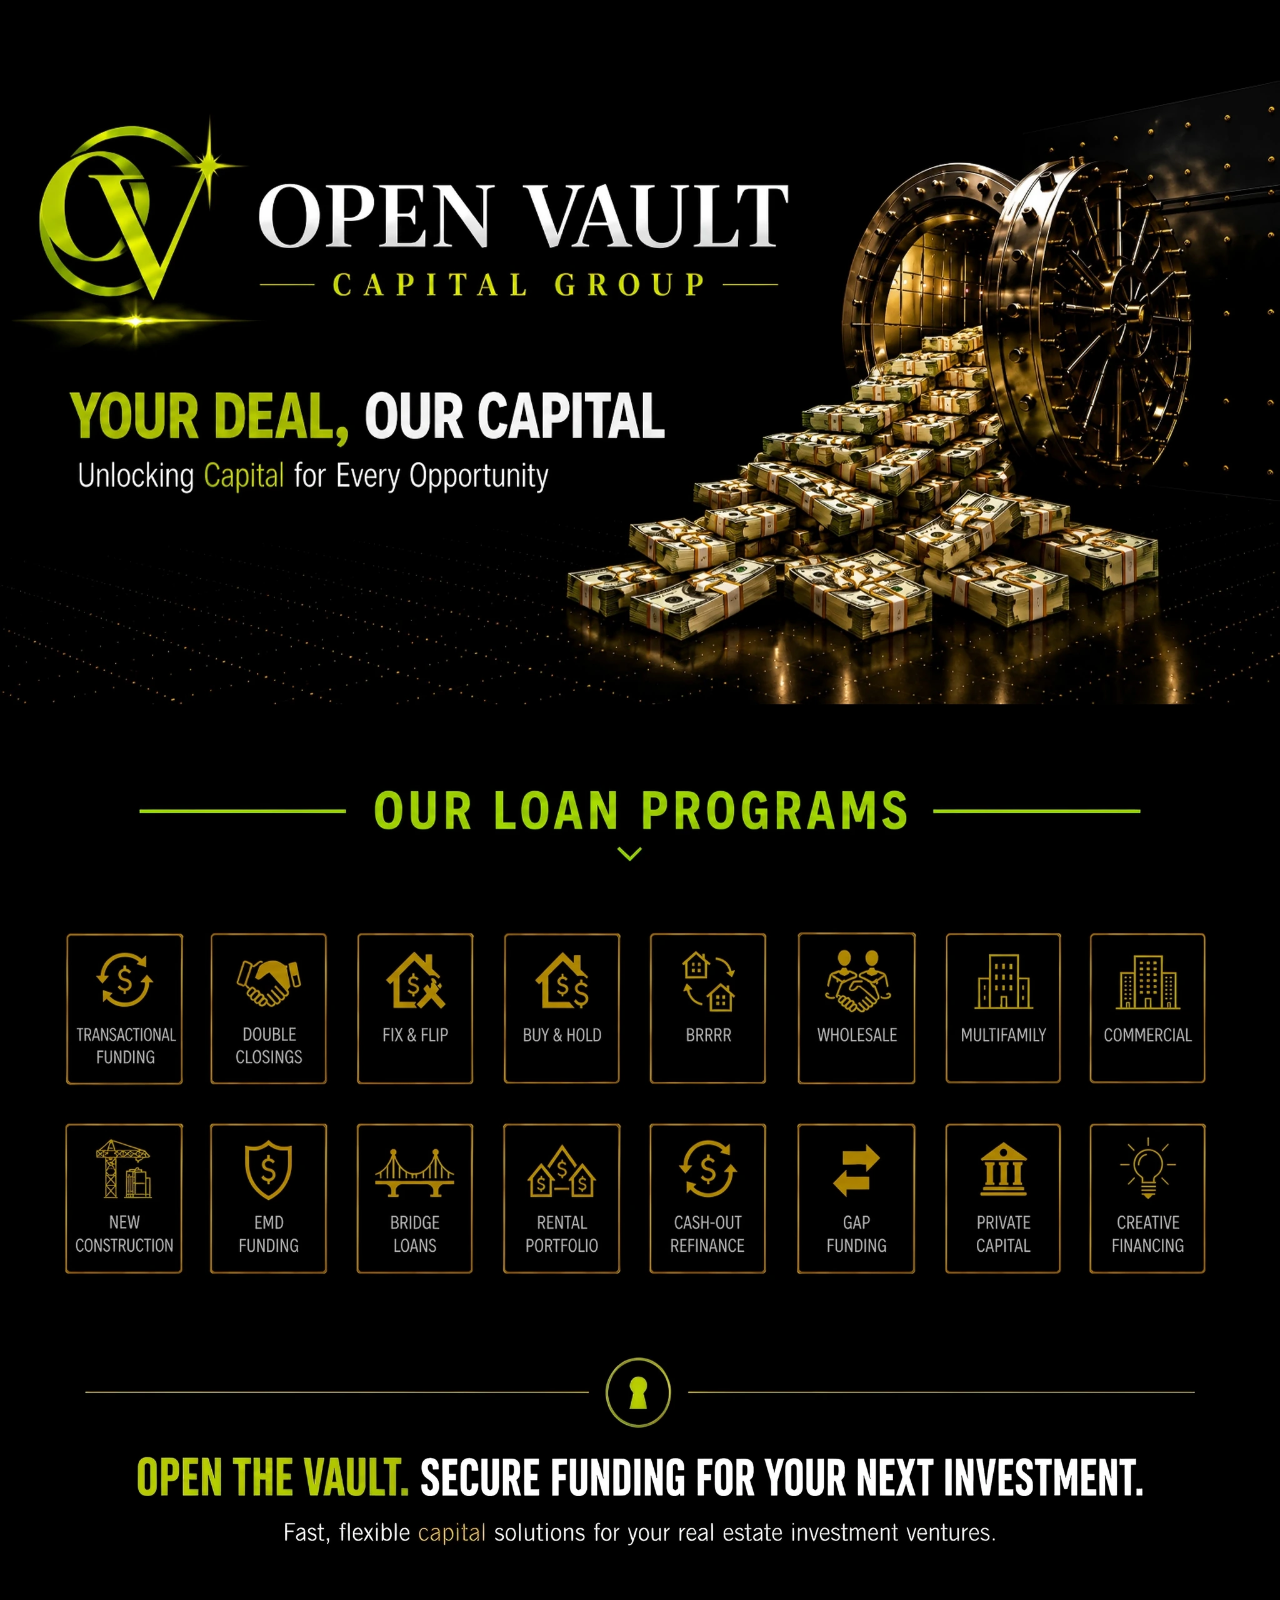
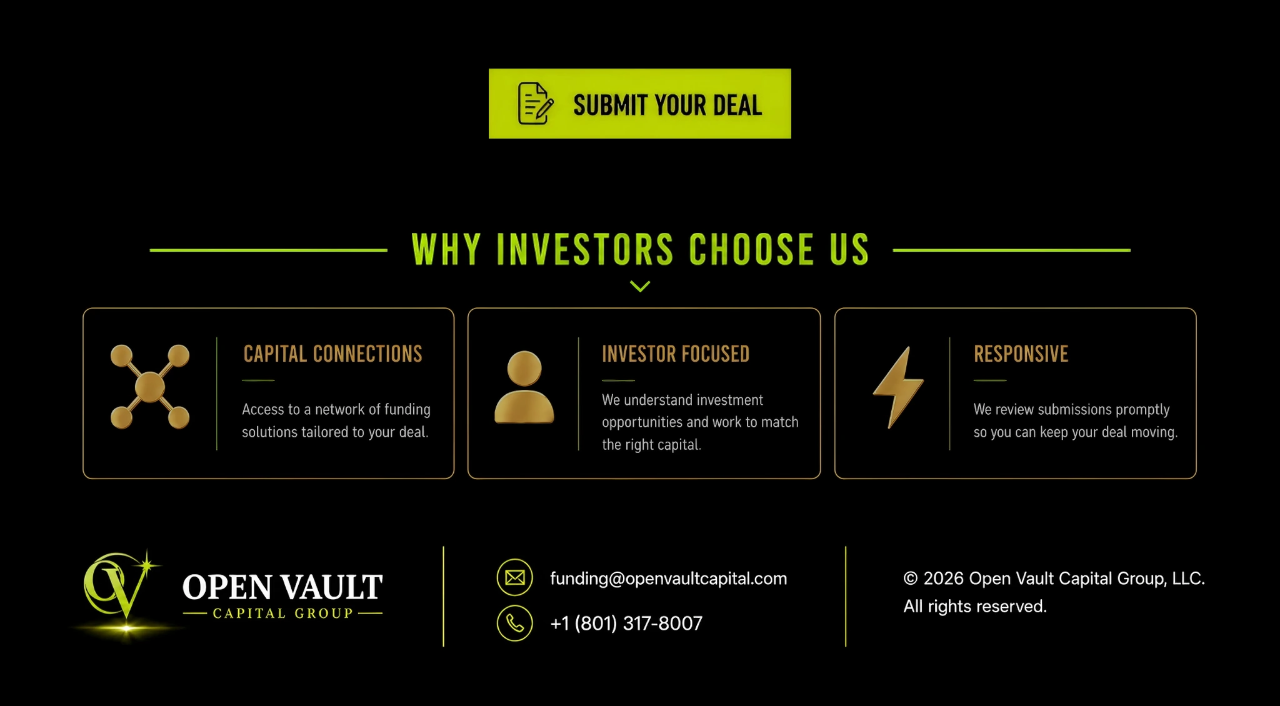
==== commit a9d3f6f5: "Add files via upload Final landing page visual refinements" ====
--- a/index.html
+++ b/index.html
@@ -173,79 +173,83 @@
 
             <div class="hotspots hotspots--wide">
 
+            <span class="veil veil--programs" style="left:0.000%; top:38.824%; width:100.000%; height:18.335%; opacity:0.280;"
+                aria-hidden="true"></span>
+            <span class="veil veil--why" style="left:0.000%; top:82.350%; width:100.000%; height:9.242%; opacity:0.250;"
+                aria-hidden="true"></span>
             <!-- --- 16 loan-program tiles ---------------------------------
                  Row 1 -->
             <button type="button" class="hotspot hotspot--program" data-program="transactional-funding"
                 aria-label="View the Transactional Funding program summary" aria-haspopup="dialog"
                 aria-controls="program-modal"
-                style="left:5.193%; top:41.231%; width:8.961%; height:6.575%;">Transactional Funding</button>
+                style="left:5.193%; top:40.496%; width:8.961%; height:6.458%;">Transactional Funding</button>
             <button type="button" class="hotspot hotspot--program" data-program="double-closings"
                 aria-label="View the Double Closings program summary" aria-haspopup="dialog"
                 aria-controls="program-modal"
-                style="left:16.476%; top:41.231%; width:8.961%; height:6.575%;">Double Closings</button>
+                style="left:16.476%; top:40.496%; width:8.961%; height:6.458%;">Double Closings</button>
             <button type="button" class="hotspot hotspot--program" data-program="fix-flip"
                 aria-label="View the Fix and Flip program summary" aria-haspopup="dialog"
                 aria-controls="program-modal"
-                style="left:27.935%; top:41.231%; width:8.903%; height:6.575%;">Fix &amp; Flip</button>
+                style="left:27.935%; top:40.496%; width:8.903%; height:6.458%;">Fix &amp; Flip</button>
             <button type="button" class="hotspot hotspot--program" data-program="buy-hold"
                 aria-label="View the Buy and Hold program summary" aria-haspopup="dialog"
                 aria-controls="program-modal"
-                style="left:39.393%; top:41.231%; width:8.961%; height:6.575%;">Buy &amp; Hold</button>
+                style="left:39.393%; top:40.496%; width:8.961%; height:6.458%;">Buy &amp; Hold</button>
             <button type="button" class="hotspot hotspot--program" data-program="brrrr"
                 aria-label="View the BRRRR program summary" aria-haspopup="dialog" aria-controls="program-modal"
-                style="left:50.823%; top:41.231%; width:8.932%; height:6.575%;">BRRRR</button>
+                style="left:50.823%; top:40.496%; width:8.932%; height:6.458%;">BRRRR</button>
             <button type="button" class="hotspot hotspot--program" data-program="wholesale"
                 aria-label="View the Wholesale program summary" aria-haspopup="dialog" aria-controls="program-modal"
-                style="left:62.370%; top:41.231%; width:9.020%; height:6.575%;">Wholesale</button>
+                style="left:62.370%; top:40.496%; width:9.020%; height:6.458%;">Wholesale</button>
             <button type="button" class="hotspot hotspot--program" data-program="multifamily"
                 aria-label="View the Multifamily program summary" aria-haspopup="dialog" aria-controls="program-modal"
-                style="left:73.916%; top:41.231%; width:8.873%; height:6.575%;">Multifamily</button>
+                style="left:73.916%; top:40.496%; width:8.873%; height:6.458%;">Multifamily</button>
             <button type="button" class="hotspot hotspot--program" data-program="commercial"
                 aria-label="View the Commercial program summary" aria-haspopup="dialog" aria-controls="program-modal"
-                style="left:85.199%; top:41.231%; width:8.873%; height:6.575%;">Commercial</button>
+                style="left:85.199%; top:40.496%; width:8.873%; height:6.458%;">Commercial</button>
 
             <!-- Row 2 -->
             <button type="button" class="hotspot hotspot--program" data-program="new-construction"
                 aria-label="View the New Construction program summary" aria-haspopup="dialog"
                 aria-controls="program-modal"
-                style="left:5.193%; top:49.682%; width:8.961%; height:6.492%;">New Construction</button>
+                style="left:5.193%; top:48.797%; width:8.961%; height:6.377%;">New Construction</button>
             <button type="button" class="hotspot hotspot--program" data-program="emd-funding"
                 aria-label="View the EMD Funding program summary" aria-haspopup="dialog" aria-controls="program-modal"
-                style="left:16.476%; top:49.682%; width:8.961%; height:6.492%;">EMD Funding</button>
+                style="left:16.476%; top:48.797%; width:8.961%; height:6.377%;">EMD Funding</button>
             <button type="button" class="hotspot hotspot--program" data-program="bridge-loans"
                 aria-label="View the Bridge Loans program summary" aria-haspopup="dialog" aria-controls="program-modal"
-                style="left:27.935%; top:49.682%; width:8.903%; height:6.492%;">Bridge Loans</button>
+                style="left:27.935%; top:48.797%; width:8.903%; height:6.377%;">Bridge Loans</button>
             <button type="button" class="hotspot hotspot--program" data-program="rental-portfolio"
                 aria-label="View the Rental Portfolio program summary" aria-haspopup="dialog"
                 aria-controls="program-modal"
-                style="left:39.393%; top:49.682%; width:8.961%; height:6.492%;">Rental Portfolio</button>
+                style="left:39.393%; top:48.797%; width:8.961%; height:6.377%;">Rental Portfolio</button>
             <button type="button" class="hotspot hotspot--program" data-program="cash-out-refinance"
                 aria-label="View the Cash-Out Refinance program summary" aria-haspopup="dialog"
                 aria-controls="program-modal"
-                style="left:50.823%; top:49.682%; width:8.932%; height:6.492%;">Cash-Out Refinance</button>
+                style="left:50.823%; top:48.797%; width:8.932%; height:6.377%;">Cash-Out Refinance</button>
             <button type="button" class="hotspot hotspot--program" data-program="gap-funding"
                 aria-label="View the Gap Funding program summary" aria-haspopup="dialog" aria-controls="program-modal"
-                style="left:62.370%; top:49.682%; width:9.020%; height:6.492%;">Gap Funding</button>
+                style="left:62.370%; top:48.797%; width:9.020%; height:6.377%;">Gap Funding</button>
             <button type="button" class="hotspot hotspot--program" data-program="private-capital"
                 aria-label="View the Private Capital program summary" aria-haspopup="dialog"
                 aria-controls="program-modal"
-                style="left:73.916%; top:49.682%; width:8.873%; height:6.492%;">Private Capital</button>
+                style="left:73.916%; top:48.797%; width:8.873%; height:6.377%;">Private Capital</button>
             <button type="button" class="hotspot hotspot--program" data-program="creative-financing"
                 aria-label="View the Creative Financing program summary" aria-haspopup="dialog"
                 aria-controls="program-modal"
-                style="left:85.199%; top:49.682%; width:8.873%; height:6.492%;">Creative Financing</button>
+                style="left:85.199%; top:48.797%; width:8.873%; height:6.377%;">Creative Financing</button>
 
             <!-- --- SUBMIT YOUR DEAL ------------------------------------- -->
             <button type="button" class="hotspot hotspot--cta" data-deal-open aria-label="Submit your deal"
                 aria-haspopup="dialog" aria-controls="deal-modal"
-                style="left:38.743%; top:69.655%; width:23.478%; height:3.048%;">Submit Your Deal</button>
+                style="left:38.174%; top:72.357%; width:23.651%; height:3.026%;">Submit Your Deal</button>
 
             <!-- --- Footer contact lines --------------------------------- -->
             <a class="hotspot hotspot--contact" href="mailto:funding@openvaultcapital.com"
                 aria-label="Email funding@openvaultcapital.com"
-                style="left:37.941%; top:93.122%; width:24.401%; height:2.052%;">funding@openvaultcapital.com</a>
+                style="left:38.760%; top:93.594%; width:22.696%; height:1.646%;">funding@openvaultcapital.com</a>
             <a class="hotspot hotspot--contact" href="tel:+18013178007" aria-label="Call +1 801 317 8007"
-                style="left:37.941%; top:95.303%; width:24.401%; height:1.924%;">+1 (801) 317-8007</a>
+                style="left:38.760%; top:95.599%; width:22.696%; height:1.586%;">+1 (801) 317-8007</a>
 
             </div><!-- /.hotspots--wide -->
 
@@ -256,65 +260,69 @@
                  ======================================================== -->
             <div class="hotspots hotspots--narrow">
 
+                <span class="veil veil--programs" style="left:0.000%; top:9.268%; width:100.000%; height:50.321%; opacity:0.280;"
+                    aria-hidden="true"></span>
+                <span class="veil veil--why" style="left:0.000%; top:74.516%; width:100.000%; height:17.614%; opacity:0.250;"
+                    aria-hidden="true"></span>
                 <button type="button" class="hotspot hotspot--program" data-program="transactional-funding" aria-haspopup="dialog" aria-controls="program-modal"
                     aria-label="View the Transactional Funding program summary"
-                    style="left:11.574%; top:9.755%; width:34.259%; height:5.533%;">Transactional Funding</button>
+                    style="left:11.574%; top:9.703%; width:34.259%; height:5.503%;">Transactional Funding</button>
                 <button type="button" class="hotspot hotspot--program" data-program="double-closings" aria-haspopup="dialog" aria-controls="program-modal"
                     aria-label="View the Double Closings program summary"
-                    style="left:54.167%; top:9.755%; width:34.259%; height:5.533%;">Double Closings</button>
+                    style="left:54.167%; top:9.703%; width:34.259%; height:5.503%;">Double Closings</button>
                 <button type="button" class="hotspot hotspot--program" data-program="fix-flip" aria-haspopup="dialog" aria-controls="program-modal"
                     aria-label="View the Fix and Flip program summary"
-                    style="left:11.574%; top:16.093%; width:34.259%; height:5.533%;">Fix &amp; Flip</button>
+                    style="left:11.574%; top:16.009%; width:34.259%; height:5.503%;">Fix &amp; Flip</button>
                 <button type="button" class="hotspot hotspot--program" data-program="buy-hold" aria-haspopup="dialog" aria-controls="program-modal"
                     aria-label="View the Buy and Hold program summary"
-                    style="left:54.167%; top:16.093%; width:34.259%; height:5.533%;">Buy &amp; Hold</button>
+                    style="left:54.167%; top:16.009%; width:34.259%; height:5.503%;">Buy &amp; Hold</button>
                 <button type="button" class="hotspot hotspot--program" data-program="brrrr" aria-haspopup="dialog" aria-controls="program-modal"
                     aria-label="View the BRRRR program summary"
-                    style="left:11.574%; top:22.432%; width:34.259%; height:5.533%;">BRRRR</button>
+                    style="left:11.574%; top:22.314%; width:34.259%; height:5.503%;">BRRRR</button>
                 <button type="button" class="hotspot hotspot--program" data-program="wholesale" aria-haspopup="dialog" aria-controls="program-modal"
                     aria-label="View the Wholesale program summary"
-                    style="left:54.167%; top:22.432%; width:34.259%; height:5.533%;">Wholesale</button>
+                    style="left:54.167%; top:22.314%; width:34.259%; height:5.503%;">Wholesale</button>
                 <button type="button" class="hotspot hotspot--program" data-program="multifamily" aria-haspopup="dialog" aria-controls="program-modal"
                     aria-label="View the Multifamily program summary"
-                    style="left:11.574%; top:28.771%; width:34.259%; height:5.533%;">Multifamily</button>
+                    style="left:11.574%; top:28.619%; width:34.259%; height:5.503%;">Multifamily</button>
                 <button type="button" class="hotspot hotspot--program" data-program="commercial" aria-haspopup="dialog" aria-controls="program-modal"
                     aria-label="View the Commercial program summary"
-                    style="left:54.167%; top:28.771%; width:34.259%; height:5.533%;">Commercial</button>
+                    style="left:54.167%; top:28.619%; width:34.259%; height:5.503%;">Commercial</button>
                 <button type="button" class="hotspot hotspot--program" data-program="new-construction" aria-haspopup="dialog" aria-controls="program-modal"
                     aria-label="View the New Construction program summary"
-                    style="left:11.574%; top:34.830%; width:34.259%; height:5.463%;">New Construction</button>
+                    style="left:11.574%; top:34.647%; width:34.259%; height:5.434%;">New Construction</button>
                 <button type="button" class="hotspot hotspot--program" data-program="emd-funding" aria-haspopup="dialog" aria-controls="program-modal"
                     aria-label="View the EMD Funding program summary"
-                    style="left:54.167%; top:34.830%; width:34.259%; height:5.463%;">EMD Funding</button>
+                    style="left:54.167%; top:34.647%; width:34.259%; height:5.434%;">EMD Funding</button>
                 <button type="button" class="hotspot hotspot--program" data-program="bridge-loans" aria-haspopup="dialog" aria-controls="program-modal"
                     aria-label="View the Bridge Loans program summary"
-                    style="left:11.574%; top:41.099%; width:34.259%; height:5.463%;">Bridge Loans</button>
+                    style="left:11.574%; top:40.883%; width:34.259%; height:5.434%;">Bridge Loans</button>
                 <button type="button" class="hotspot hotspot--program" data-program="rental-portfolio" aria-haspopup="dialog" aria-controls="program-modal"
                     aria-label="View the Rental Portfolio program summary"
-                    style="left:54.167%; top:41.099%; width:34.259%; height:5.463%;">Rental Portfolio</button>
+                    style="left:54.167%; top:40.883%; width:34.259%; height:5.434%;">Rental Portfolio</button>
                 <button type="button" class="hotspot hotspot--program" data-program="cash-out-refinance" aria-haspopup="dialog" aria-controls="program-modal"
                     aria-label="View the Cash-Out Refinance program summary"
-                    style="left:11.574%; top:47.368%; width:34.259%; height:5.463%;">Cash-Out Refinance</button>
+                    style="left:11.574%; top:47.118%; width:34.259%; height:5.434%;">Cash-Out Refinance</button>
                 <button type="button" class="hotspot hotspot--program" data-program="gap-funding" aria-haspopup="dialog" aria-controls="program-modal"
                     aria-label="View the Gap Funding program summary"
-                    style="left:54.167%; top:47.368%; width:34.259%; height:5.463%;">Gap Funding</button>
+                    style="left:54.167%; top:47.118%; width:34.259%; height:5.434%;">Gap Funding</button>
                 <button type="button" class="hotspot hotspot--program" data-program="private-capital" aria-haspopup="dialog" aria-controls="program-modal"
                     aria-label="View the Private Capital program summary"
-                    style="left:11.574%; top:53.637%; width:34.259%; height:5.463%;">Private Capital</button>
+                    style="left:11.574%; top:53.354%; width:34.259%; height:5.434%;">Private Capital</button>
                 <button type="button" class="hotspot hotspot--program" data-program="creative-financing" aria-haspopup="dialog" aria-controls="program-modal"
                     aria-label="View the Creative Financing program summary"
-                    style="left:54.167%; top:53.637%; width:34.259%; height:5.463%;">Creative Financing</button>
+                    style="left:54.167%; top:53.354%; width:34.259%; height:5.434%;">Creative Financing</button>
 
                 <button type="button" class="hotspot hotspot--cta" data-deal-open aria-haspopup="dialog" aria-controls="deal-modal"
                     aria-label="Submit your deal"
-                    style="left:21.296%; top:68.536%; width:57.407%; height:1.647%;">Submit Your Deal</button>
+                    style="left:21.296%; top:70.191%; width:57.407%; height:1.638%;">Submit Your Deal</button>
 
                 <a class="hotspot hotspot--contact" href="mailto:funding@openvaultcapital.com"
                     aria-label="Email funding@openvaultcapital.com"
-                    style="left:12.963%; top:94.380%; width:74.074%; height:1.209%;">funding@openvaultcapital.com</a>
+                    style="left:14.815%; top:94.776%; width:70.370%; height:1.134%;">funding@openvaultcapital.com</a>
                 <a class="hotspot hotspot--contact" href="tel:+18013178007"
                     aria-label="Call +1 801 317 8007"
-                    style="left:12.963%; top:95.889%; width:74.074%; height:1.163%;">+1 (801) 317-8007</a>
+                    style="left:14.815%; top:96.185%; width:70.370%; height:1.100%;">+1 (801) 317-8007</a>
 
             </div><!-- /.hotspots--narrow -->
         </section>
--- a/css/style.css
+++ b/css/style.css
@@ -123,14 +123,14 @@
     /* Reserve the exact box before the artwork arrives, so nothing shifts and
        the hotspots are correctly placed from the first paint. The portrait
        master has its own ratio; it is restated at the breakpoint below. */
-    aspect-ratio: 2048 / 3624;
+    aspect-ratio: 2048 / 3690;
 }
 
 /* Scroll target for the skip link, parked on the loan-programs band. */
 .master-anchor {
     position: absolute;
     left: 0;
-    top: 39.5%;
+    top: 36.8%;
     width: 1px;
     height: 1px;
     overflow: hidden;
@@ -146,6 +146,36 @@
 
 .hotspots--narrow {
     display: none;
+}
+
+/* --------------------------------------------------------------------------
+   3a. RECESSION PANELS
+   The two card fields are pushed back so they read as contained and secondary
+   to the hero.
+
+   A panel is plain black at low opacity. Because it composites over artwork
+   whose surround is pure #000, the result is exactly filter: brightness(x) —
+   black stays black, so only the luminous parts (icons, rules, type) dim, and
+   the panel's own left and right edges are invisible. Its top and bottom edges
+   are parked in the middle of the black runs that bracket each field, so there
+   is no seam there either. Nothing is baked into the artwork; the degree of
+   recession is the opacity below and can be retuned without regenerating the
+   master image.
+   -------------------------------------------------------------------------- */
+.veil {
+    position: absolute;
+    background: var(--ov-black);
+    pointer-events: none;
+    transition: opacity 0.55s var(--ease);
+}
+
+/* Exploring a field brings it part of the way forward. The tiles are
+   clickable, so intent deserves a response — but the recession is only
+   softened, never lifted, or the section would jump back to competing with
+   the hero on hover. */
+.hotspots:has(.hotspot--program:hover) .veil--programs,
+.hotspots:has(.hotspot--program:focus-visible) .veil--programs {
+    opacity: 0.1 !important;
 }
 
 /* --------------------------------------------------------------------------
@@ -348,7 +378,7 @@
 /* --- Phone: portrait master --------------------------------------------- */
 @media (max-width: 700px) {
     .master-landing-image {
-        aspect-ratio: 1080 / 8683;
+        aspect-ratio: 1080 / 8729;
     }
 
     .hotspots--wide {
@@ -360,7 +390,7 @@
     }
 
     .master-anchor {
-        top: 7.2%;
+        top: 7.3%;
     }
 }
 
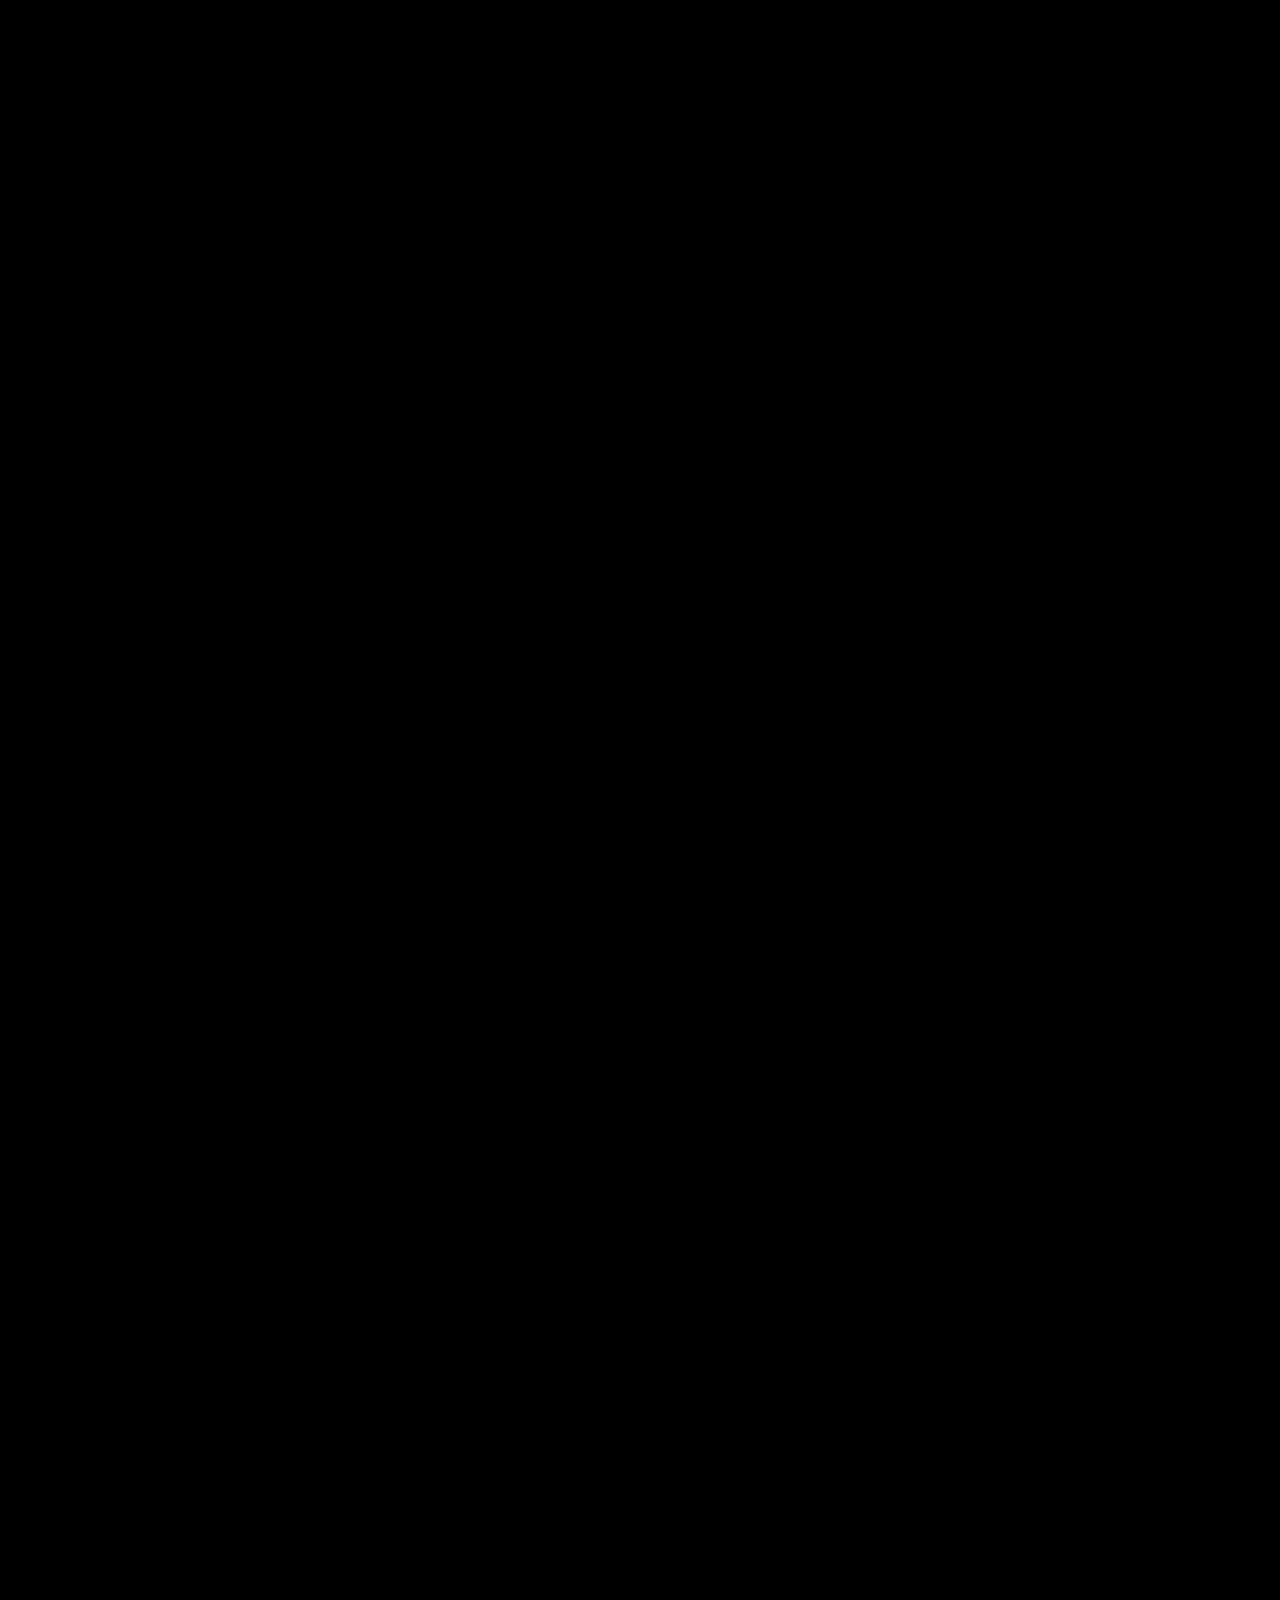
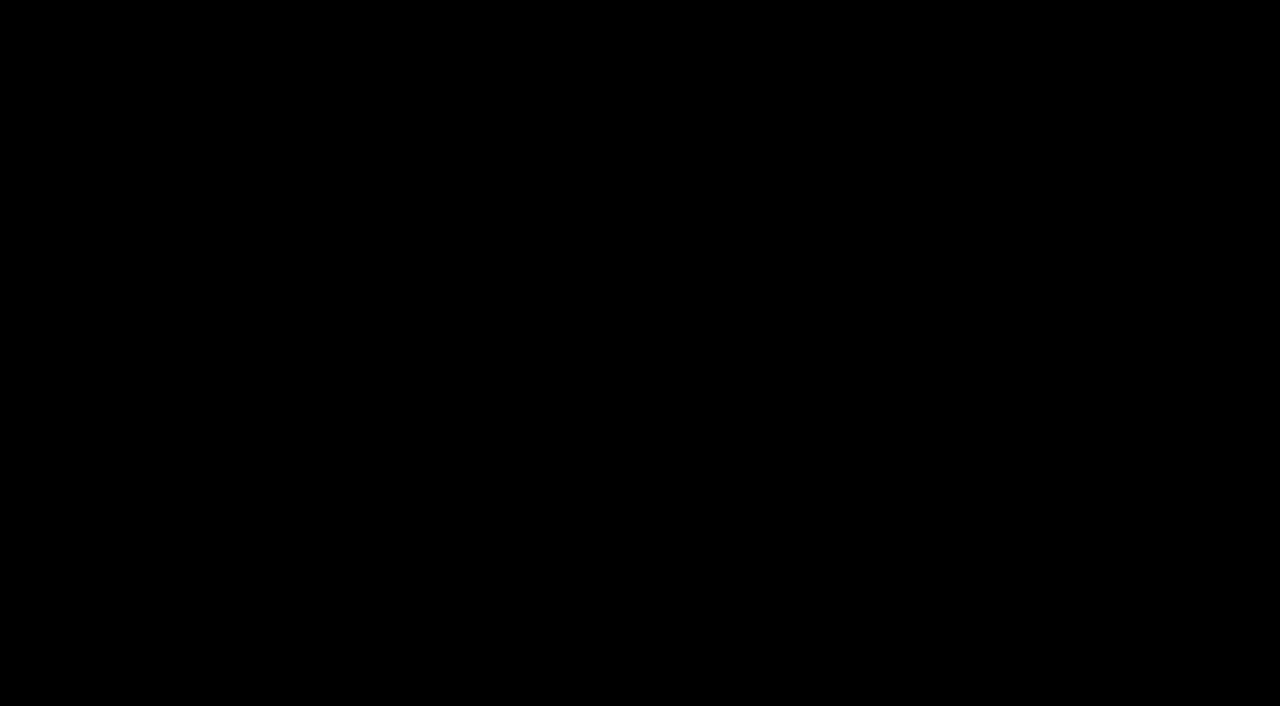
==== commit 197ef848: "Update print statement from 'Hello' to 'Goodbye' Refine section depth" ====
--- a/index.html
+++ b/index.html
@@ -260,9 +260,9 @@
                  ======================================================== -->
             <div class="hotspots hotspots--narrow">
 
-                <span class="veil veil--programs" style="left:0.000%; top:9.268%; width:100.000%; height:50.321%; opacity:0.280;"
+                <span class="veil veil--programs" style="left:0.000%; top:9.268%; width:100.000%; height:50.321%; opacity:0.340;"
                     aria-hidden="true"></span>
-                <span class="veil veil--why" style="left:0.000%; top:74.516%; width:100.000%; height:17.614%; opacity:0.250;"
+                <span class="veil veil--why" style="left:0.000%; top:74.516%; width:100.000%; height:17.614%; opacity:0.300;"
                     aria-hidden="true"></span>
                 <button type="button" class="hotspot hotspot--program" data-program="transactional-funding" aria-haspopup="dialog" aria-controls="program-modal"
                     aria-label="View the Transactional Funding program summary"
